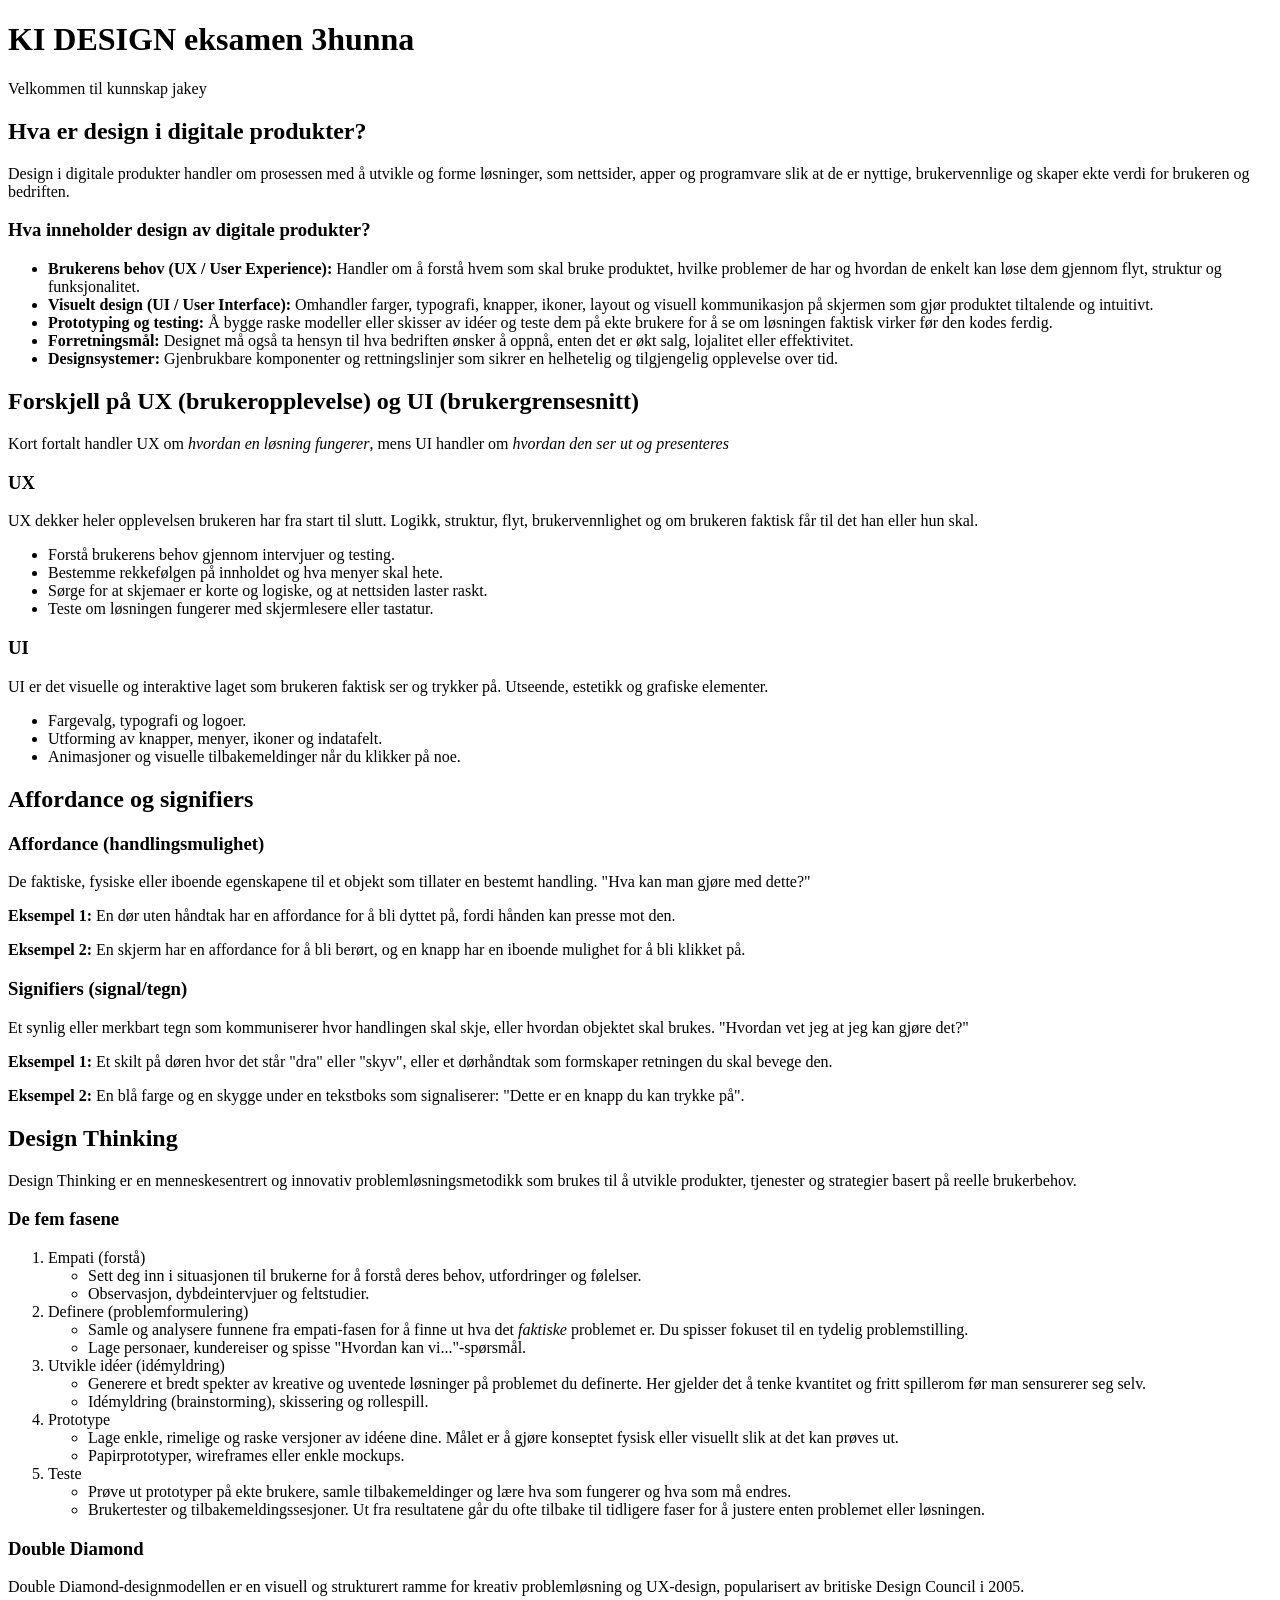
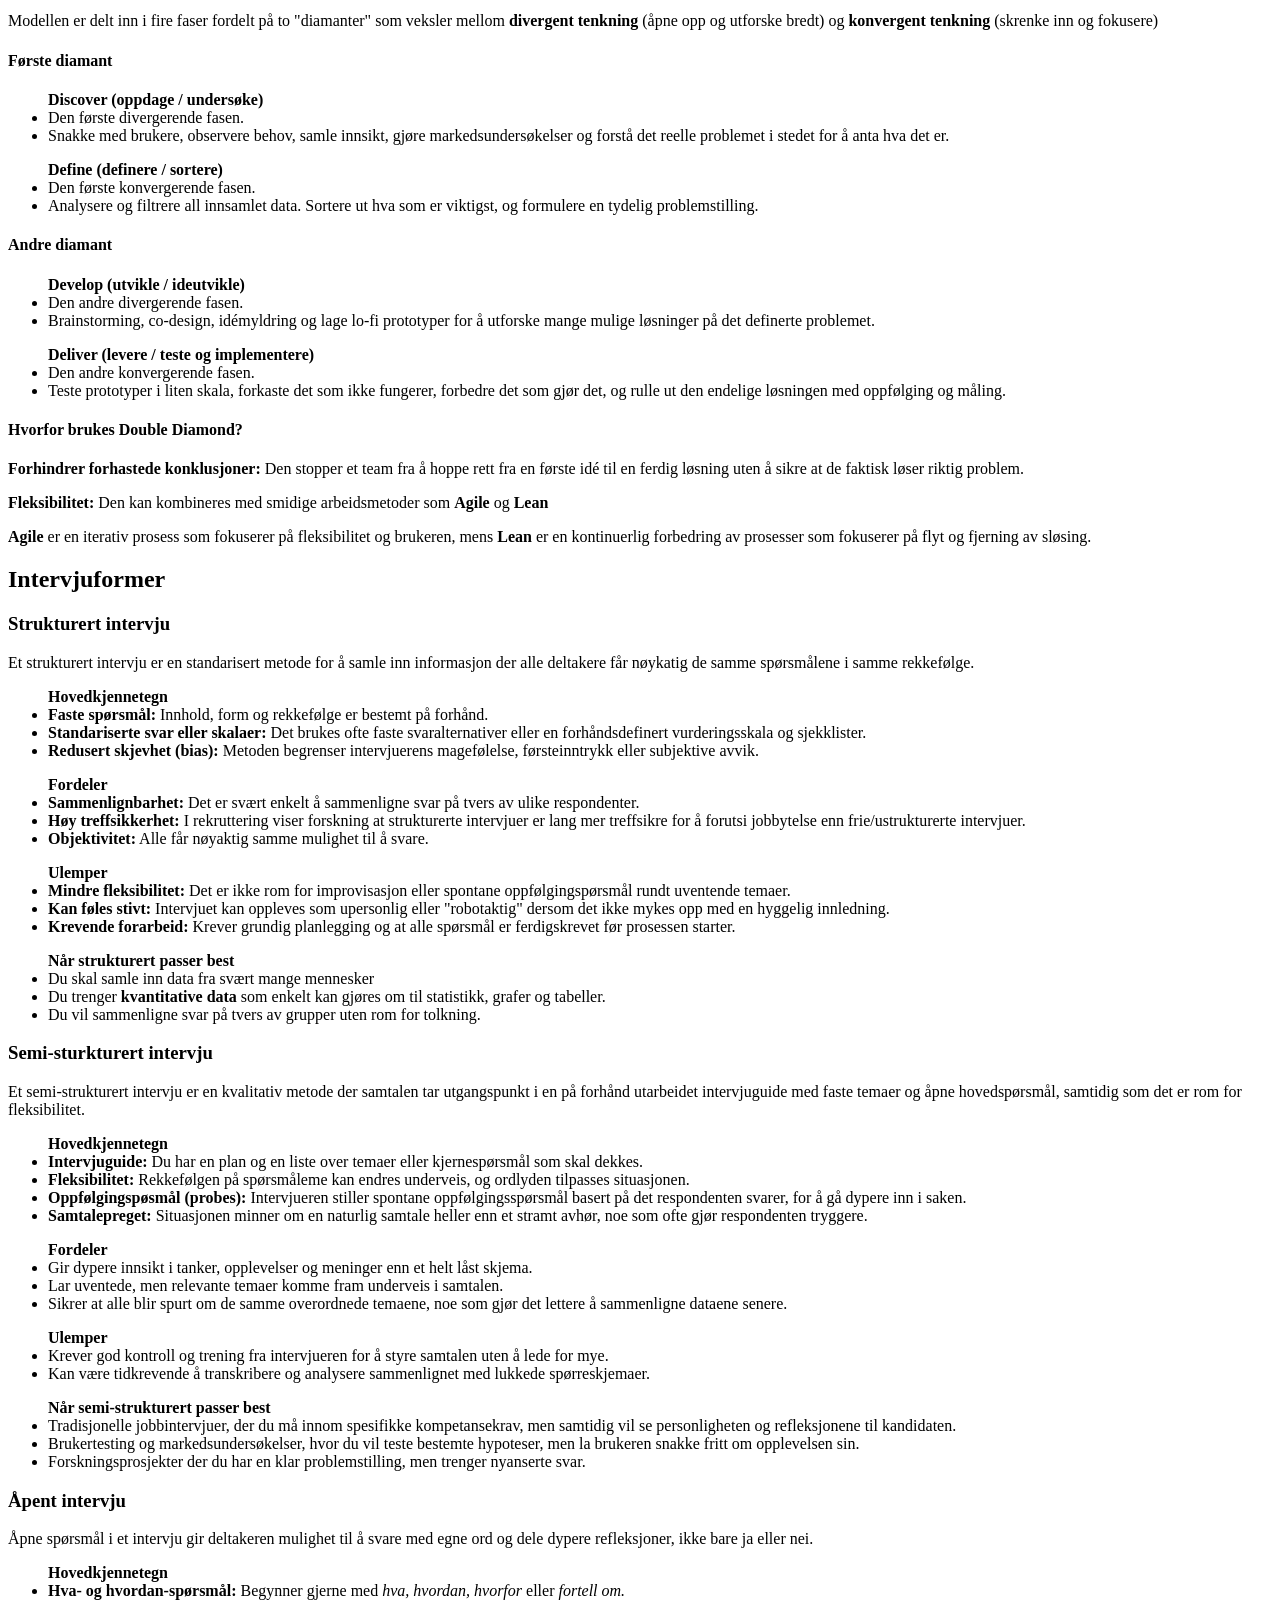
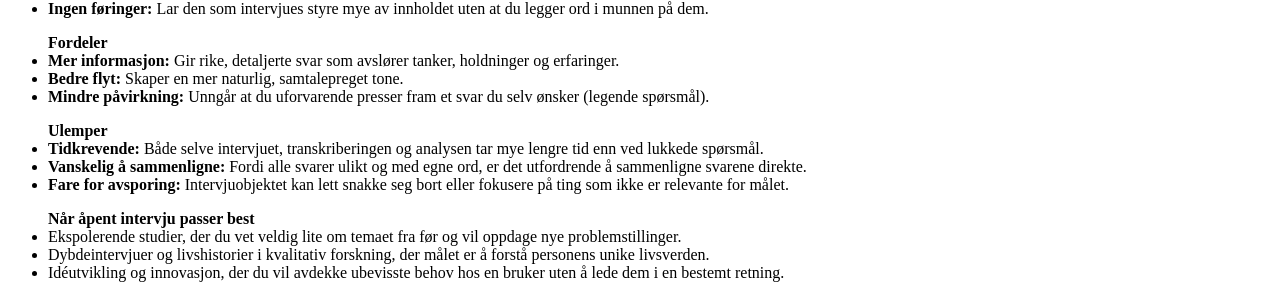
==== KI DESIGN/index.html @ b305fed8 "masse push greior KSKSKS" ====
<!DOCTYPE html>
<html lang="en">
<head>
    <meta charset="UTF-8">
    <meta name="viewport" content="width=device-width, initial-scale=1.0">
    <title>YingMan Practicesheet</title>
</head>
<body>
    <header>

    </header>
    <main>
        <h1>KI DESIGN eksamen 3hunna</h1>
        <p>Velkommen til kunnskap jakey</p>
        
        <article>
            <h2>Hva er design i digitale produkter?</h2>
            <p>
                Design i digitale produkter handler om prosessen med å utvikle
                og forme løsninger, som nettsider, apper og programvare
                slik at de er nyttige, brukervennlige og skaper ekte verdi for brukeren og bedriften.
            </p>
            <h3>Hva inneholder design av digitale produkter?</h3>
            <ul>
                <li>
                    <b>Brukerens behov &#40;UX / User Experience&#41;:</b>
                    Handler om å forstå hvem som skal bruke produktet, hvilke problemer de har
                    og hvordan de enkelt kan løse dem gjennom flyt, struktur og funksjonalitet.
                </li>
                <li>
                    <b>Visuelt design &#40;UI / User Interface&#41;:</b>
                    Omhandler farger, typografi, knapper, ikoner, layout og visuell
                    kommunikasjon på skjermen som gjør produktet tiltalende og intuitivt.
                </li>
                <li>
                    <b>Prototyping og testing:</b>
                    Å bygge raske modeller eller skisser av idéer og teste dem på ekte
                    brukere for å se om løsningen faktisk virker før den kodes ferdig.
                </li>
                <li>
                    <b>Forretningsmål:</b>
                    Designet må også ta hensyn til hva bedriften ønsker å oppnå,
                    enten det er økt salg, lojalitet eller effektivitet.
                </li>
                <li>
                    <b>Designsystemer:</b>
                    Gjenbrukbare komponenter og rettningslinjer som sikrer en helhetelig
                    og tilgjengelig opplevelse over tid.
                </li>
            </ul>
        </article>

        <article>
            <h2>Forskjell på UX &#40;brukeropplevelse&#41; og UI &#40;brukergrensesnitt&#41;</h2>
            <p>
                Kort fortalt handler UX om <i>hvordan en løsning fungerer</i>,
                mens UI handler om <i>hvordan den ser ut og presenteres</i>
            </p>
            <h3>UX</h3>
            <p>
                UX dekker heler opplevelsen brukeren har fra start til slutt. 
                Logikk, struktur, flyt, brukervennlighet og om brukeren
                faktisk får til det han eller hun skal.
            </p>
            <ul>
                <li>
                    Forstå brukerens behov gjennom intervjuer og testing.
                </li>
                <li>
                    Bestemme rekkefølgen på innholdet og hva menyer skal hete.
                </li>
                <li>
                    Sørge for at skjemaer er korte og logiske, og at nettsiden laster raskt.
                </li>
                <li>
                    Teste om løsningen fungerer med skjermlesere eller tastatur.
                </li>
            </ul>
            <h3>UI</h3>
            <p>
                UI er det visuelle og interaktive laget som brukeren faktisk ser og
                trykker på. Utseende, estetikk og grafiske elementer.
            </p>
            <ul>
                <li>
                    Fargevalg, typografi og logoer.
                </li>
                <li>
                    Utforming av knapper, menyer, ikoner og indatafelt.
                </li>
                <li>
                    Animasjoner og visuelle tilbakemeldinger når du klikker på noe.
                </li>
            </ul>
        </article>

        <article>
            <h2>Affordance og signifiers</h2>
            <h3>Affordance &#40;handlingsmulighet&#41;</h3>
            <p>
                De faktiske, fysiske eller iboende egenskapene
                til et objekt som tillater en bestemt handling.
                "Hva kan man gjøre med dette?"
            </p>
            <p>
                <b>Eksempel 1:</b> En dør uten håndtak har en affordance
                for å bli dyttet på, fordi hånden kan presse mot den.
            </p>
            <p>
                <b>Eksempel 2:</b> En skjerm har en affordance for å
                bli berørt, og en knapp har en iboende mulighet for å
                bli klikket på.
            </p>
            <h3>Signifiers &#40;signal/tegn&#41;</h3>
            <p>
                Et synlig eller merkbart tegn som kommuniserer hvor
                handlingen skal skje, eller hvordan objektet skal brukes.
                "Hvordan vet jeg at jeg kan gjøre det?"
            </p>
            <p>
                <b>Eksempel 1:</b> Et skilt på døren hvor det står "dra"
                eller "skyv", eller et dørhåndtak som formskaper retningen
                du skal bevege den.
            </p>
            <p>
                <b>Eksempel 2:</b> En blå farge og en skygge under en tekstboks
                som signaliserer: "Dette er en knapp du kan trykke på".
            </p>
        </article>

        <article>
            <h2>Design Thinking</h2>
            <p>
                Design Thinking er en menneskesentrert og innovativ
                problemløsningsmetodikk som brukes til å utvikle
                produkter, tjenester og strategier basert på reelle
                brukerbehov.
            </p>
            <h3>De fem fasene</h3>
            <ol>
                <li>Empati &#40;forstå&#41;</li>
                    <ul>
                        <li>
                        Sett deg inn i situasjonen til brukerne for å forstå
                        deres behov, utfordringer og følelser.
                        </li>
                        <li>
                        Observasjon, dybdeintervjuer og feltstudier.
                        </li>
                    </ul>
                <li>Definere &#40;problemformulering&#41;</li>
                    <ul>
                        <li>
                            Samle og analysere funnene fra empati-fasen
                            for å finne ut hva det <i>faktiske</i> problemet
                            er. Du spisser fokuset til en tydelig problemstilling.
                        </li>
                        <li>
                            Lage personaer, kundereiser og spisse "Hvordan
                            kan vi..."-spørsmål.
                        </li>
                    </ul>
                <li>Utvikle idéer &#40;idémyldring&#41;</li>
                    <ul>
                        <li>
                            Generere et bredt spekter av kreative og uventede
                            løsninger på problemet du definerte. Her gjelder
                            det å tenke kvantitet og fritt spillerom før man
                            sensurerer seg selv.
                        </li>
                        <li>
                            Idémyldring &#40;brainstorming&#41;, skissering
                            og rollespill.
                        </li>
                    </ul>
                <li>Prototype</li>
                    <ul>
                        <li>
                            Lage enkle, rimelige og raske versjoner av
                            idéene dine. Målet er å gjøre konseptet fysisk
                            eller visuellt slik at det kan prøves ut.
                        </li>
                        <li>
                            Papirprototyper, wireframes eller enkle mockups.
                        </li>
                    </ul>
                <li>Teste</li>
                    <ul>
                        <li>
                            Prøve ut prototyper på ekte brukere, samle tilbakemeldinger
                            og lære hva som fungerer og hva som må endres.
                        </li>
                        <li>
                            Brukertester og tilbakemeldingssesjoner. Ut fra
                            resultatene går du ofte tilbake til tidligere faser
                            for å justere enten problemet eller løsningen.
                        </li>
                    </ul>
            </ol>

            <h3>Double Diamond</h3>
            <p>
                Double Diamond-designmodellen er en visuell og strukturert
                ramme for kreativ problemløsning og UX-design, popularisert
                av britiske Design Council i 2005.
            </p>
            <p>
                Modellen er delt inn i fire faser fordelt på to "diamanter"
                som veksler mellom <b>divergent tenkning</b> &#40;åpne opp og
                utforske bredt&#41; og <b>konvergent tenkning</b> &#40;skrenke
                inn og fokusere&#41;
            </p>

            <h4>Første diamant</h4>
            <ul> <b>Discover &#40;oppdage / undersøke&#41;</b>
                <li>
                    Den første divergerende fasen.
                </li>
                <li>
                    Snakke med brukere, observere behov, samle innsikt,
                    gjøre markedsundersøkelser og forstå det reelle
                    problemet i stedet for å anta hva det er.
                </li>
            </ul>
            <ul> <b>Define &#40;definere / sortere&#41;</b>
                <li>
                    Den første konvergerende fasen.
                </li>
                <li>
                    Analysere og filtrere all innsamlet data. Sortere
                    ut hva som er viktigst, og formulere en tydelig
                    problemstilling.
                </li>
            </ul>

            <h4>Andre diamant</h4>
            <ul> <b>Develop &#40;utvikle / ideutvikle&#41;</b>
                <li>
                    Den andre divergerende fasen.
                </li>
                <li>
                    Brainstorming, co-design, idémyldring og lage lo-fi
                    prototyper for å utforske mange mulige løsninger
                    på det definerte problemet.
                </li>
            </ul>
            <ul> <b>Deliver &#40;levere / teste og implementere&#41;</b>
                <li>
                    Den andre konvergerende fasen.
                </li>
                <li>
                    Teste prototyper i liten skala, forkaste det som ikke
                    fungerer, forbedre det som gjør det, og rulle ut den
                    endelige løsningen med oppfølging og måling.
                </li>
            </ul>

            <h4>Hvorfor brukes Double Diamond?</h4>
            <p>
                <b>Forhindrer forhastede konklusjoner:</b> Den stopper et
                team fra å hoppe rett fra en første idé til en ferdig
                løsning uten å sikre at de faktisk løser riktig problem.
            </p>
            <p>
                <b>Fleksibilitet:</b> Den kan kombineres med smidige
                arbeidsmetoder som <b>Agile</b> og <b>Lean</b>
            </p>
            <p>
                <b>Agile</b> er en iterativ prosess som fokuserer på 
                fleksibilitet og brukeren, mens <b>Lean</b> er en
                kontinuerlig forbedring av prosesser som fokuserer 
                på flyt og fjerning av sløsing.
            </p>
        </article>

        <article>
            <h2>Intervjuformer</h2>
            <h3>Strukturert intervju</h3>
            <p>
                Et strukturert intervju er en standarisert metode
                for å samle inn informasjon der alle deltakere får
                nøykatig de samme spørsmålene i samme rekkefølge.
            </p>

            <ul> <b>Hovedkjennetegn</b>
                <li>
                    <b>Faste spørsmål:</b> Innhold, form og rekkefølge
                    er bestemt på forhånd. 
                </li>
                <li>
                    <b>Standariserte svar eller skalaer:</b> Det brukes
                    ofte faste svaralternativer eller en forhåndsdefinert
                    vurderingsskala og sjekklister.
                </li>
                <li>
                    <b>Redusert skjevhet &#40;bias&#41;:</b> Metoden begrenser
                    intervjuerens magefølelse, førsteinntrykk eller subjektive
                    avvik.
                </li>
            </ul>

            <ul> <b>Fordeler</b>
                <li>
                    <b>Sammenlignbarhet:</b> Det er svært enkelt å sammenligne
                    svar på tvers av ulike respondenter.
                </li>
                <li>
                    <b>Høy treffsikkerhet:</b> I rekruttering viser forskning
                    at strukturerte intervjuer er lang mer treffsikre for å
                    forutsi jobbytelse enn frie/ustrukturerte intervjuer.
                </li>
                <li>
                    <b>Objektivitet:</b> Alle får nøyaktig samme mulighet
                    til å svare.
                </li>
            </ul>

            <ul> <b>Ulemper</b>
                <li>
                    <b>Mindre fleksibilitet:</b> Det er ikke rom for improvisasjon
                    eller spontane oppfølgingspørsmål rundt uventende temaer.
                </li>
                <li>
                    <b>Kan føles stivt:</b> Intervjuet kan oppleves som upersonlig
                    eller "robotaktig" dersom det ikke mykes opp med en hyggelig
                    innledning.
                </li>
                <li>
                    <b>Krevende forarbeid:</b> Krever grundig planlegging og at
                    alle spørsmål er ferdigskrevet før prosessen starter.
                </li>
            </ul>

            <ul> <b>Når strukturert passer best</b>
                <li>
                    Du skal samle inn data fra svært mange mennesker
                </li>
                <li>
                    Du trenger <b>kvantitative data</b> som enkelt kan
                    gjøres om til statistikk, grafer og tabeller.
                </li>
                <li>
                    Du vil sammenligne svar på tvers av grupper uten
                    rom for tolkning.
                </li>
            </ul>

            <h3>Semi-sturkturert intervju</h3>
            <p>
                Et semi-strukturert intervju er en kvalitativ metode der
                samtalen tar utgangspunkt i en på forhånd utarbeidet
                intervjuguide med faste temaer og åpne hovedspørsmål,
                samtidig som det er rom for fleksibilitet.
            </p>

            <ul> <b>Hovedkjennetegn</b>
                <li>
                    <b>Intervjuguide:</b> Du har en plan og en liste over
                    temaer eller kjernespørsmål som skal dekkes.
                </li>
                <li>
                    <b>Fleksibilitet:</b> Rekkefølgen på spørsmåleme kan
                    endres underveis, og ordlyden tilpasses situasjonen.
                </li>
                <li>
                    <b>Oppfølgingspøsmål &#40;probes&#41;:</b> Intervjueren
                    stiller spontane oppfølgingsspørsmål basert på det
                    respondenten svarer, for å gå dypere inn i saken.
                </li>
                <li>
                    <b>Samtalepreget:</b> Situasjonen minner om en naturlig
                    samtale heller enn et stramt avhør, noe som ofte gjør
                    respondenten tryggere.
                </li>
            </ul>

            <ul> <b>Fordeler</b>
                <li>
                    Gir dypere innsikt i tanker, opplevelser og meninger
                    enn et helt låst skjema.
                </li>
                <li>
                    Lar uventede, men relevante temaer komme fram underveis
                    i samtalen.
                </li>
                <li>
                    Sikrer at alle blir spurt om de samme overordnede temaene,
                    noe som gjør det lettere å sammenligne dataene senere.
                </li>
            </ul>

            <ul> <b>Ulemper</b>
                <li>
                    Krever god kontroll og trening fra intervjueren for
                    å styre samtalen uten å lede for mye.
                </li>
                <li>
                    Kan være tidkrevende å transkribere og analysere
                    sammenlignet med lukkede spørreskjemaer.
                </li>
            </ul>

            <ul> <b>Når semi-strukturert passer best</b>
                <li>
                    Tradisjonelle jobbintervjuer, der du må innom spesifikke
                    kompetansekrav, men samtidig vil se personligheten og
                    refleksjonene til kandidaten.
                </li>
                <li>
                    Brukertesting og markedsundersøkelser, hvor du vil teste
                    bestemte hypoteser, men la brukeren snakke fritt om
                    opplevelsen sin.
                </li>
                <li>
                    Forskningsprosjekter der du har en klar problemstilling,
                    men trenger nyanserte svar.
                </li>
            </ul>

            <h3>Åpent intervju</h3>
            <p>
                Åpne spørsmål i et intervju gir deltakeren mulighet til
                å svare med egne ord og dele dypere refleksjoner, ikke bare
                ja eller nei.
            </p>

            <ul> <b>Hovedkjennetegn</b>
                <li>
                    <b>Hva- og hvordan-spørsmål:</b> Begynner gjerne med
                    <i>hva, hvordan, hvorfor</i> eller <i>fortell om.</i>
                </li>
                <li>
                    <b>Ingen føringer:</b> Lar den som intervjues styre
                    mye av innholdet uten at du legger ord i munnen på dem.
                </li>
            </ul>

            <ul> <b>Fordeler</b>
                <li>
                    <b>Mer informasjon:</b> Gir rike, detaljerte svar som
                    avslører tanker, holdninger og erfaringer.
                </li>
                <li>
                    <b>Bedre flyt:</b> Skaper en mer naturlig, samtalepreget
                    tone.
                </li>
                <li>
                    <b>Mindre påvirkning:</b> Unngår at du uforvarende
                    presser fram et svar du selv ønsker &#40;legende spørsmål&#41;.
                </li>
            </ul>

            <ul> <b>Ulemper</b>
                <li>
                    <b>Tidkrevende:</b> Både selve intervjuet, transkriberingen
                    og analysen tar mye lengre tid enn ved lukkede spørsmål.
                </li>
                <li>
                    <b>Vanskelig å sammenligne:</b> Fordi alle svarer ulikt og
                    med egne ord, er det utfordrende å sammenligne svarene
                    direkte.
                </li>
                <li>
                    <b>Fare for avsporing:</b> Intervjuobjektet kan lett snakke
                    seg bort eller fokusere på ting som ikke er relevante for målet.
                </li>
            </ul>

            <ul> <b>Når åpent intervju passer best</b>
                <li>
                    Ekspolerende studier, der du vet veldig lite om temaet
                    fra før og vil oppdage nye problemstillinger.
                </li>
                <li>
                    Dybdeintervjuer og livshistorier i kvalitativ forskning,
                    der målet er å forstå personens unike livsverden.
                </li>
                <li>
                    Idéutvikling og innovasjon, der du vil avdekke ubevisste
                    behov hos en bruker uten å lede dem i en bestemt retning.
                </li>
            </ul>
        </article>
    </main>


</body>
</html>
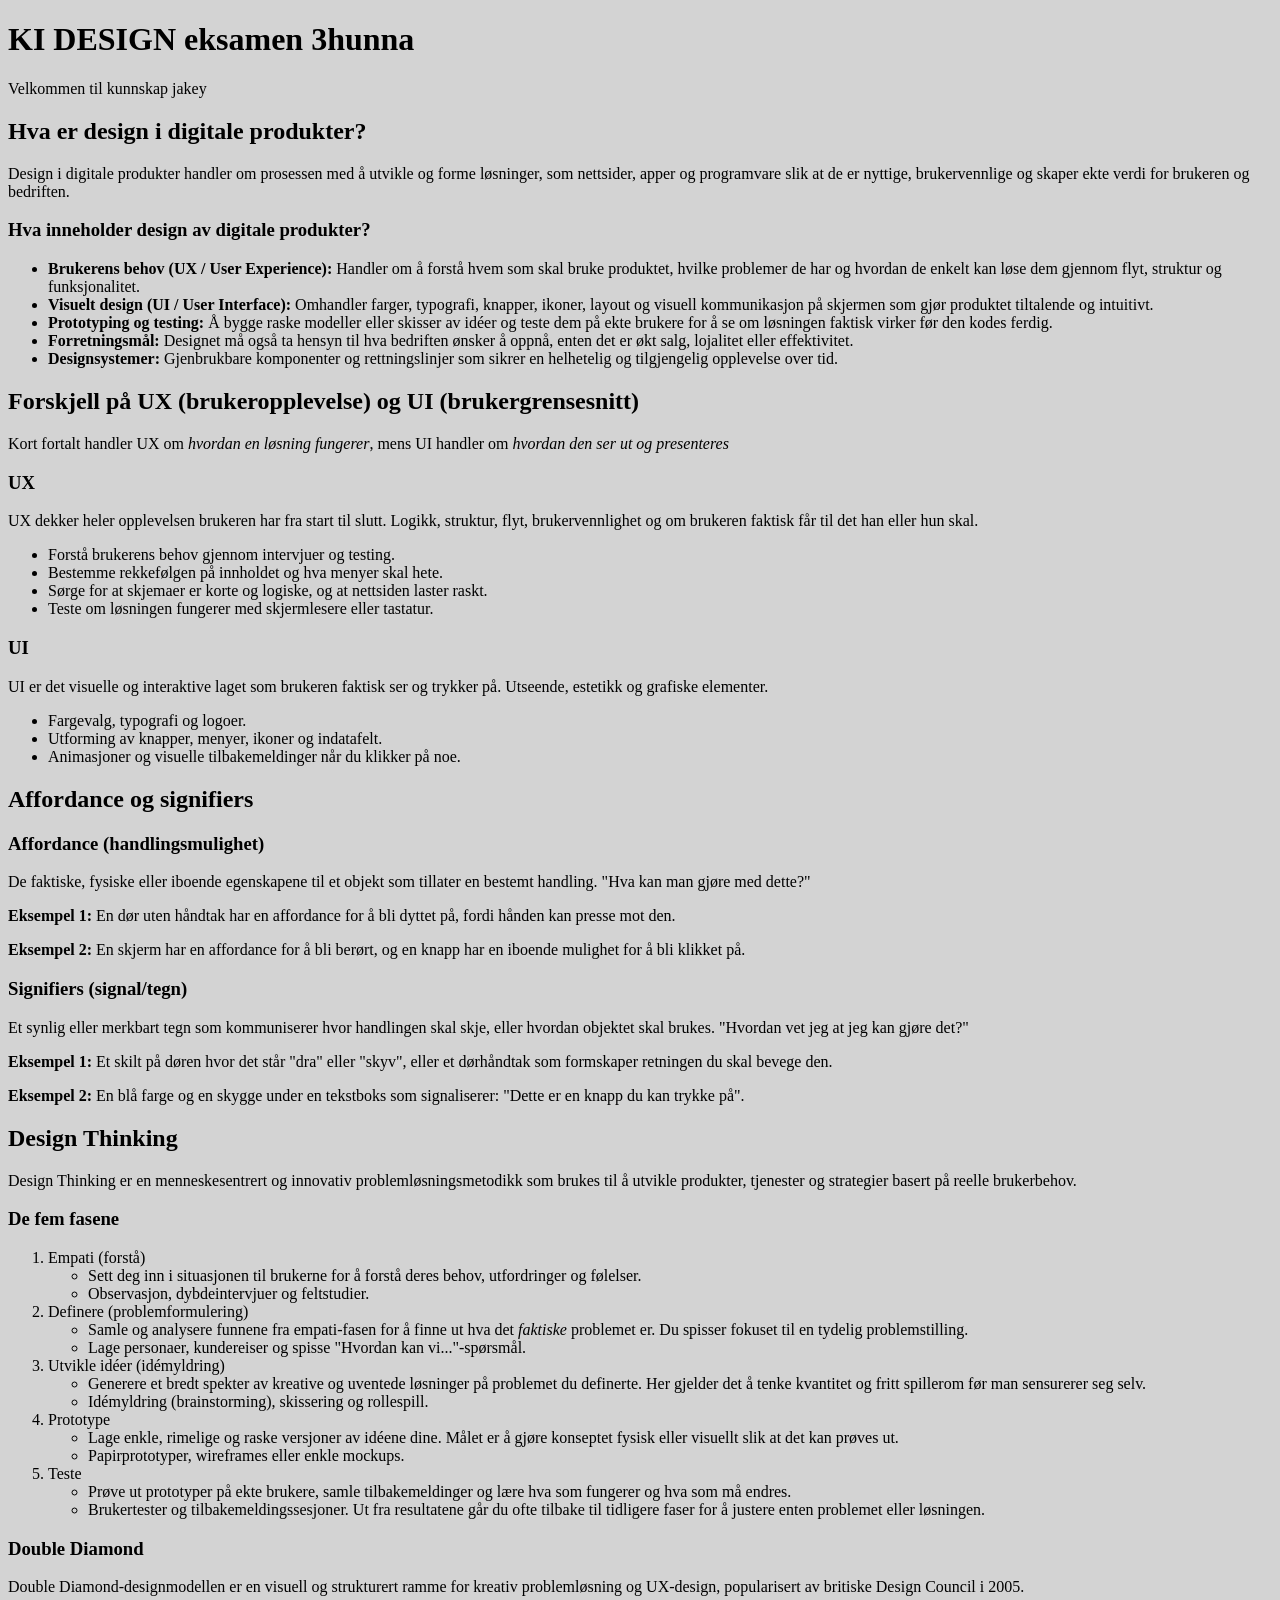
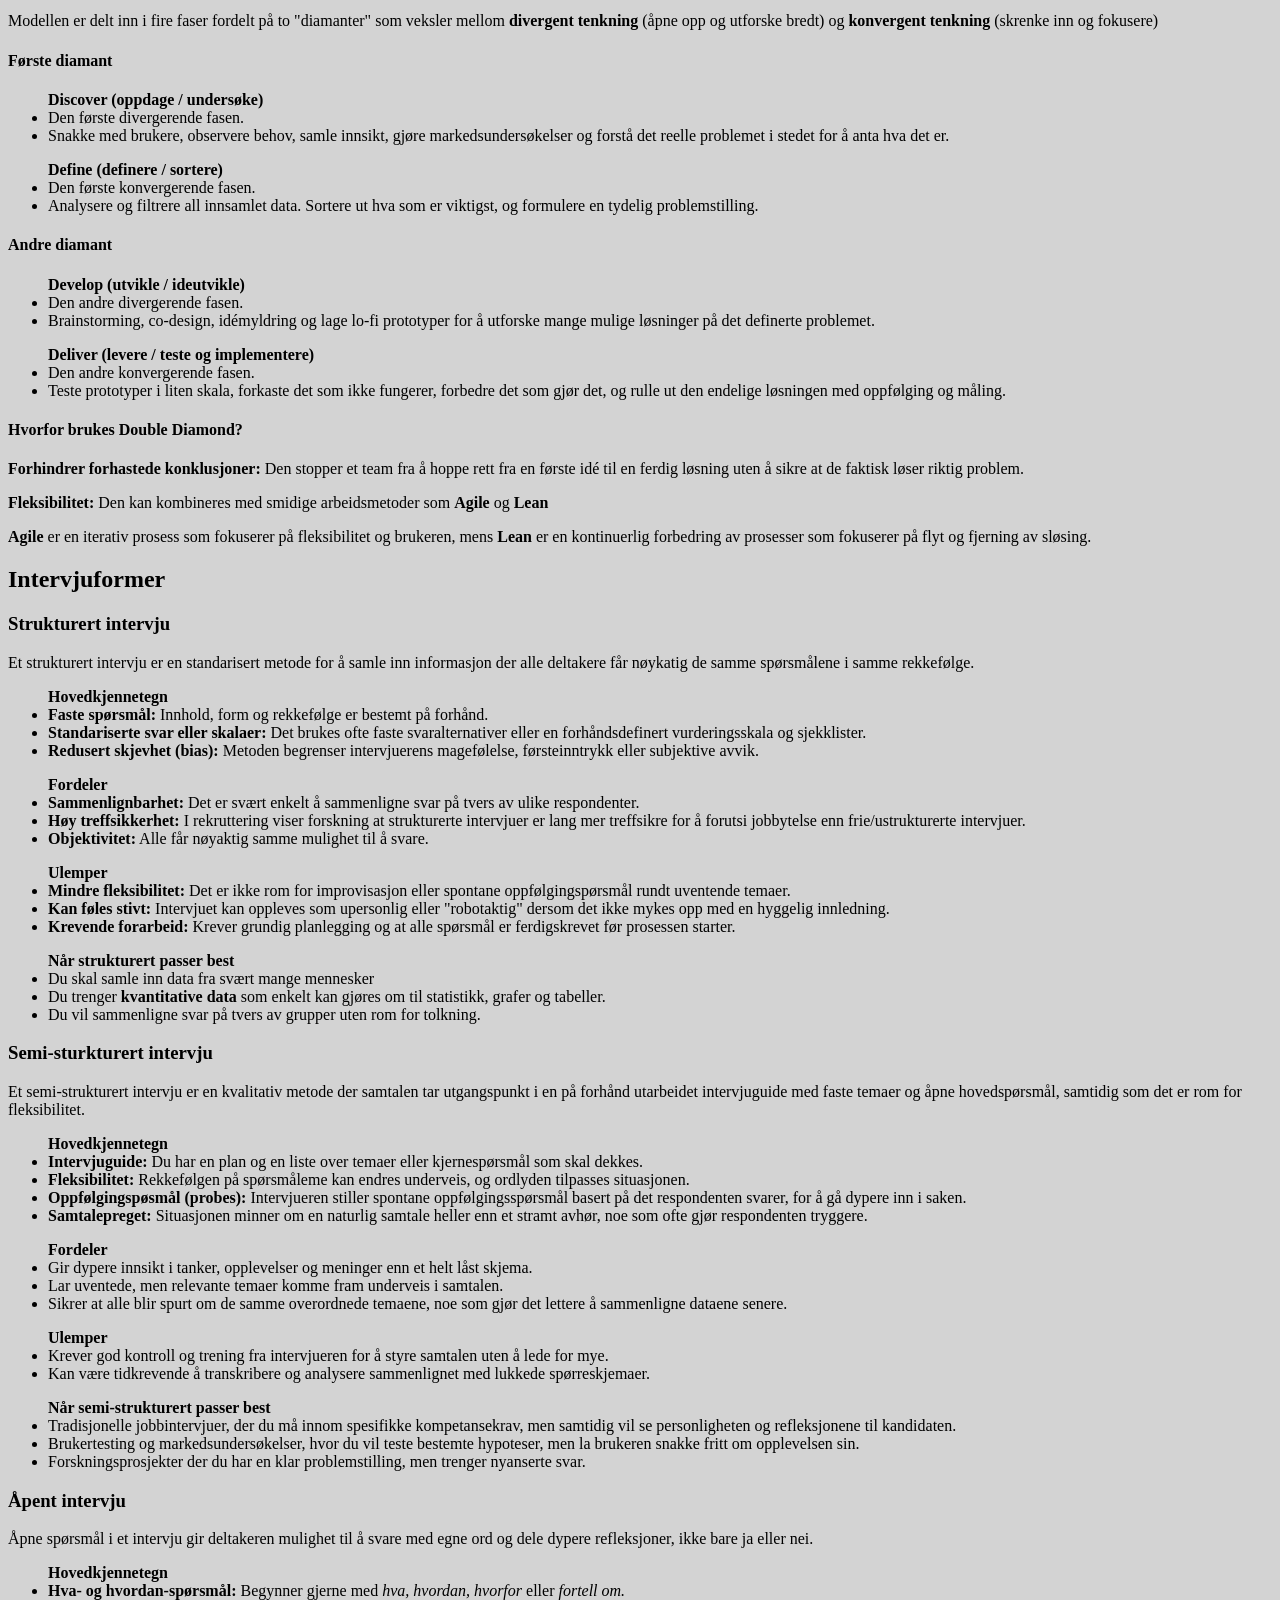
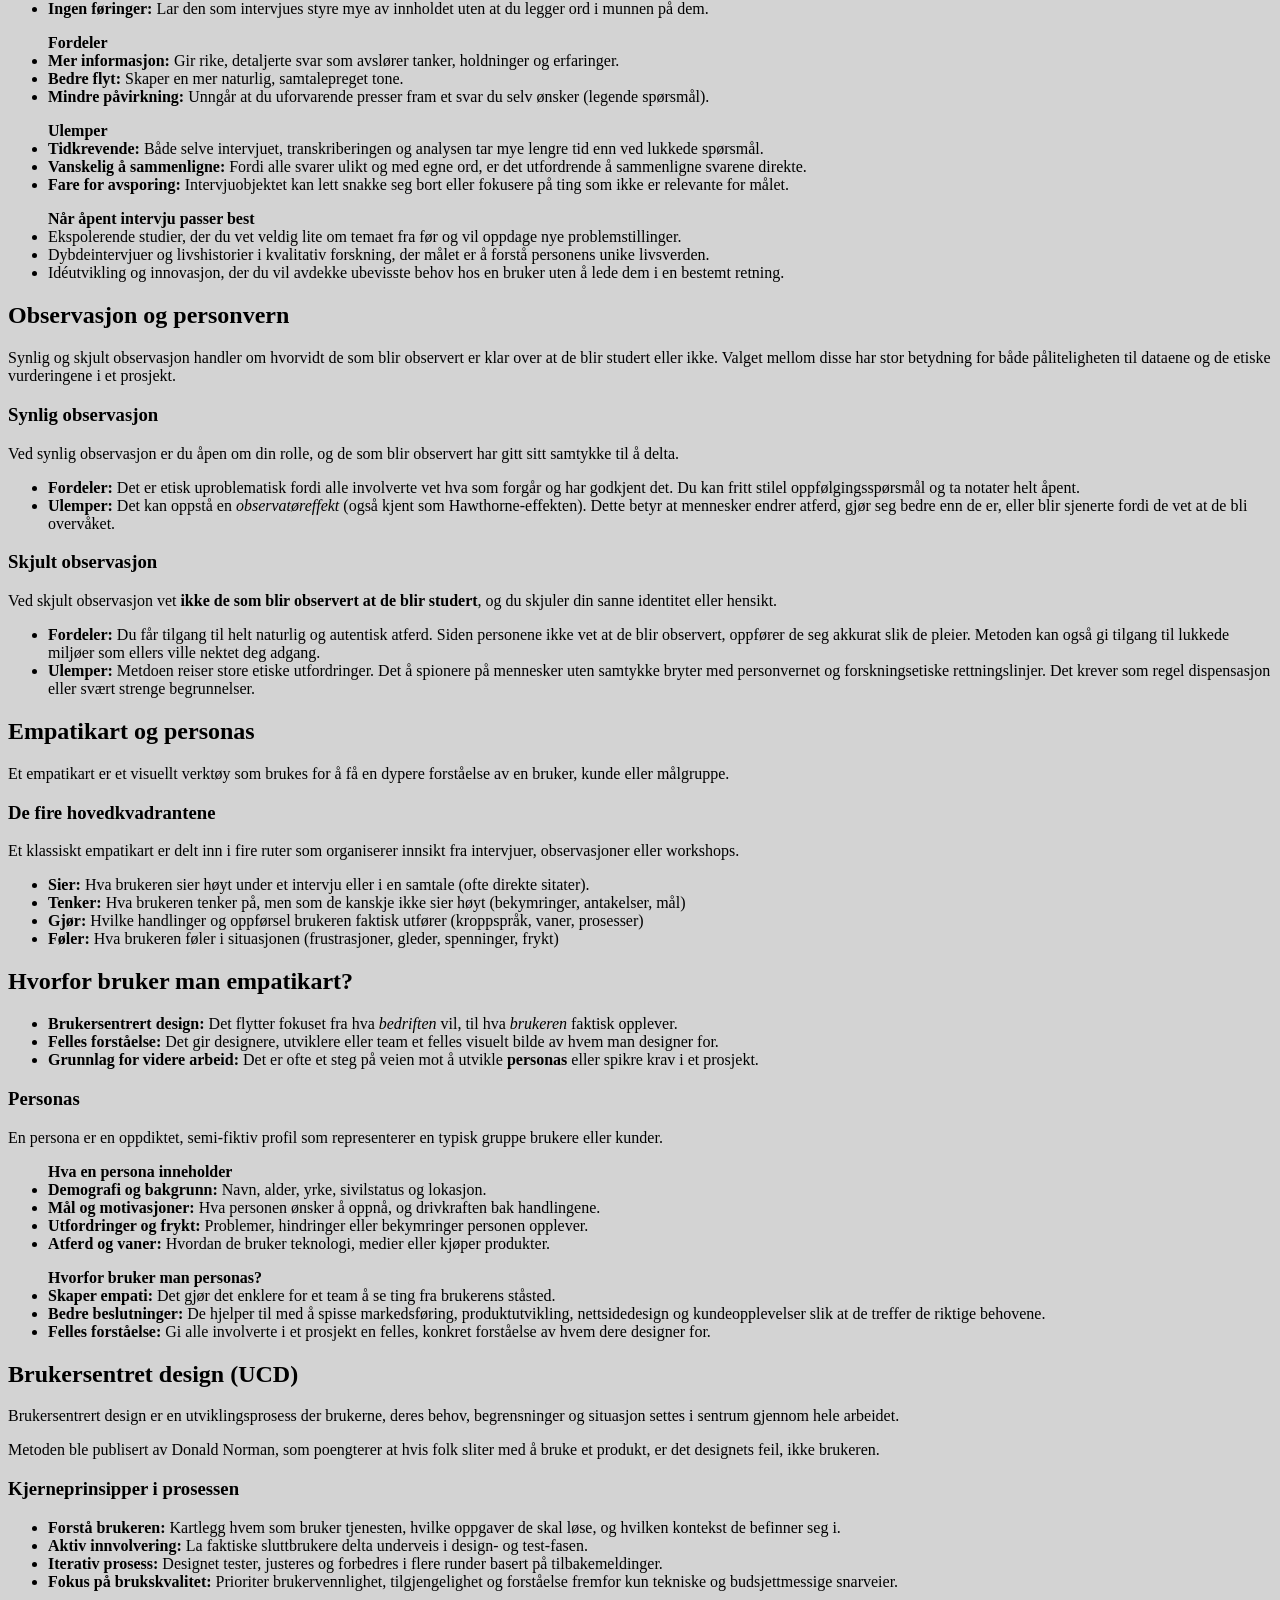
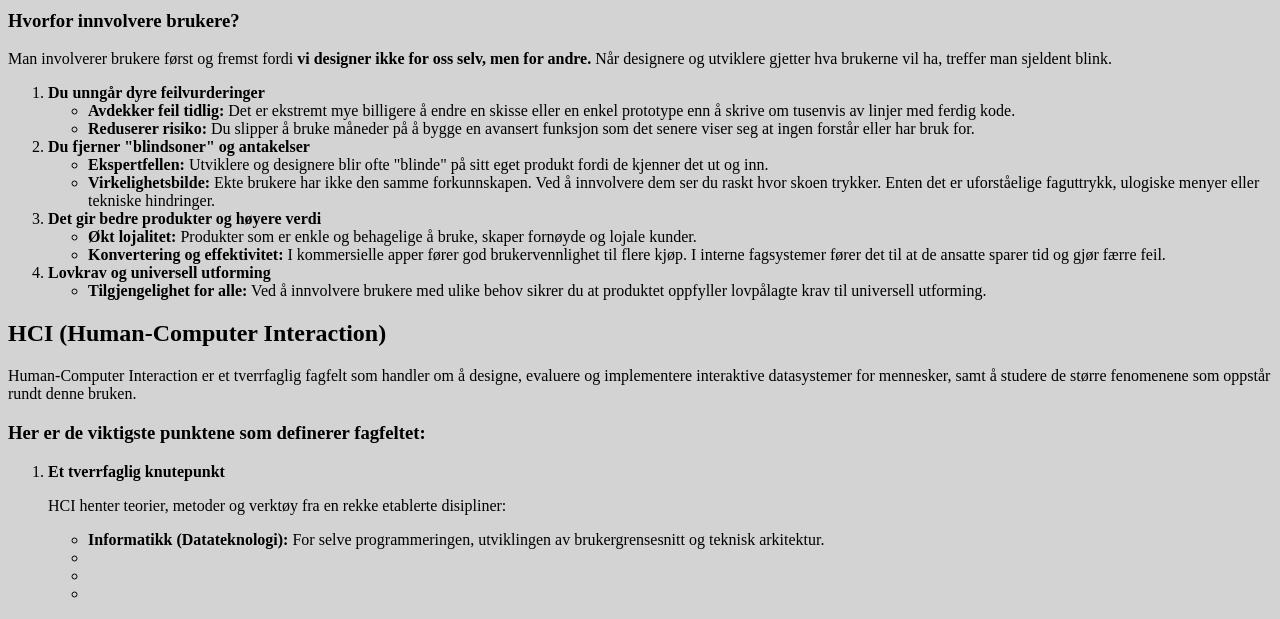
==== commit 6106f127: "Ny update" ====
--- a/KI DESIGN/index.html
+++ b/KI DESIGN/index.html
@@ -4,6 +4,7 @@
     <meta charset="UTF-8">
     <meta name="viewport" content="width=device-width, initial-scale=1.0">
     <title>YingMan Practicesheet</title>
+    <link rel="stylesheet" href="styles.css">
 </head>
 <body>
     <header>
@@ -481,6 +482,260 @@
                 </li>
             </ul>
         </article>
+
+        <article>
+            <h2>Observasjon og personvern</h2>
+            <p>
+                Synlig og skjult observasjon handler om hvorvidt de som blir
+                observert er klar over at de blir studert eller ikke. Valget
+                mellom disse har stor betydning for både påliteligheten til
+                dataene og de etiske vurderingene i et prosjekt.
+            </p>
+
+            <h3>Synlig observasjon</h3>
+            <p>
+                Ved synlig observasjon er du åpen om din rolle, og de som blir
+                observert har gitt sitt samtykke til å delta.
+            </p>
+            <ul>
+                <li>
+                    <b>Fordeler:</b> Det er etisk uproblematisk fordi alle
+                    involverte vet hva som forgår og har godkjent det.
+                    Du kan fritt stilel oppfølgingsspørsmål og ta notater
+                    helt åpent.
+                </li>
+                <li>
+                    <b>Ulemper:</b> Det kan oppstå en <i>observatøreffekt</i>
+                    &#40;også kjent som Hawthorne-effekten&#41;. Dette betyr
+                    at mennesker endrer atferd, gjør seg bedre enn de er, eller
+                    blir sjenerte fordi de vet at de bli overvåket.
+                </li>
+            </ul>
+
+            <h3>Skjult observasjon</h3>
+            <p>
+                Ved skjult observasjon vet <b>ikke de som blir observert at de
+                blir studert</b>, og du skjuler din sanne identitet eller hensikt.
+            </p>
+            <ul>
+                <li>
+                    <b>Fordeler:</b> Du får tilgang til helt naturlig og autentisk
+                    atferd. Siden personene ikke vet at de blir observert, oppfører
+                    de seg akkurat slik de pleier. Metoden kan også gi tilgang til
+                    lukkede miljøer som ellers ville nektet deg adgang.
+                </li>
+                <li>
+                    <b>Ulemper:</b> Metdoen reiser store etiske utfordringer.
+                    Det å spionere på mennesker uten samtykke bryter med
+                    personvernet og forskningsetiske rettningslinjer. Det krever
+                    som regel dispensasjon eller svært strenge begrunnelser.
+                </li>
+            </ul>
+        </article>
+
+        <article>
+            <h2>Empatikart og personas</h2>
+            <p>
+                Et empatikart er et visuellt verktøy som brukes for å få en dypere
+                forståelse av en bruker, kunde eller målgruppe.
+            </p>
+            <h3>De fire hovedkvadrantene</h3>
+            <p>
+                Et klassiskt empatikart er delt inn i fire ruter som organiserer
+                innsikt fra intervjuer, observasjoner eller workshops.
+            </p>
+            <ul>
+                <li>
+                    <b>Sier:</b> Hva brukeren sier høyt under et intervju eller
+                    i en samtale &#40;ofte direkte sitater&#41;.
+                </li>
+                <li>
+                    <b>Tenker:</b> Hva brukeren tenker på, men som de kanskje
+                    ikke sier høyt &#40;bekymringer, antakelser, mål&#41;
+                </li>
+                <li>
+                    <b>Gjør:</b> Hvilke handlinger og oppførsel brukeren faktisk
+                    utfører &#40;kroppspråk, vaner, prosesser&#41;
+                </li>
+                <li>
+                    <b>Føler:</b> Hva brukeren føler i situasjonen &#40;frustrasjoner,
+                    gleder, spenninger, frykt&#41;
+                </li>
+            </ul>
+            <h2>Hvorfor bruker man empatikart?</h2>
+            <ul>
+                <li>
+                    <b>Brukersentrert design:</b> Det flytter fokuset fra hva
+                    <i>bedriften</i> vil, til hva <i>brukeren</i> faktisk opplever.
+                </li>
+                <li>
+                    <b>Felles forståelse:</b> Det gir designere, utviklere eller
+                    team et felles visuelt bilde av hvem man designer for.
+                </li>
+                <li>
+                    <b>Grunnlag for videre arbeid:</b> Det er ofte et steg på
+                    veien mot å utvikle <b>personas</b> eller spikre krav i et
+                    prosjekt.
+                </li>
+            </ul>
+            <h3>Personas</h3>
+            <p>
+                En persona er en oppdiktet, semi-fiktiv profil som representerer
+                en typisk gruppe brukere eller kunder.
+            </p>
+            <ul> <b>Hva en persona inneholder</b>
+                <li>
+                    <b>Demografi og bakgrunn:</b> Navn, alder, yrke, sivilstatus
+                    og lokasjon.
+                </li>
+                <li>
+                    <b>Mål og motivasjoner:</b> Hva personen ønsker å oppnå, og
+                    drivkraften bak handlingene.
+                </li>
+                <li>
+                    <b>Utfordringer og frykt:</b> Problemer, hindringer eller
+                    bekymringer personen opplever.
+                </li>
+                <li>
+                    <b>Atferd og vaner:</b> Hvordan de bruker teknologi, medier
+                    eller kjøper produkter.
+                </li>
+            </ul>
+            <ul> <b>Hvorfor bruker man personas?</b>
+                <li>
+                    <b>Skaper empati:</b> Det gjør det enklere for et team å se
+                    ting fra brukerens ståsted.
+                </li>
+                <li>
+                    <b>Bedre beslutninger:</b> De hjelper til med å spisse markedsføring,
+                    produktutvikling, nettsidedesign og kundeopplevelser slik at
+                    de treffer de riktige behovene.
+                </li>
+                <li>
+                    <b>Felles forståelse:</b> Gi alle involverte i et prosjekt
+                    en felles, konkret forståelse av hvem dere designer for.
+                </li>
+            </ul>
+        </article>
+
+        <article>
+            <h2>Brukersentret design &#40;UCD&#41;</h2>
+            <p>
+                Brukersentrert design er en utviklingsprosess der brukerne, deres
+                behov, begrensninger og situasjon settes i sentrum gjennom hele
+                arbeidet.
+            </p>
+            <p>
+                Metoden ble publisert av Donald Norman, som poengterer at hvis
+                folk sliter med å bruke et produkt, er det designets feil, ikke
+                brukeren.
+            </p>
+            <h3>Kjerneprinsipper i prosessen</h3>
+            <ul>
+                <li>
+                    <b>Forstå brukeren:</b> Kartlegg hvem som bruker tjenesten,
+                    hvilke oppgaver de skal løse, og hvilken kontekst de befinner
+                    seg i.
+                </li>
+                <li>
+                    <b>Aktiv innvolvering:</b> La faktiske sluttbrukere delta
+                    underveis i design- og test-fasen.
+                </li>
+                <li>
+                    <b>Iterativ prosess:</b> Designet tester, justeres og forbedres
+                    i flere runder basert på tilbakemeldinger.
+                </li>
+                <li>
+                    <b>Fokus på brukskvalitet:</b> Prioriter brukervennlighet,
+                    tilgjengelighet og forståelse fremfor kun tekniske og
+                    budsjettmessige snarveier.
+                </li>
+            </ul>
+            <h3>Hvorfor innvolvere brukere?</h3>
+            <p>
+                Man involverer brukere først og fremst fordi <b>vi designer ikke
+                for oss selv, men for andre.</b> Når designere og utviklere gjetter
+                hva brukerne vil ha, treffer man sjeldent blink.
+            </p>
+            <ol>
+                <li><b>Du unngår dyre feilvurderinger</b></li>
+                    <ul>
+                        <li>
+                            <b>Avdekker feil tidlig:</b> Det er ekstremt mye billigere
+                            å endre en skisse eller en enkel prototype enn å skrive
+                            om tusenvis av linjer med ferdig kode.
+                        </li>
+                        <li>
+                            <b>Reduserer risiko:</b> Du slipper å bruke måneder
+                            på å bygge en avansert funksjon som det senere viser
+                            seg at ingen forstår eller har bruk for.
+                        </li>
+                    </ul>
+                <li><b>Du fjerner "blindsoner" og antakelser</b></li>
+                    <ul>
+                        <li>
+                            <b>Ekspertfellen:</b> Utviklere og designere blir
+                            ofte "blinde" på sitt eget produkt fordi de kjenner
+                            det ut og inn.
+                        </li>
+                        <li>
+                            <b>Virkelighetsbilde:</b> Ekte brukere har ikke den
+                            samme forkunnskapen. Ved å innvolvere dem ser du raskt
+                            hvor skoen trykker. Enten det er uforståelige faguttrykk,
+                            ulogiske menyer eller tekniske hindringer.
+                        </li>
+                    </ul>
+                <li><b>Det gir bedre produkter og høyere verdi</b></li>
+                    <ul>
+                        <li>
+                            <b>Økt lojalitet:</b> Produkter som er enkle og
+                            behagelige å bruke, skaper fornøyde og lojale kunder.
+                        </li>
+                        <li>
+                            <b>Konvertering og effektivitet:</b> I kommersielle
+                            apper fører god brukervennlighet til flere kjøp.
+                            I interne fagsystemer fører det til at de ansatte
+                            sparer tid og gjør færre feil.
+                        </li>
+                    </ul>
+                <li><b>Lovkrav og universell utforming</b></li>
+                    <ul>
+                        <li>
+                            <b>Tilgjengelighet for alle:</b> Ved å innvolvere
+                            brukere med ulike behov sikrer du at produktet
+                            oppfyller lovpålagte krav til universell utforming.
+                        </li>
+                    </ul>
+            </ol>
+        </article>
+
+        <article>
+            <h2>HCI &#40;Human-Computer Interaction&#41;</h2>
+            <p>
+                Human-Computer Interaction er et tverrfaglig fagfelt som handler
+                om å designe, evaluere og implementere interaktive datasystemer
+                for mennesker, samt å studere de større fenomenene som oppstår
+                rundt denne bruken.
+            </p>
+            <h3>Her er de viktigste punktene som definerer fagfeltet:</h3>
+            <ol>
+                <li><b>Et tverrfaglig knutepunkt</b></li>
+                <p>
+                    HCI henter teorier, metoder og verktøy fra en rekke
+                    etablerte disipliner:
+                </p>
+                    <ul>
+                        <li>
+                            <b>Informatikk &#40;Datateknologi&#41;:</b> For selve
+                            programmeringen, utviklingen av brukergrensesnitt og
+                            teknisk arkitektur.
+                        </li>
+                        <li></li>
+                        <li></li>
+                        <li></li>
+                    </ul>
+            </ol>
+        </article>
     </main>
 
 
--- a/KI DESIGN/styles.css
+++ b/KI DESIGN/styles.css
@@ -0,0 +1,3 @@
+* {
+    background-color: lightgray;
+}
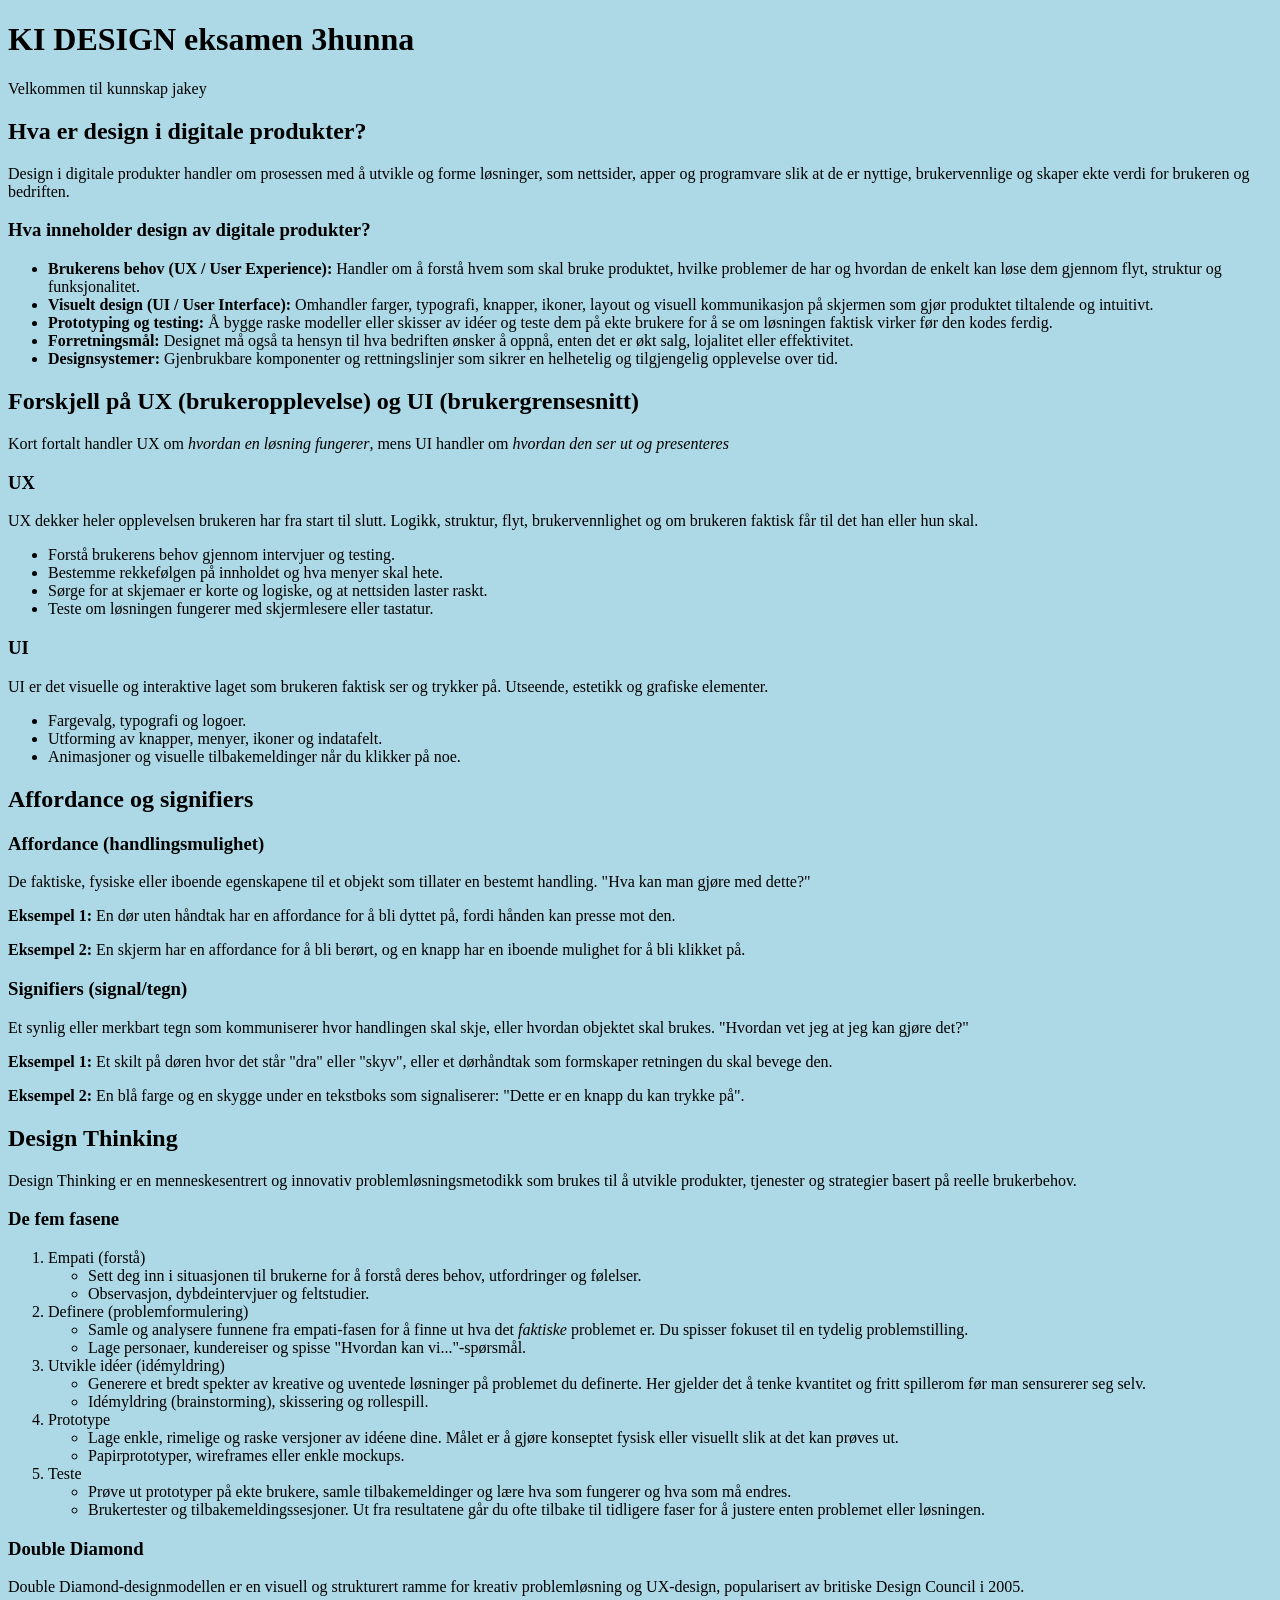
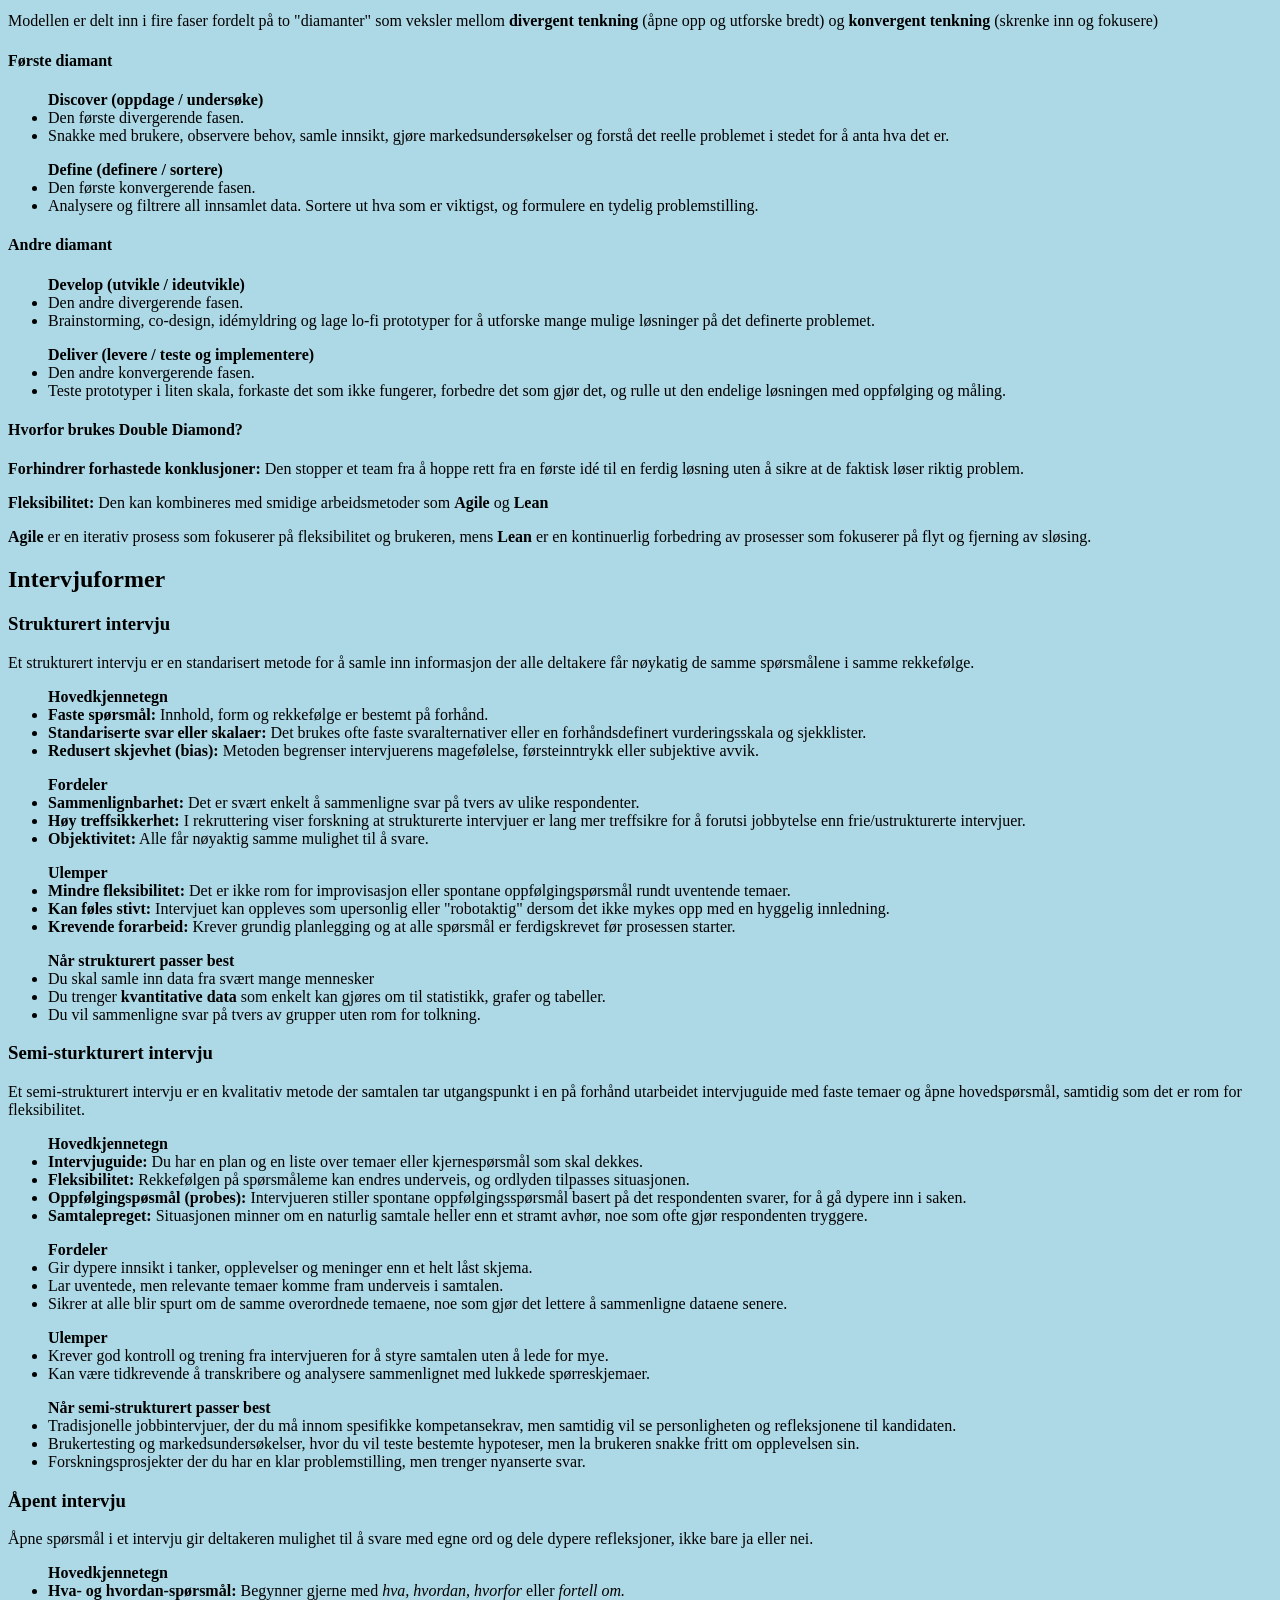
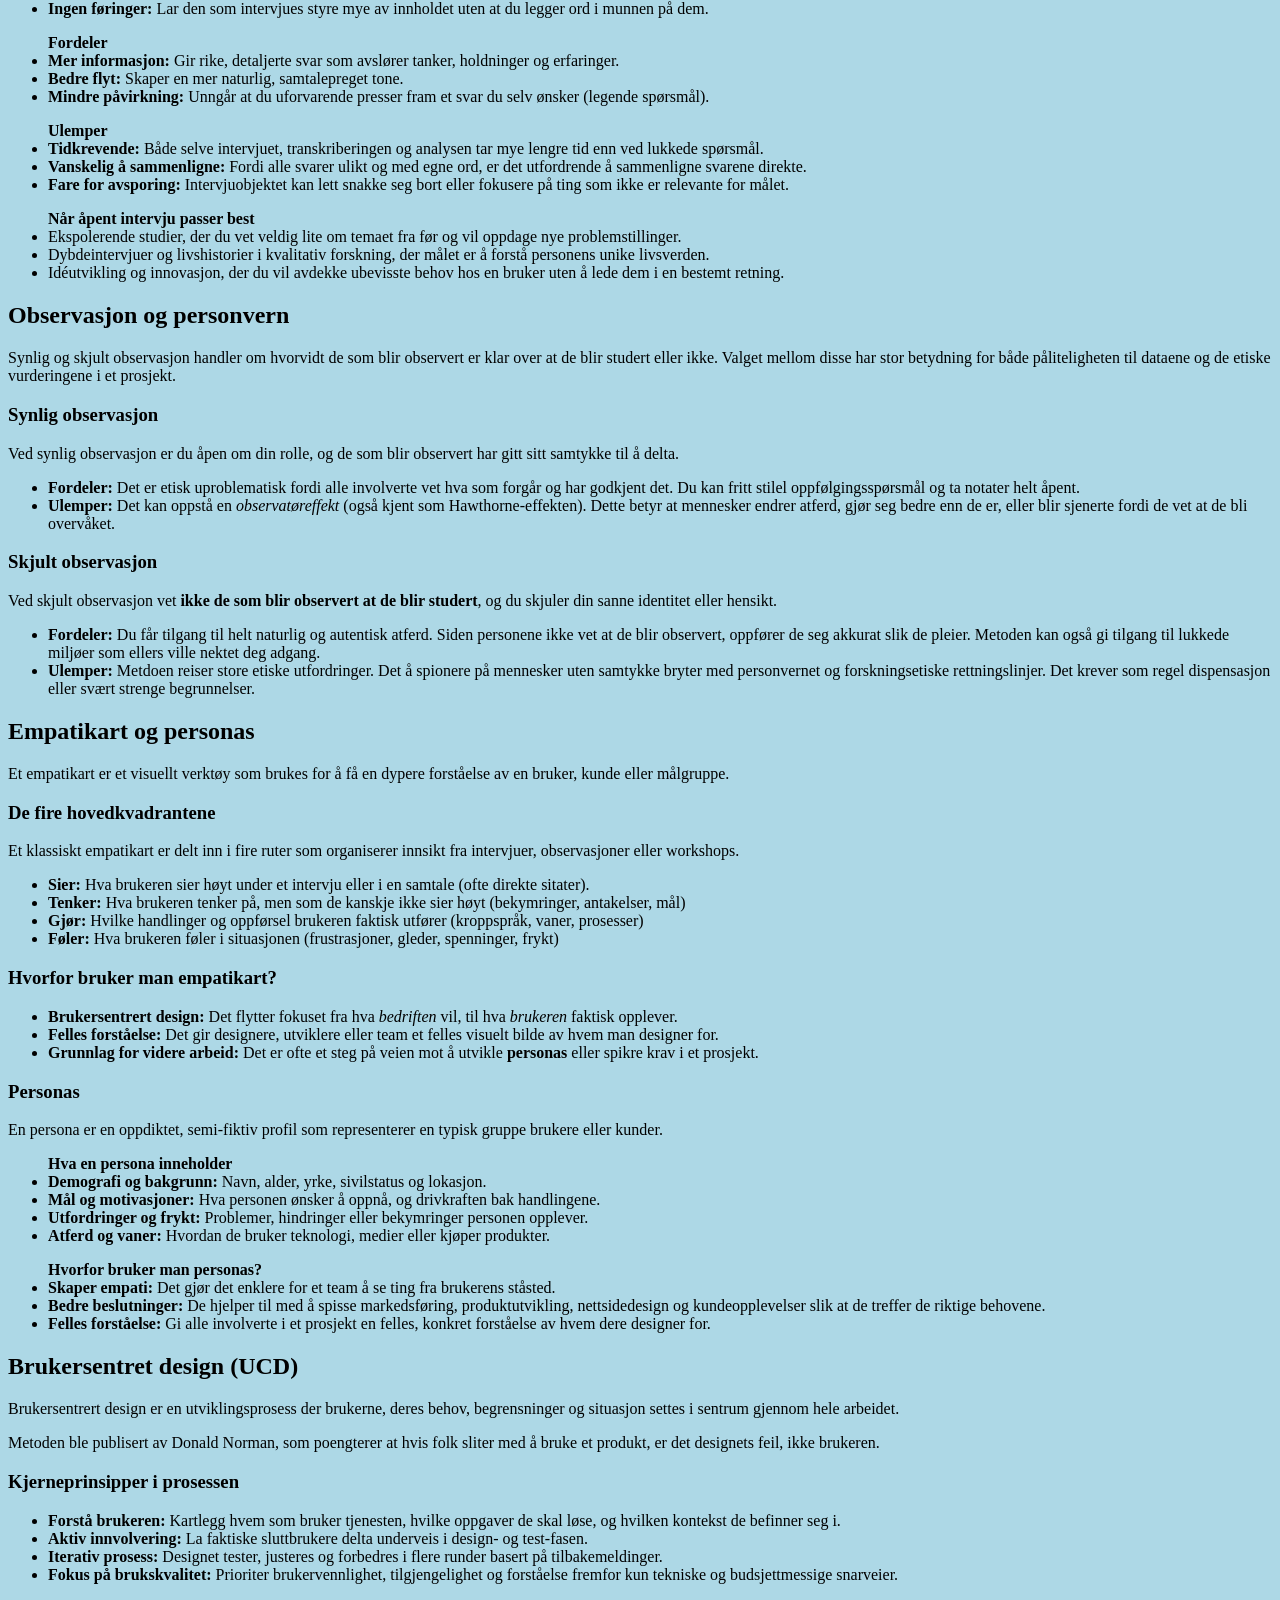
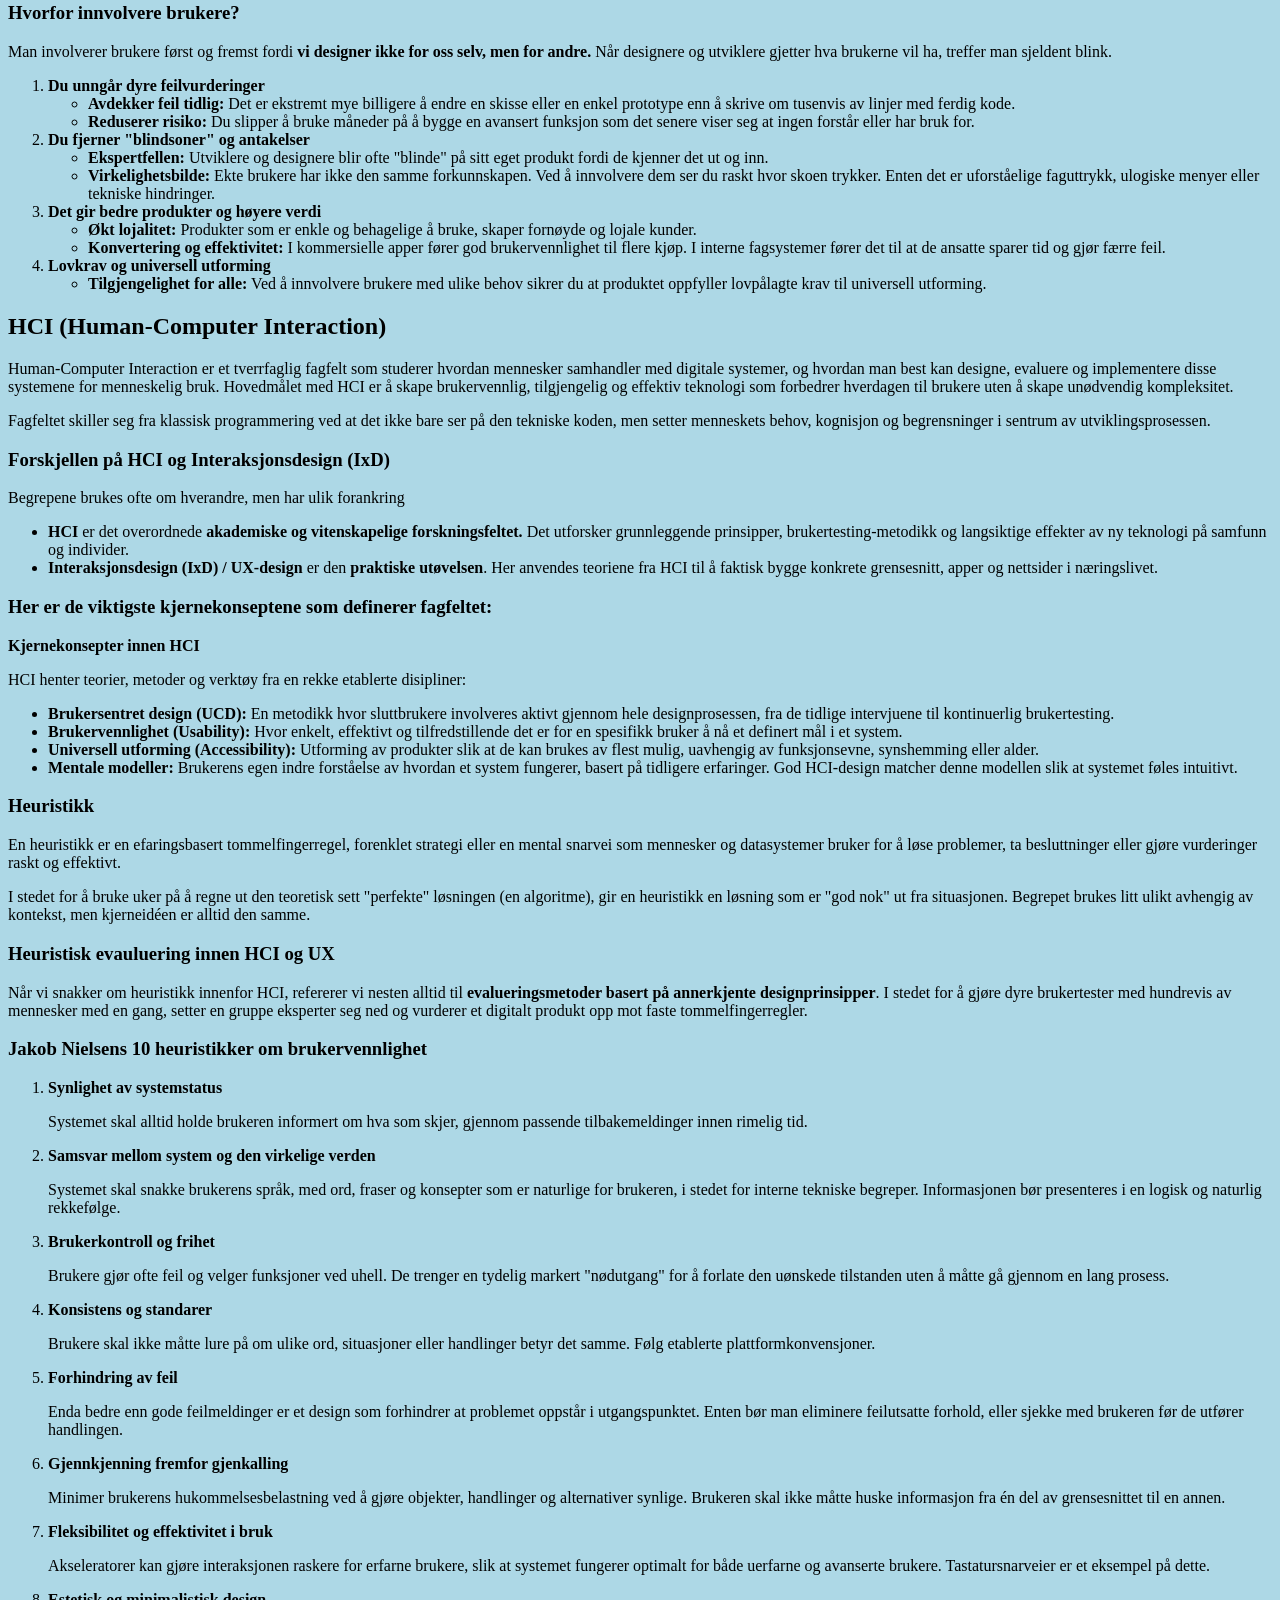
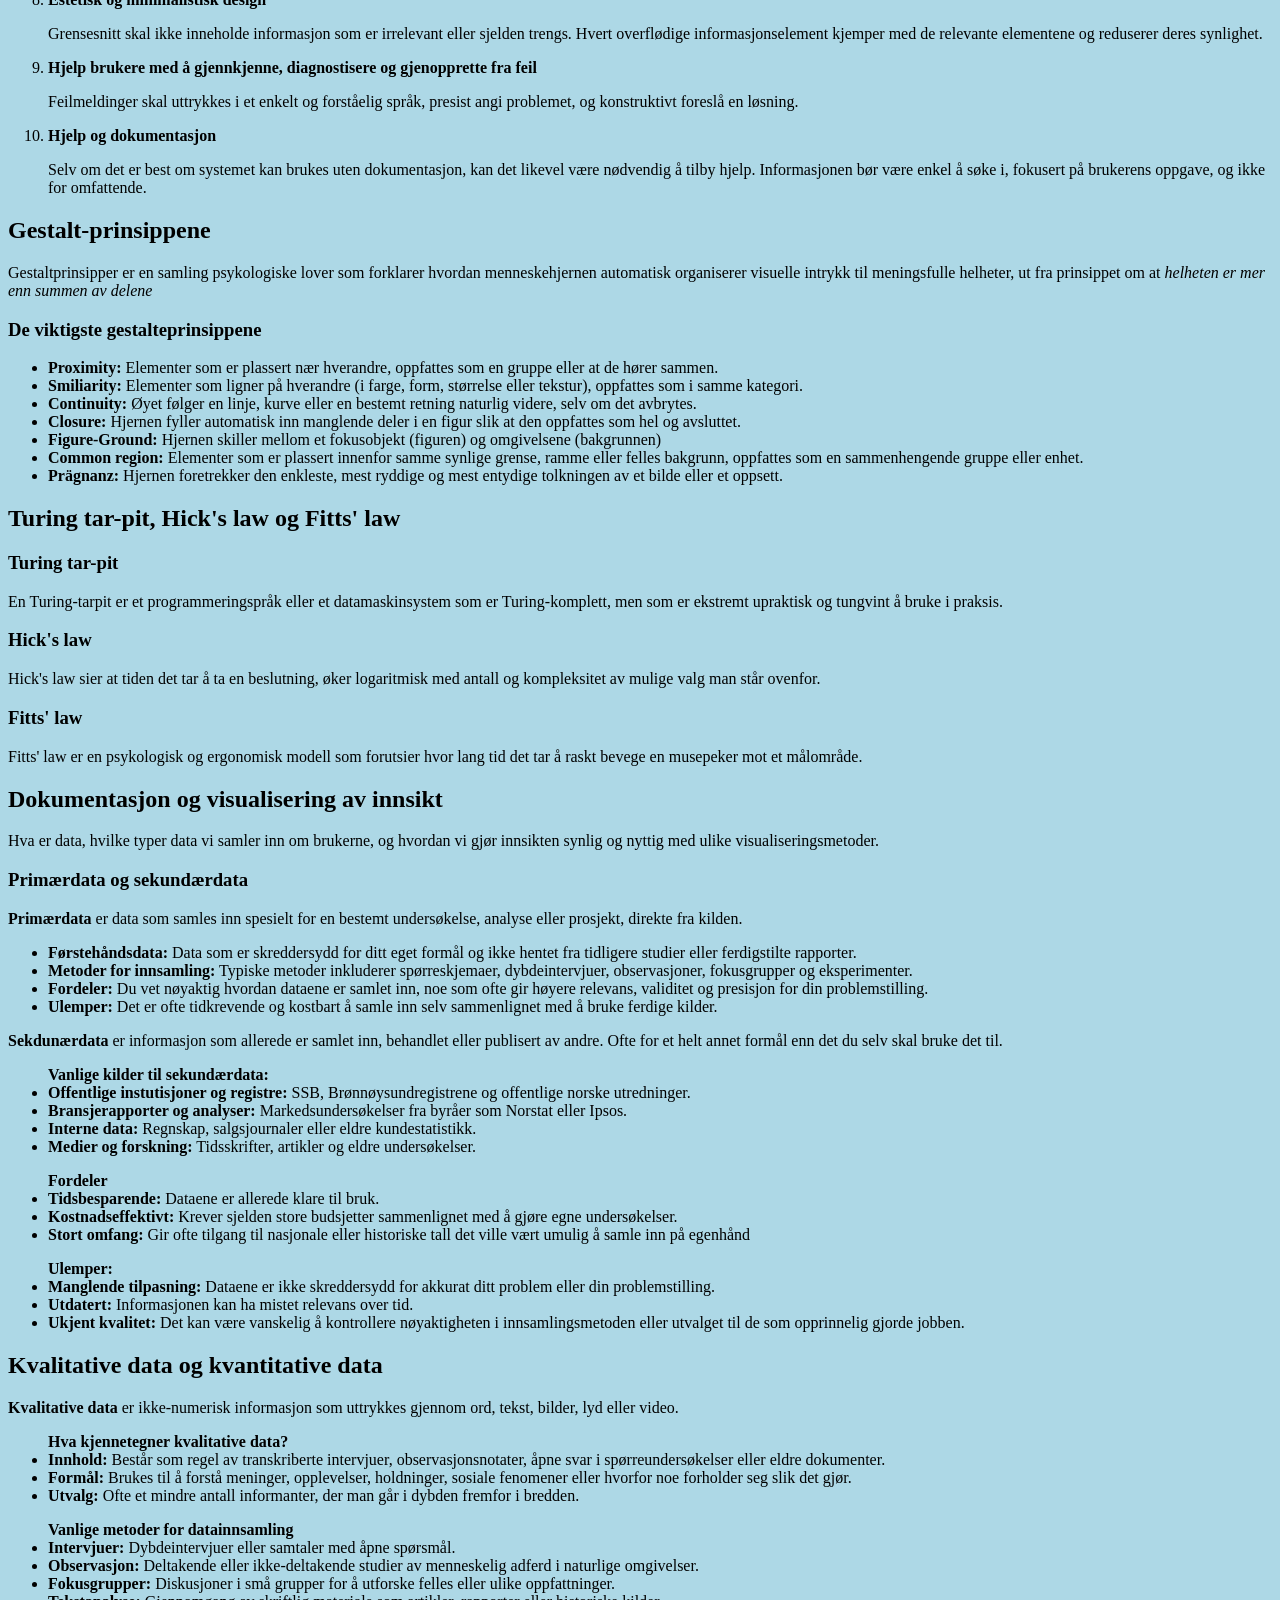
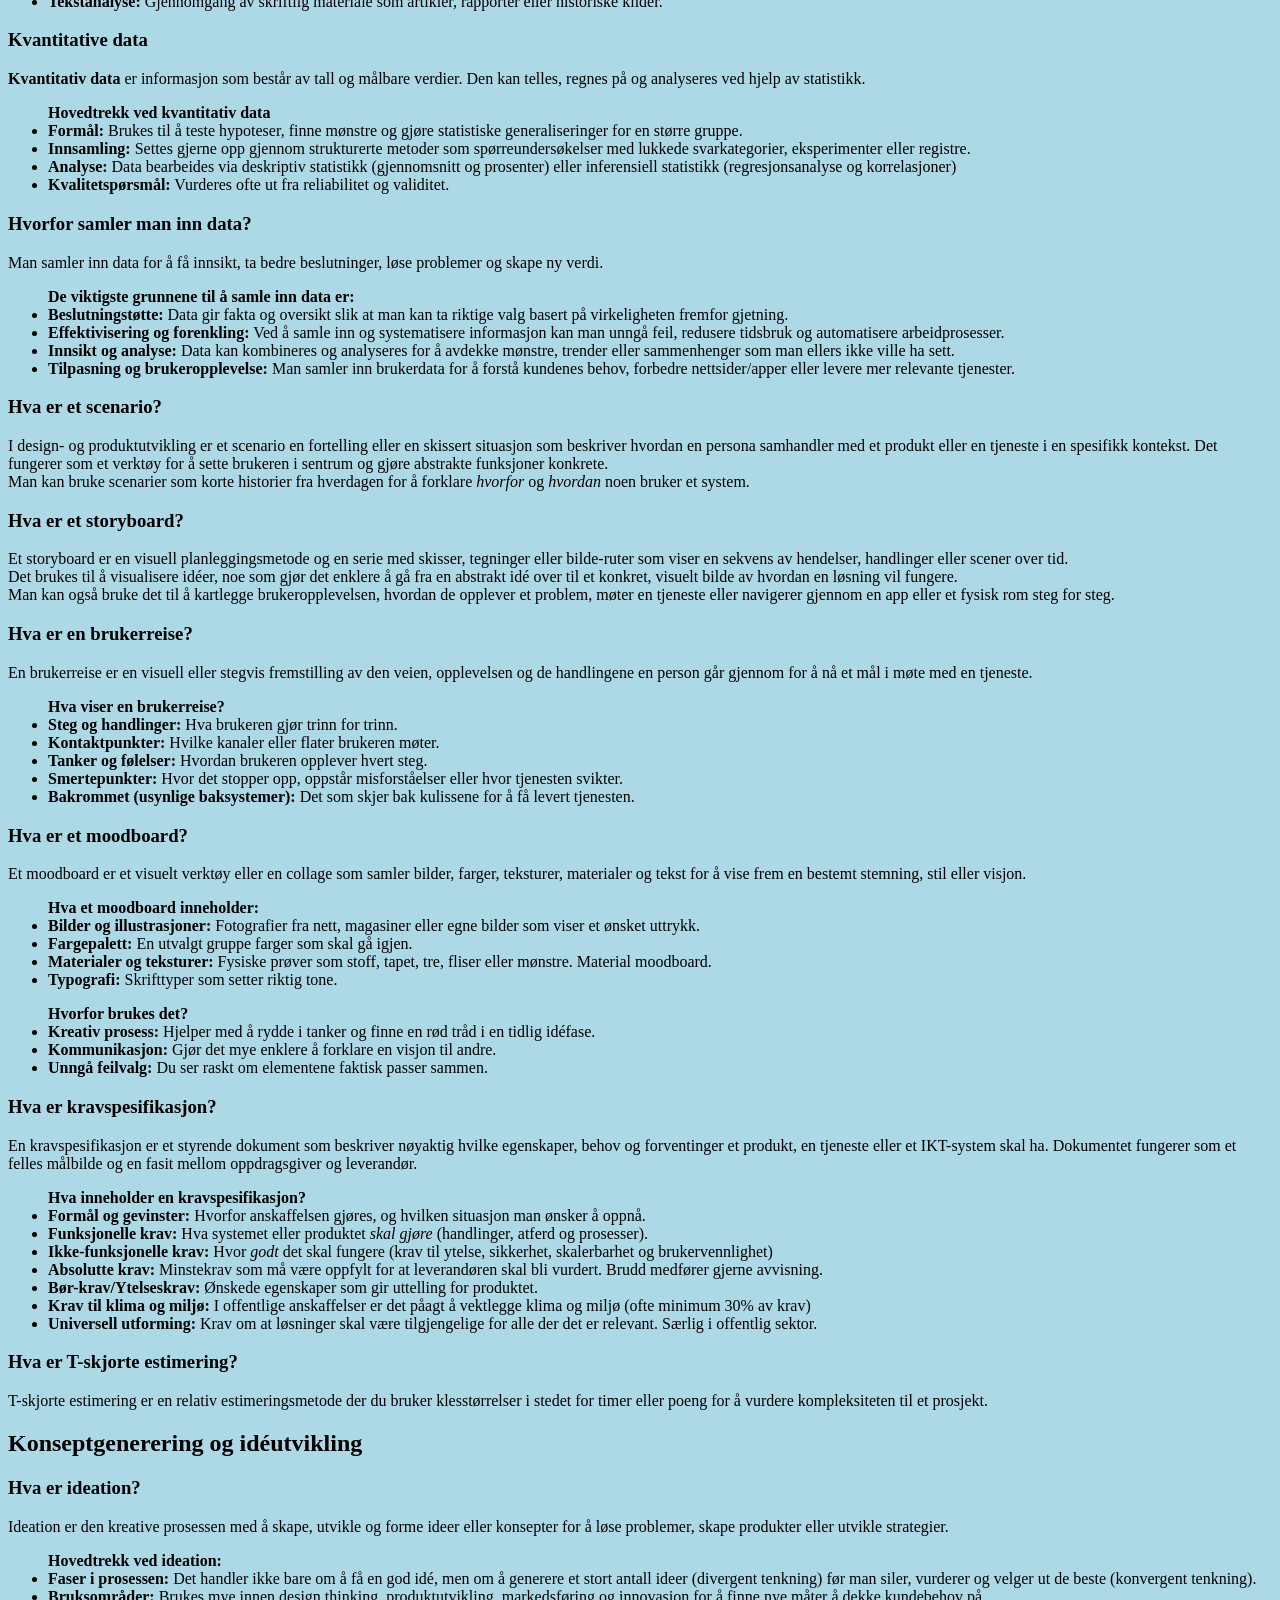
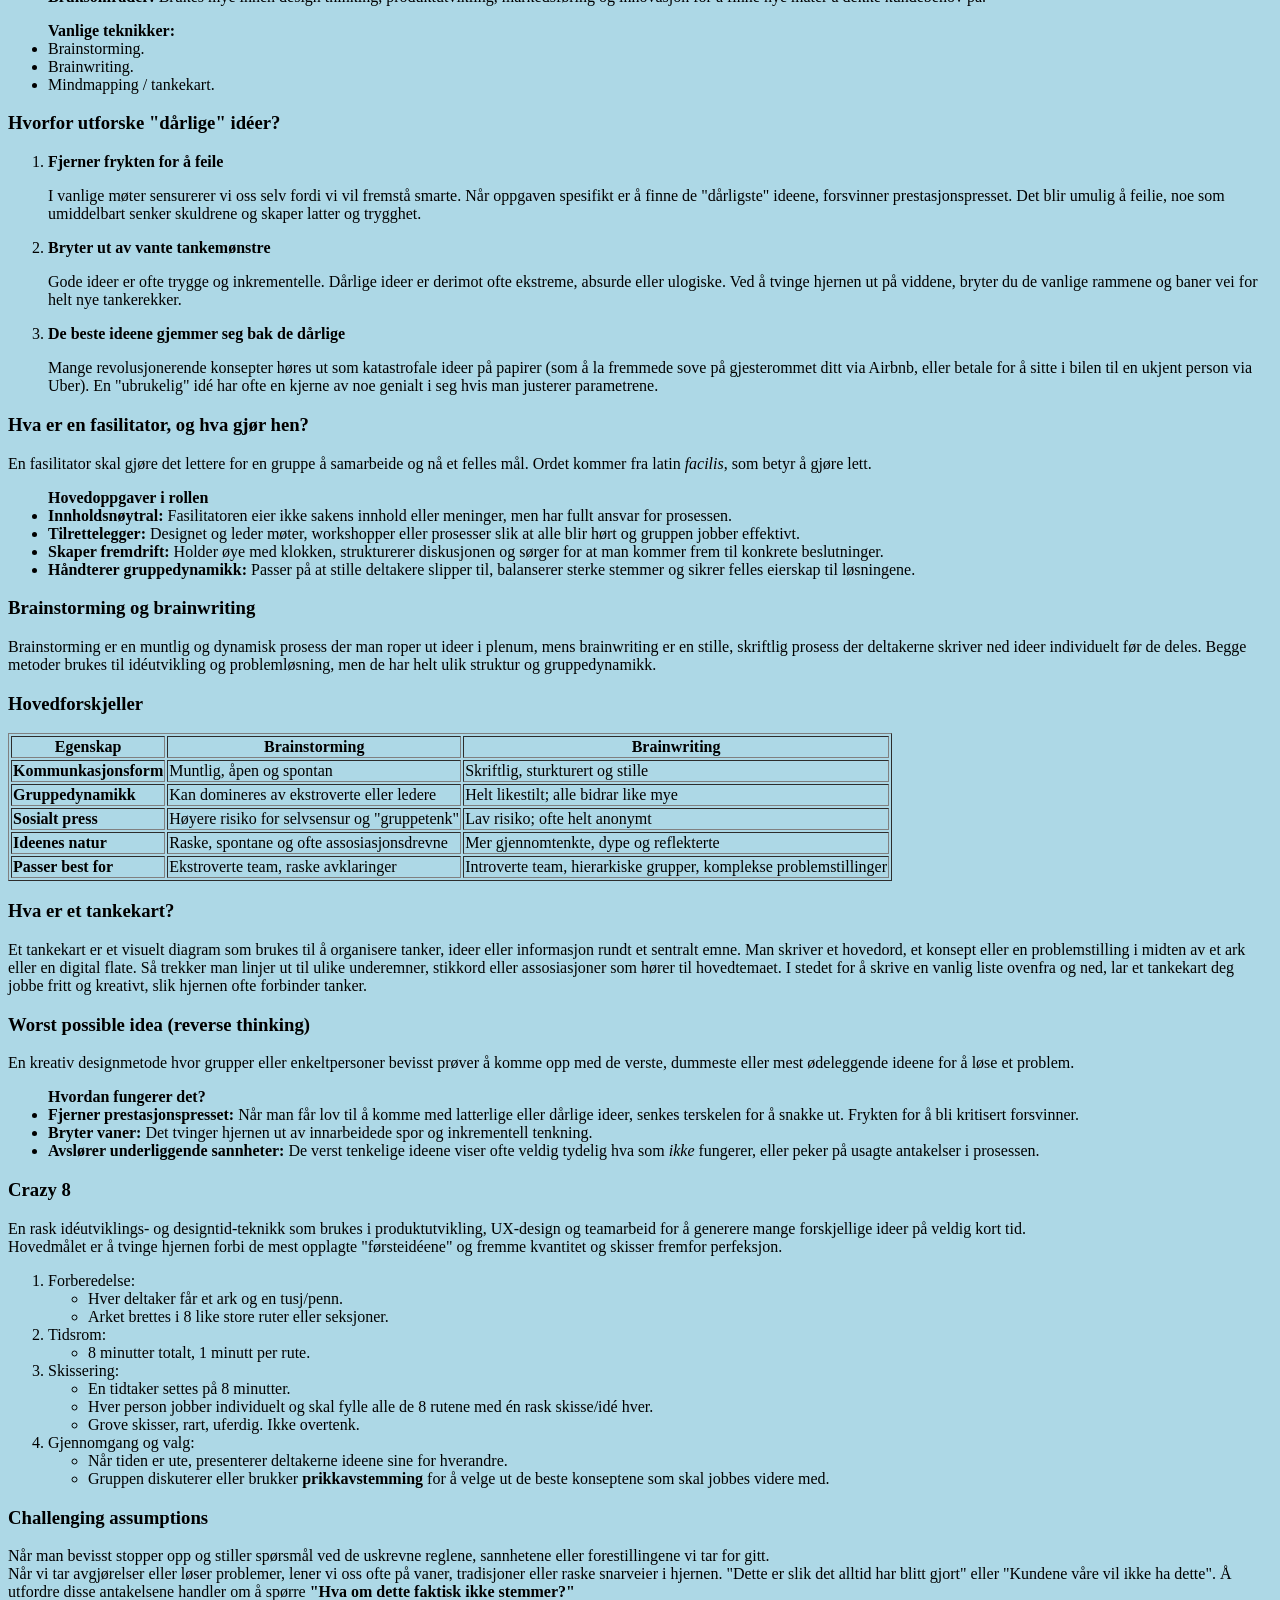
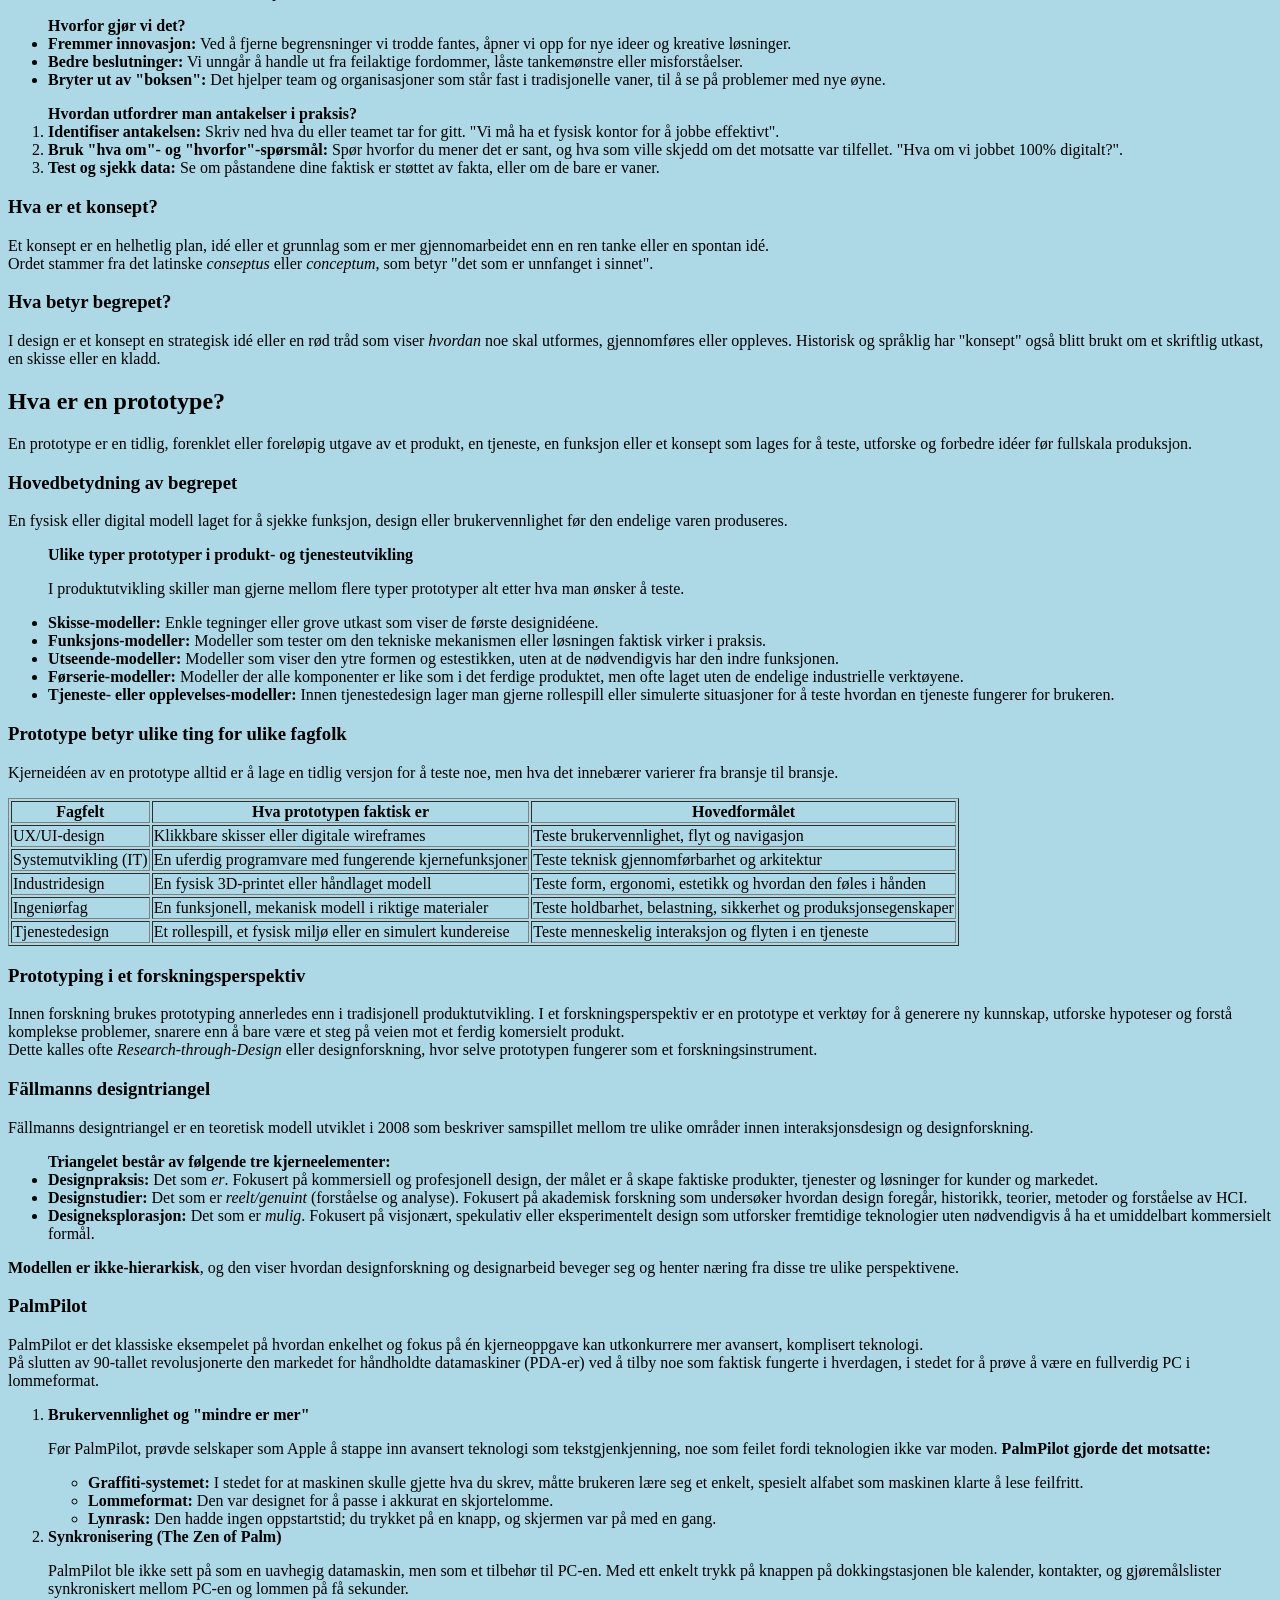
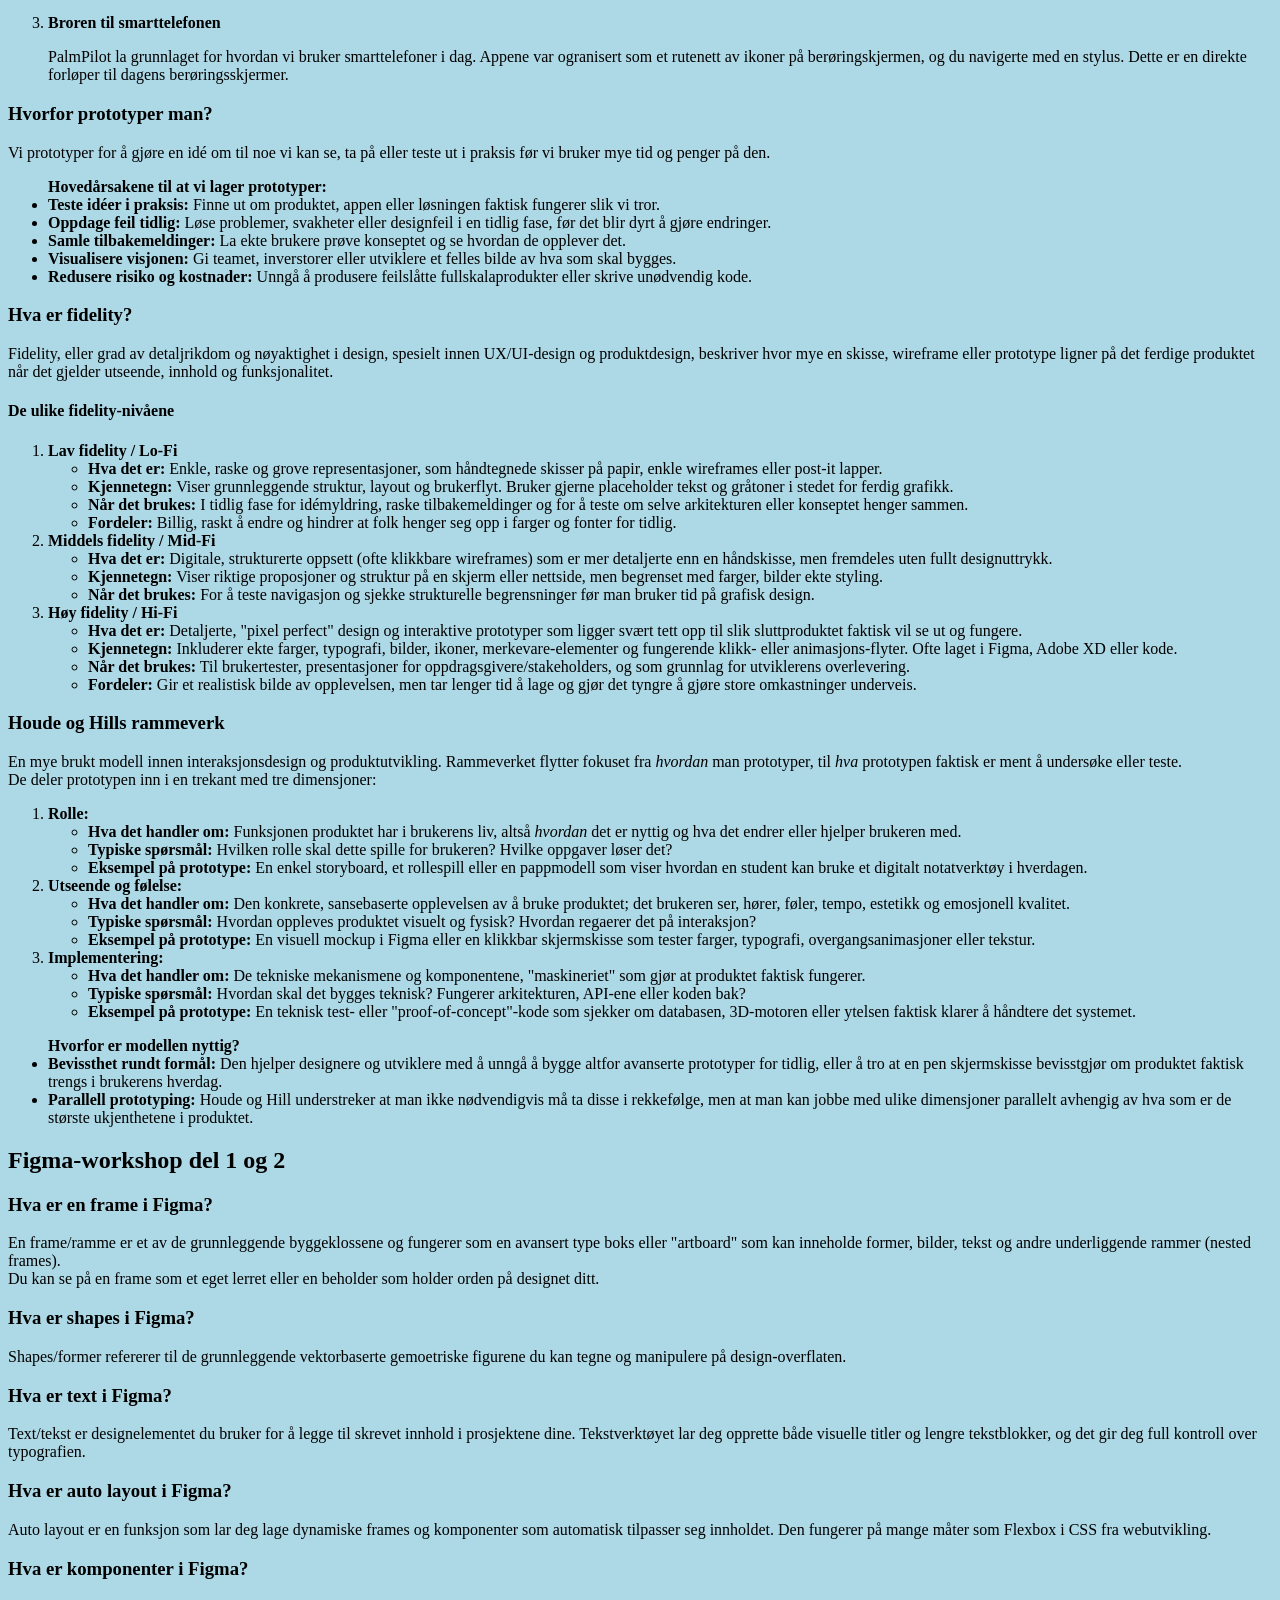
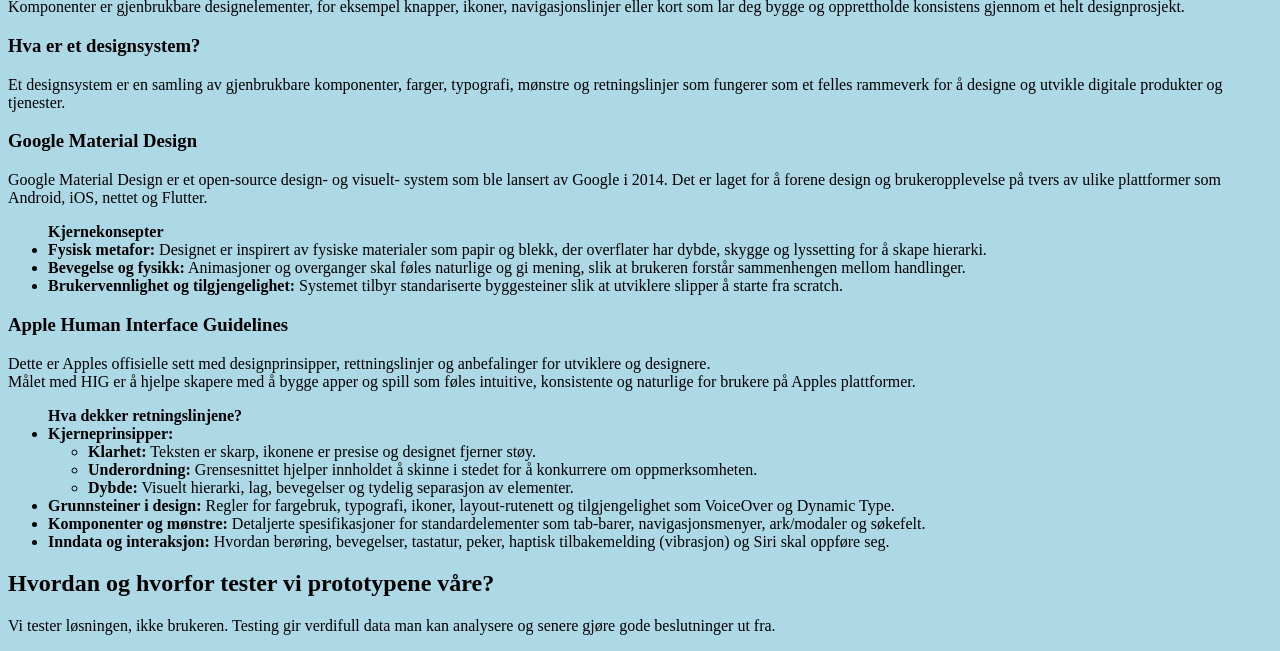
==== commit 02b711f9: "Mer kode" ====
--- a/KI DESIGN/index.html
+++ b/KI DESIGN/index.html
@@ -562,7 +562,7 @@
                     gleder, spenninger, frykt&#41;
                 </li>
             </ul>
-            <h2>Hvorfor bruker man empatikart?</h2>
+            <h3>Hvorfor bruker man empatikart?</h3>
             <ul>
                 <li>
                     <b>Brukersentrert design:</b> Det flytter fokuset fra hva
@@ -712,29 +712,1380 @@
         <article>
             <h2>HCI &#40;Human-Computer Interaction&#41;</h2>
             <p>
-                Human-Computer Interaction er et tverrfaglig fagfelt som handler
-                om å designe, evaluere og implementere interaktive datasystemer
-                for mennesker, samt å studere de større fenomenene som oppstår
-                rundt denne bruken.
-            </p>
-            <h3>Her er de viktigste punktene som definerer fagfeltet:</h3>
+                Human-Computer Interaction er et tverrfaglig fagfelt som studerer
+                hvordan mennesker samhandler med digitale systemer, og hvordan
+                man best kan designe, evaluere og implementere disse systemene
+                for menneskelig bruk. Hovedmålet med HCI er å skape brukervennlig,
+                tilgjengelig og effektiv teknologi som forbedrer hverdagen til
+                brukere uten å skape unødvendig kompleksitet.
+            </p>
+            <p>
+                Fagfeltet skiller seg fra klassisk programmering ved at det ikke
+                bare ser på den tekniske koden, men setter menneskets behov,
+                kognisjon og begrensninger i sentrum av utviklingsprosessen.
+            </p>
+            <h3>Forskjellen på HCI og Interaksjonsdesign &#40;IxD&#41;</h3>
+            <p>
+                Begrepene brukes ofte om hverandre, men har ulik forankring
+            </p>
+            <ul>
+                <li>
+                    <b>HCI</b> er det overordnede <b>akademiske og vitenskapelige
+                    forskningsfeltet.</b> Det utforsker grunnleggende prinsipper,
+                    brukertesting-metodikk og langsiktige effekter av ny teknologi
+                    på samfunn og individer.
+                </li>
+                <li>
+                    <b>Interaksjonsdesign &#40;IxD&#41; / UX-design</b> er den
+                    <b>praktiske utøvelsen</b>. Her anvendes teoriene fra HCI til
+                    å faktisk bygge konkrete grensesnitt, apper og nettsider i
+                    næringslivet.
+                </li>
+            </ul>
+            <h3>Her er de viktigste kjernekonseptene som definerer fagfeltet:</h3>
+
+            <p><b>Kjernekonsepter innen HCI</b></p>
+            <p>
+                HCI henter teorier, metoder og verktøy fra en rekke
+                etablerte disipliner:
+            </p>
+                <ul>
+                    <li>
+                        <b>Brukersentret design &#40;UCD&#41;:</b> En metodikk
+                        hvor sluttbrukere involveres aktivt gjennom hele
+                        designprosessen, fra de tidlige intervjuene til
+                        kontinuerlig brukertesting.
+                    </li>
+                    <li>
+                        <b>Brukervennlighet &#40;Usability&#41;:</b> Hvor enkelt,
+                        effektivt og tilfredstillende det er for en spesifikk
+                        bruker å nå et definert mål i et system. 
+                    </li>
+                    <li>
+                        <b>Universell utforming &#40;Accessibility&#41;:</b>
+                        Utforming av produkter slik at de kan brukes av flest
+                        mulig, uavhengig av funksjonsevne, synshemming eller alder.
+                    </li>
+                    <li>
+                        <b>Mentale modeller:</b> Brukerens egen indre forståelse
+                        av hvordan et system fungerer, basert på tidligere erfaringer.
+                        God HCI-design matcher denne modellen slik at systemet
+                        føles intuitivt.
+                    </li>
+                </ul>
+            <h3>Heuristikk</h3>
+            <p>
+                En heuristikk er en efaringsbasert tommelfingerregel,
+                forenklet strategi eller en mental snarvei som mennesker
+                og datasystemer bruker for å løse problemer, ta
+                besluttninger eller gjøre vurderinger raskt og effektivt.
+            </p>
+            <p>
+                I stedet for å bruke uker på å regne ut den teoretisk sett
+                "perfekte" løsningen &#40;en algoritme&#41;, gir en heuristikk
+                en løsning som er "god nok" ut fra situasjonen. Begrepet brukes
+                litt ulikt avhengig av kontekst, men kjerneidéen er alltid
+                den samme.
+            </p>
+            <h3>Heuristisk evauluering innen HCI og UX</h3>
+            <p>
+                Når vi snakker om heuristikk innenfor HCI, refererer
+                vi nesten alltid til <b>evalueringsmetoder basert på
+                annerkjente designprinsipper</b>. I stedet for å gjøre
+                dyre brukertester med hundrevis av mennesker med en gang,
+                setter en gruppe eksperter seg ned og vurderer et digitalt
+                produkt opp mot faste tommelfingerregler.
+            </p>
+            <h3>Jakob Nielsens 10 heuristikker om brukervennlighet</h3>
             <ol>
-                <li><b>Et tverrfaglig knutepunkt</b></li>
+                <li>
+                    <b>Synlighet av systemstatus</b>
+                    <p>
+                        Systemet skal alltid holde brukeren informert om
+                        hva som skjer, gjennom passende tilbakemeldinger
+                        innen rimelig tid.
+                    </p>
+                </li>
+                <li>
+                    <b>Samsvar mellom system og den virkelige verden</b>
+                    <p>
+                        Systemet skal snakke brukerens språk, med ord,
+                        fraser og konsepter som er naturlige for brukeren,
+                        i stedet for interne tekniske begreper. Informasjonen
+                        bør presenteres i en logisk og naturlig rekkefølge.
+                    </p>
+                </li>
+                <li>
+                    <b>Brukerkontroll og frihet</b>
+                    <p>
+                        Brukere gjør ofte feil og velger funksjoner ved uhell.
+                        De trenger en tydelig markert "nødutgang" for å forlate
+                        den uønskede tilstanden uten å måtte gå gjennom en
+                        lang prosess.
+                    </p>
+                </li>
+                <li>
+                    <b>Konsistens og standarer</b>
+                    <p>
+                        Brukere skal ikke måtte lure på om ulike ord, situasjoner
+                        eller handlinger betyr det samme. Følg etablerte
+                        plattformkonvensjoner.
+                    </p>
+                </li>
+                <li>
+                    <b>Forhindring av feil</b>
+                    <p>
+                        Enda bedre enn gode feilmeldinger er et design som forhindrer
+                        at problemet oppstår i utgangspunktet. Enten bør man eliminere
+                        feilutsatte forhold, eller sjekke med brukeren før de utfører
+                        handlingen.
+                    </p>
+                </li>
+                <li>
+                    <b>Gjennkjenning fremfor gjenkalling</b>
+                    <p>
+                        Minimer brukerens hukommelsesbelastning ved å gjøre objekter,
+                        handlinger og alternativer synlige. Brukeren skal ikke måtte
+                        huske informasjon fra én del av grensesnittet til en annen.
+                    </p>
+                </li>
+                <li>
+                    <b>Fleksibilitet og effektivitet i bruk</b>
+                    <p>
+                        Akseleratorer kan gjøre interaksjonen raskere for erfarne
+                        brukere, slik at systemet fungerer optimalt for både uerfarne
+                        og avanserte brukere. Tastatursnarveier er et eksempel på dette.
+                    </p>
+                </li>
+                <li>
+                    <b>Estetisk og minimalistisk design</b>
+                    <p>
+                        Grensesnitt skal ikke inneholde informasjon som er irrelevant
+                        eller sjelden trengs. Hvert overflødige informasjonselement
+                        kjemper med de relevante elementene og reduserer deres
+                        synlighet.
+                    </p>
+                </li>
+                <li>
+                    <b>Hjelp brukere med å gjennkjenne, diagnostisere og gjenopprette fra feil</b>
+                    <p>
+                        Feilmeldinger skal uttrykkes i et enkelt og forståelig språk,
+                        presist angi problemet, og konstruktivt foreslå en løsning.
+                    </p>
+                </li>
+                <li>
+                    <b>Hjelp og dokumentasjon</b>
+                    <p>
+                        Selv om det er best om systemet kan brukes uten dokumentasjon,
+                        kan det likevel være nødvendig å tilby hjelp. Informasjonen
+                        bør være enkel å søke i, fokusert på brukerens oppgave, og
+                        ikke for omfattende.
+                    </p>
+                </li>
+            </ol>
+        </article>
+
+        <article>
+            <h2>Gestalt-prinsippene</h2>
+            <p>
+                Gestaltprinsipper er en samling psykologiske lover som forklarer
+                hvordan menneskehjernen automatisk organiserer visuelle intrykk
+                til meningsfulle helheter, ut fra prinsippet om at <i>helheten
+                er mer enn summen av delene</i>
+            </p>
+            <h3>De viktigste gestalteprinsippene</h3>
+            <ul>
+                <li> <b>Proximity:</b>
+                    Elementer som er plassert nær hverandre, oppfattes
+                    som en gruppe eller at de hører sammen.
+                </li>
+                <li> <b>Smiliarity:</b>
+                    Elementer som ligner på hverandre &#40;i farge, form, størrelse
+                    eller tekstur&#41;, oppfattes som i samme kategori.
+                </li>
+                <li> <b>Continuity:</b>
+                    Øyet følger en linje, kurve eller en bestemt retning naturlig
+                    videre, selv om det avbrytes.
+                </li>
+                <li> <b>Closure:</b>
+                    Hjernen fyller automatisk inn manglende deler i en figur slik
+                    at den oppfattes som hel og avsluttet.
+                </li>
+                <li> <b>Figure-Ground:</b>
+                    Hjernen skiller mellom et fokusobjekt &#40;figuren&#41; og
+                    omgivelsene &#40;bakgrunnen&#41;
+                </li>
+                <li> <b>Common region:</b>
+                    Elementer som er plassert innenfor samme synlige grense,
+                    ramme eller felles bakgrunn, oppfattes som en sammenhengende
+                    gruppe eller enhet.
+                </li>
+                <li> <b>Prägnanz:</b>
+                    Hjernen foretrekker den enkleste, mest ryddige og mest entydige
+                    tolkningen av et bilde eller et oppsett.
+                </li>
+            </ul>
+        </article>
+
+        <article>
+            <h2>Turing tar-pit, Hick's law og Fitts' law</h2>
+            <h3>Turing tar-pit</h3>
+            <p>
+                En Turing-tarpit er et programmeringspråk eller et
+                datamaskinsystem som er Turing-komplett, men som er
+                ekstremt upraktisk og tungvint å bruke i praksis.
+            </p>
+            <h3>Hick's law</h3>
+            <p>
+                Hick's law sier at tiden det tar å ta en beslutning,
+                øker logaritmisk med antall og kompleksitet av mulige
+                valg man står ovenfor.
+            </p>
+            <h3>Fitts' law</h3>
+            <p>
+                Fitts' law er en psykologisk og ergonomisk modell som
+                forutsier hvor lang tid det tar å raskt bevege en musepeker
+                mot et målområde.
+            </p>
+        </article>
+
+        <article>
+            <h2>Dokumentasjon og visualisering av innsikt</h2>
+            <p>
+                Hva er data, hvilke typer data vi samler inn om brukerne,
+                og hvordan vi gjør innsikten synlig og nyttig med ulike
+                visualiseringsmetoder.
+            </p>
+            <h3>Primærdata og sekundærdata</h3>
+            <p>
+                <b>Primærdata</b> er data som samles inn spesielt for en bestemt
+                undersøkelse, analyse eller prosjekt, direkte fra kilden.
+            </p>
+            <ul>
+                <li>
+                    <b>Førstehåndsdata:</b> Data som er skreddersydd for
+                    ditt eget formål og ikke hentet fra tidligere studier
+                    eller ferdigstilte rapporter.
+                </li>
+                <li>
+                    <b>Metoder for innsamling:</b> Typiske metoder inkluderer
+                    spørreskjemaer, dybdeintervjuer, observasjoner, fokusgrupper
+                    og eksperimenter.
+                </li>
+                <li> <b>Fordeler:</b>
+                    Du vet nøyaktig hvordan dataene er samlet inn, noe som ofte
+                    gir høyere relevans, validitet og presisjon for din
+                    problemstilling.
+                </li>
+                <li>
+                    <b>Ulemper:</b> Det er ofte tidkrevende og kostbart
+                    å samle inn selv sammenlignet med å bruke ferdige kilder.
+                </li>
+            </ul>
+            <p>
+                <b>Sekdunærdata</b> er informasjon som allerede er samlet inn,
+                behandlet eller publisert av andre. Ofte for et helt annet formål
+                enn det du selv skal bruke det til.
+            </p>
+            <ul> <b>Vanlige kilder til sekundærdata:</b>
+                <li>
+                    <b>Offentlige instutisjoner og registre:</b> SSB,
+                    Brønnøysundregistrene og offentlige norske utredninger.
+                </li>
+                <li>
+                    <b>Bransjerapporter og analyser:</b> Markedsundersøkelser
+                    fra byråer som Norstat eller Ipsos.
+                </li>
+                <li>
+                    <b>Interne data:</b> Regnskap, salgsjournaler eller
+                    eldre kundestatistikk.
+                </li>
+                <li>
+                    <b>Medier og forskning:</b> Tidsskrifter, artikler og eldre
+                    undersøkelser.
+                </li>
+            </ul>
+
+            <ul> <b>Fordeler</b>
+                <li>
+                    <b>Tidsbesparende:</b> Dataene er allerede klare til bruk.
+                </li>
+                <li>
+                    <b>Kostnadseffektivt:</b> Krever sjelden store budsjetter
+                    sammenlignet med å gjøre egne undersøkelser.
+                </li>
+                <li>
+                    <b>Stort omfang:</b> Gir ofte tilgang til nasjonale eller
+                    historiske tall det ville vært umulig å samle inn på
+                    egenhånd
+                </li>
+            </ul>
+
+            <ul> <b>Ulemper:</b>
+                <li>
+                    <b>Manglende tilpasning:</b> Dataene er ikke skreddersydd
+                    for akkurat ditt problem eller din problemstilling.
+                </li>
+                <li>
+                    <b>Utdatert:</b> Informasjonen kan ha mistet relevans
+                    over tid.
+                </li>
+                <li>
+                    <b>Ukjent kvalitet:</b> Det kan være vanskelig å kontrollere
+                    nøyaktigheten i innsamlingsmetoden eller utvalget til de som
+                    opprinnelig gjorde jobben.
+                </li>
+            </ul>
+        </article>
+
+        <article>
+            <h2>Kvalitative data og kvantitative data</h2>
+            <p>
+                <b>Kvalitative data</b> er ikke-numerisk informasjon som
+                uttrykkes gjennom ord, tekst, bilder, lyd eller video.
+            </p>
+            <ul> <b>Hva kjennetegner kvalitative data?</b>
+                <li>
+                    <b>Innhold:</b> Består som regel av transkriberte
+                    intervjuer, observasjonsnotater, åpne svar i
+                    spørreundersøkelser eller eldre dokumenter.
+                </li>
+                <li>
+                    <b>Formål:</b> Brukes til å forstå meninger, opplevelser,
+                    holdninger, sosiale fenomener eller hvorfor noe forholder
+                    seg slik det gjør.
+                </li>
+                <li>
+                    <b>Utvalg:</b> Ofte et mindre antall informanter, der man
+                    går i dybden fremfor i bredden.
+                </li>
+            </ul>
+            
+            <ul> <b>Vanlige metoder for datainnsamling</b>
+                <li>
+                    <b>Intervjuer:</b> Dybdeintervjuer eller samtaler
+                    med åpne spørsmål.
+                </li>
+                <li>
+                    <b>Observasjon:</b> Deltakende eller ikke-deltakende
+                    studier av menneskelig adferd i naturlige omgivelser.
+                </li>
+                <li>
+                    <b>Fokusgrupper:</b> Diskusjoner i små grupper for å utforske
+                    felles eller ulike oppfattninger.
+                </li>
+                <li>
+                    <b>Tekstanalyse:</b> Gjennomgang av skriftlig materiale som
+                    artikler, rapporter eller historiske kilder.
+                </li>
+            </ul>
+
+            <h3>Kvantitative data</h3>
+            <p>
+                <b>Kvantitativ data</b> er informasjon som består av tall og
+                målbare verdier. Den kan telles, regnes på og analyseres ved
+                hjelp av statistikk.
+            </p>
+            <ul> <b>Hovedtrekk ved kvantitativ data</b>
+                <li>
+                    <b>Formål:</b> Brukes til å teste hypoteser, finne mønstre
+                    og gjøre statistiske generaliseringer for en større gruppe.
+                </li>
+                <li>
+                    <b>Innsamling:</b> Settes gjerne opp gjennom strukturerte
+                    metoder som spørreundersøkelser med lukkede svarkategorier,
+                    eksperimenter eller registre.
+                </li>
+                <li>
+                    <b>Analyse:</b> Data bearbeides via deskriptiv statistikk &#40;gjennomsnitt
+                    og prosenter&#41; eller inferensiell statistikk &#40;regresjonsanalyse
+                    og korrelasjoner&#41;
+                </li>
+                <li>
+                    <b>Kvalitetspørsmål:</b> Vurderes ofte ut fra reliabilitet
+                    og validitet.
+                </li>
+            </ul>
+
+            <h3>Hvorfor samler man inn data?</h3>
+            <p>
+                Man samler inn data for å få innsikt, ta bedre beslutninger,
+                løse problemer og skape ny verdi.
+            </p>
+            <ul> <b>De viktigste grunnene til å samle inn data er:</b>
+                <li>
+                    <b>Beslutningstøtte:</b> Data gir fakta og oversikt slik
+                    at man kan ta riktige valg basert på virkeligheten fremfor
+                    gjetning.
+                </li>
+                <li>
+                    <b>Effektivisering og forenkling:</b> Ved å samle inn og
+                    systematisere informasjon kan man unngå feil, redusere
+                    tidsbruk og automatisere arbeidprosesser.
+                </li>
+                <li>
+                    <b>Innsikt og analyse:</b> Data kan kombineres og analyseres
+                    for å avdekke mønstre, trender eller sammenhenger som man
+                    ellers ikke ville ha sett.
+                </li>
+                <li>
+                    <b>Tilpasning og brukeropplevelse:</b> Man samler inn brukerdata
+                    for å forstå kundenes behov, forbedre nettsider/apper eller
+                    levere mer relevante tjenester.
+                </li>
+            </ul>
+
+            <h3>Hva er et scenario?</h3>
+            <p>
+                I design- og produktutvikling er et scenario en fortelling
+                eller en skissert situasjon som beskriver hvordan en persona
+                samhandler med et produkt eller en tjeneste i en spesifikk
+                kontekst. Det fungerer som et verktøy for å sette brukeren i
+                sentrum og gjøre abstrakte funksjoner konkrete.
+                <br>
+                Man kan bruke scenarier som korte historier fra hverdagen
+                for å forklare <i>hvorfor</i> og <i>hvordan</i> noen bruker
+                et system.
+            </p>
+            <h3>Hva er et storyboard?</h3>
+            <p>
+                Et storyboard er en visuell planleggingsmetode og en serie
+                med skisser, tegninger eller bilde-ruter som viser en
+                sekvens av hendelser, handlinger eller scener over tid.
+                <br>
+                Det brukes til å visualisere idéer, noe som gjør det enklere
+                å gå fra en abstrakt idé over til et konkret, visuelt bilde
+                av hvordan en løsning vil fungere.
+                <br>
+                Man kan også bruke det til å kartlegge brukeropplevelsen,
+                hvordan de opplever et problem, møter en tjeneste eller
+                navigerer gjennom en app eller et fysisk rom steg for steg.
+            </p>
+
+            <h3>Hva er en brukerreise?</h3>
+            <p>
+                En brukerreise er en visuell eller stegvis fremstilling av
+                den veien, opplevelsen og de handlingene en person går gjennom
+                for å nå et mål i møte med en tjeneste.
+            </p>
+            <ul> <b>Hva viser en brukerreise?</b>
+                <li>
+                    <b>Steg og handlinger:</b> Hva brukeren gjør trinn
+                    for trinn.
+                </li>
+                <li>
+                    <b>Kontaktpunkter:</b> Hvilke kanaler eller flater
+                    brukeren møter.
+                </li>
+                <li>
+                    <b>Tanker og følelser:</b> Hvordan brukeren opplever
+                    hvert steg.
+                </li>
+                <li>
+                    <b>Smertepunkter:</b> Hvor det stopper opp, oppstår
+                    misforståelser eller hvor tjenesten svikter.
+                </li>
+                <li>
+                    <b>Bakrommet &#40;usynlige baksystemer&#41;:</b>
+                    Det som skjer bak kulissene for å få levert tjenesten.
+                </li>
+            </ul>
+            <h3>Hva er et moodboard?</h3>
+            <p>
+                Et moodboard er et visuelt verktøy eller en collage
+                som samler bilder, farger, teksturer, materialer og tekst
+                for å vise frem en bestemt stemning, stil eller visjon.
+            </p>
+            <ul> <b>Hva et moodboard inneholder:</b>
+                <li>
+                    <b>Bilder og illustrasjoner:</b> Fotografier fra
+                    nett, magasiner eller egne bilder som viser et
+                    ønsket uttrykk.
+                </li>
+                <li>
+                    <b>Fargepalett:</b> En utvalgt gruppe farger som
+                    skal gå igjen.
+                </li>
+                <li>
+                    <b>Materialer og teksturer:</b> Fysiske prøver som
+                    stoff, tapet, tre, fliser eller mønstre. Material moodboard.
+                </li>
+                <li>
+                    <b>Typografi:</b> Skrifttyper som setter riktig tone.
+                </li>
+            </ul>
+
+            <ul> <b>Hvorfor brukes det?</b>
+                <li>
+                    <b>Kreativ prosess:</b> Hjelper med å rydde i tanker
+                    og finne en rød tråd i en tidlig idéfase.
+                </li>
+                <li>
+                    <b>Kommunikasjon:</b> Gjør det mye enklere å forklare
+                    en visjon til andre.
+                </li>
+                <li>
+                    <b>Unngå feilvalg:</b> Du ser raskt om elementene
+                    faktisk passer sammen.
+                </li>
+            </ul>
+
+            <h3>Hva er kravspesifikasjon?</h3>
+            <p>
+                En kravspesifikasjon er et styrende dokument som beskriver
+                nøyaktig hvilke egenskaper, behov og forventinger et produkt,
+                en tjeneste eller et IKT-system skal ha. Dokumentet fungerer
+                som et felles målbilde og en fasit mellom oppdragsgiver og
+                leverandør.
+            </p>
+
+            <ul> <b>Hva inneholder en kravspesifikasjon?</b>
+                <li>
+                    <b>Formål og gevinster:</b> Hvorfor anskaffelsen gjøres,
+                    og hvilken situasjon man ønsker å oppnå.
+                </li>
+                <li>
+                    <b>Funksjonelle krav:</b> Hva systemet eller produktet
+                    <i>skal gjøre</i> &#40;handlinger, atferd og prosesser&#41;.
+                </li>
+                <li>
+                    <b>Ikke-funksjonelle krav:</b> Hvor <i>godt</i> det skal
+                    fungere &#40;krav til ytelse, sikkerhet, skalerbarhet
+                    og brukervennlighet&#41;
+                </li>
+                <li>
+                    <b>Absolutte krav:</b> Minstekrav som må være oppfylt
+                    for at leverandøren skal bli vurdert. Brudd medfører
+                    gjerne avvisning.
+                </li>
+                <li>
+                    <b>Bør-krav/Ytelseskrav:</b> Ønskede egenskaper som
+                    gir uttelling for produktet.
+                </li>
+                <li>
+                    <b>Krav til klima og miljø:</b> I offentlige anskaffelser
+                    er det påagt å vektlegge klima og miljø &#40;ofte minimum
+                    30% av krav&#41;
+                </li>
+                <li>
+                    <b>Universell utforming:</b> Krav om at løsninger skal
+                    være tilgjengelige for alle der det er relevant. Særlig
+                    i offentlig sektor.
+                </li>
+            </ul>
+
+            <h3>Hva er T-skjorte estimering?</h3>
+            <p>
+                T-skjorte estimering er en relativ estimeringsmetode
+                der du bruker klesstørrelser i stedet for timer eller poeng
+                for å vurdere kompleksiteten til et prosjekt.
+            </p>
+        </article>
+
+        <article>
+            <h2>Konseptgenerering og idéutvikling</h2>
+            <h3>Hva er ideation?</h3>
+            <p>
+                Ideation er den kreative prosessen med å skape, utvikle
+                og forme ideer eller konsepter for å løse problemer,
+                skape produkter eller utvikle strategier.
+            </p>
+            <ul> <b>Hovedtrekk ved ideation:</b>
+                <li>
+                    <b>Faser i prosessen:</b> Det handler ikke bare om å
+                    få en god idé, men om å generere et stort antall ideer
+                    &#40;divergent tenkning&#41; før man siler, vurderer
+                    og velger ut de beste &#40;konvergent tenkning&#41;.
+                </li>
+                <li>
+                    <b>Bruksområder:</b> Brukes mye innen design thinking,
+                    produktutvikling, markedsføring og innovasjon for å
+                    finne nye måter å dekke kundebehov på.
+                </li>
+            </ul>
+                
+            <ul> <b>Vanlige teknikker:</b>
+                <li>
+                    Brainstorming.
+                </li>
+                <li>
+                    Brainwriting.
+                </li>
+                <li>
+                    Mindmapping / tankekart.
+                </li>
+            </ul>
+
+        <h3>Hvorfor utforske "dårlige" idéer?</h3>
+        <ol>
+            <li><b>Fjerner frykten for å feile</b></li>
+            <p>
+                I vanlige møter sensurerer vi oss selv fordi vi vil
+                fremstå smarte. Når oppgaven spesifikt er å finne
+                de "dårligste" ideene, forsvinner prestasjonspresset.
+                Det blir umulig å feilie, noe som umiddelbart senker
+                skuldrene og skaper latter og trygghet.
+            </p>
+            <li><b>Bryter ut av vante tankemønstre</b></li>
+            <p>
+                Gode ideer er ofte trygge og inkrementelle. Dårlige
+                ideer er derimot ofte ekstreme, absurde eller ulogiske.
+                Ved å tvinge hjernen ut på viddene, bryter du de vanlige
+                rammene og baner vei for helt nye tankerekker.
+            </p>
+            <li><b>De beste ideene gjemmer seg bak de dårlige</b></li>
+            <p>
+                Mange revolusjonerende konsepter høres ut som
+                katastrofale ideer på papirer &#40;som å la fremmede
+                sove på gjesterommet ditt via Airbnb, eller betale
+                for å sitte i bilen til en ukjent person via Uber&#41;.
+                En "ubrukelig" idé har ofte en kjerne av noe genialt i
+                seg hvis man justerer parametrene.
+            </p>
+        </ol>
+
+        <h3>Hva er en fasilitator, og hva gjør hen?</h3>
+        <p>
+            En fasilitator skal gjøre det lettere for en gruppe
+            å samarbeide og nå et felles mål. Ordet kommer fra latin
+            <i>facilis</i>, som betyr å gjøre lett.
+        </p>
+        <ul> <b>Hovedoppgaver i rollen</b>
+            <li>
+                <b>Innholdsnøytral:</b> Fasilitatoren eier ikke sakens
+                innhold eller meninger, men har fullt ansvar for prosessen.
+            </li>
+            <li>
+                <b>Tilrettelegger:</b> Designet og leder møter, workshopper
+                eller prosesser slik at alle blir hørt og gruppen jobber
+                effektivt.
+            </li>
+            <li>
+                <b>Skaper fremdrift:</b> Holder øye med klokken, strukturerer
+                diskusjonen og sørger for at man kommer frem til konkrete
+                beslutninger.
+            </li>
+            <li>
+                <b>Håndterer gruppedynamikk:</b> Passer på at stille deltakere
+                slipper til, balanserer sterke stemmer og sikrer felles eierskap
+                til løsningene.
+            </li>
+        </ul>
+        <h3>Brainstorming og brainwriting</h3>
+        <p>
+            Brainstorming er en muntlig og dynamisk prosess der man
+            roper ut ideer i plenum, mens brainwriting er en stille,
+            skriftlig prosess der deltakerne skriver ned ideer individuelt
+            før de deles. Begge metoder brukes til idéutvikling og problemløsning,
+            men de har helt ulik struktur og gruppedynamikk.
+        </p>
+        <h3>Hovedforskjeller</h3>
+        <table border="1">
+            <thead>
+                <tr>
+                    <th>Egenskap</th>
+                    <th>Brainstorming</th>
+                    <th>Brainwriting</th>
+                </tr>
+            </thead>
+            <tbody>
+                <tr>
+                    <td><b>Kommunkasjonsform</b></td>
+                    <td>Muntlig, åpen og spontan</td>
+                    <td>Skriftlig, sturkturert og stille</td>
+                </tr>
+                <tr>
+                    <td><b>Gruppedynamikk</b></td>
+                    <td>Kan domineres av ekstroverte eller ledere</td>
+                    <td>Helt likestilt; alle bidrar like mye</td>
+                </tr>
+                <tr>
+                    <td><b>Sosialt press</b></td>
+                    <td>Høyere risiko for selvsensur og "gruppetenk"</td>
+                    <td>Lav risiko; ofte helt anonymt</td>
+                </tr>
+                <tr>
+                    <td><b>Ideenes natur</b></td>
+                    <td>Raske, spontane og ofte assosiasjonsdrevne</td>
+                    <td>Mer gjennomtenkte, dype og reflekterte</td>
+                </tr>
+                <tr>
+                    <td><b>Passer best for</b></td>
+                    <td>Ekstroverte team, raske avklaringer</td>
+                    <td>Introverte team, hierarkiske grupper, komplekse problemstillinger</td>
+                </tr>
+            </tbody>
+        </table>
+        <h3>Hva er et tankekart?</h3>
+        <p>
+            Et tankekart er et visuelt diagram som brukes til å organisere
+            tanker, ideer eller informasjon rundt et sentralt emne.
+            Man skriver et hovedord, et konsept eller en problemstilling
+            i midten av et ark eller en digital flate. Så trekker man linjer
+            ut til ulike underemner, stikkord eller assosiasjoner som hører
+            til hovedtemaet. I stedet for å skrive en vanlig liste ovenfra og
+            ned, lar et tankekart deg jobbe fritt og kreativt, slik hjernen ofte
+            forbinder tanker.
+        </p>
+        <h3>Worst possible idea &#40;reverse thinking&#41;</h3>
+        <p>
+            En kreativ designmetode hvor grupper eller enkeltpersoner
+            bevisst prøver å komme opp med de verste, dummeste eller
+            mest ødeleggende ideene for å løse et problem.
+        </p>
+        <ul> <b>Hvordan fungerer det?</b>
+            <li>
+                <b>Fjerner prestasjonspresset:</b> Når man får lov
+                til å komme med latterlige eller dårlige ideer,
+                senkes terskelen for å snakke ut. Frykten for å
+                bli kritisert forsvinner.
+            </li>
+            <li>
+                <b>Bryter vaner:</b> Det tvinger hjernen ut av innarbeidede
+                spor og inkrementell tenkning.
+            </li>
+            <li>
+                <b>Avslører underliggende sannheter:</b> De verst tenkelige
+                ideene viser ofte veldig tydelig hva som <i>ikke</i> fungerer,
+                eller peker på usagte antakelser i prosessen.
+            </li>
+        </ul>
+        <h3>Crazy 8</h3>
+        <p>
+            En rask idéutviklings- og designtid-teknikk som brukes i
+            produktutvikling, UX-design og teamarbeid for å generere
+            mange forskjellige ideer på veldig kort tid.
+            <br>
+            Hovedmålet er å tvinge hjernen forbi de mest opplagte
+            "førsteidéene" og fremme kvantitet og skisser fremfor
+            perfeksjon.
+        </p>
+        <ol>
+            <li>Forberedelse:</li>
+            <ul>
+                <li>Hver deltaker får et ark og en tusj/penn.</li>
+                <li>Arket brettes i 8 like store ruter eller seksjoner.</li>
+            </ul>
+            <li>Tidsrom:</li>
+            <ul>
+                <li>8 minutter totalt, 1 minutt per rute.</li>
+            </ul>
+            <li>Skissering:</li>    
+                <ul>
+                    <li>En tidtaker settes på 8 minutter.</li>
+                    <li>
+                        Hver person jobber individuelt og skal fylle
+                        alle de 8 rutene med én rask skisse/idé hver.
+                    </li>
+                    <li>
+                        Grove skisser, rart, uferdig. Ikke overtenk.
+                    </li>
+                </ul>
+            <li>Gjennomgang og valg:</li>
+            <ul>
+                <li>
+                    Når tiden er ute, presenterer deltakerne
+                    ideene sine for hverandre.
+                </li>
+                <li>
+                    Gruppen diskuterer eller brukker <b>prikkavstemming</b>
+                    for å velge ut de beste konseptene som skal jobbes
+                    videre med.
+                </li>
+            </ul>
+        </ol>
+
+        <h3>Challenging assumptions</h3>
+        <p>
+            Når man bevisst stopper opp og stiller spørsmål ved
+            de uskrevne reglene, sannhetene eller forestillingene
+            vi tar for gitt.
+            <br>
+            Når vi tar avgjørelser eller løser problemer, lener vi oss
+            ofte på vaner, tradisjoner eller raske snarveier i hjernen.
+            "Dette er slik det alltid har blitt gjort" eller "Kundene våre
+            vil ikke ha dette". Å utfordre disse antakelsene handler
+            om å spørre <b>"Hva om dette faktisk ikke stemmer?"</b>
+        </p>
+        <ul> <b>Hvorfor gjør vi det?</b>
+            <li>
+                <b>Fremmer innovasjon:</b> Ved å fjerne begrensninger
+                vi trodde fantes, åpner vi opp for nye ideer og kreative
+                løsninger.
+            </li>
+            <li>
+                <b>Bedre beslutninger:</b> Vi unngår å handle ut fra
+                feilaktige fordommer, låste tankemønstre eller misforståelser.
+            </li>
+            <li>
+                <b>Bryter ut av "boksen":</b> Det hjelper team og organisasjoner
+                som står fast i tradisjonelle vaner, til å se på problemer
+                med nye øyne.
+            </li>
+        </ul>
+
+        <ol> <b>Hvordan utfordrer man antakelser i praksis?</b>
+            <li>
+                <b>Identifiser antakelsen:</b> Skriv ned hva du eller
+                teamet tar for gitt. "Vi må ha et fysisk kontor for
+                å jobbe effektivt".
+            </li>
+            <li>
+                <b>Bruk "hva om"- og "hvorfor"-spørsmål:</b> Spør hvorfor
+                du mener det er sant, og hva som ville skjedd om det motsatte
+                var tilfellet. "Hva om vi jobbet 100% digitalt?".
+            </li>
+            <li>
+                <b>Test og sjekk data:</b> Se om påstandene dine faktisk er
+                støttet av fakta, eller om de bare er vaner.
+            </li>
+        </ol>
+
+        <h3>Hva er et konsept?</h3>
+        <p>
+            Et konsept er en helhetlig plan, idé eller et grunnlag som
+            er mer gjennomarbeidet enn en ren tanke eller en spontan idé.
+            <br>
+            Ordet stammer fra det latinske <i>conseptus</i> eller <i>conceptum</i>,
+            som betyr "det som er unnfanget i sinnet".
+        </p>
+        <h3>Hva betyr begrepet?</h3>
+        <p>
+            I design er et konsept en strategisk idé eller en rød tråd
+            som viser <i>hvordan</i> noe skal utformes, gjennomføres eller
+            oppleves. Historisk og språklig har "konsept" også blitt brukt
+            om et skriftlig utkast, en skisse eller en kladd.
+        </p>
+        </article>
+
+        <article>
+            <h2>Hva er en prototype?</h2>
+            <p>
+                En prototype er en tidlig, forenklet eller foreløpig
+                utgave av et produkt, en tjeneste, en funksjon eller
+                et konsept som lages for å teste, utforske og forbedre
+                idéer før fullskala produksjon.
+            </p>
+            <h3>Hovedbetydning av begrepet</h3>
+            <p>
+                En fysisk eller digital modell laget for å sjekke
+                funksjon, design eller brukervennlighet før den
+                endelige varen produseres.
+            </p>
+            <ul> <b>Ulike typer prototyper i produkt- og tjenesteutvikling</b>
                 <p>
-                    HCI henter teorier, metoder og verktøy fra en rekke
-                    etablerte disipliner:
+                    I produktutvikling skiller man gjerne mellom flere
+                    typer prototyper alt etter hva man ønsker å teste.
                 </p>
+                <li>
+                    <b>Skisse-modeller:</b> Enkle tegninger eller grove
+                    utkast som viser de første designidéene.
+                </li>
+                <li>
+                    <b>Funksjons-modeller:</b> Modeller som tester om den
+                    tekniske mekanismen eller løsningen faktisk virker
+                    i praksis.
+                </li>
+                <li>
+                    <b>Utseende-modeller:</b> Modeller som viser den
+                    ytre formen og estestikken, uten at de nødvendigvis
+                    har den indre funksjonen.
+                </li>
+                <li>
+                    <b>Førserie-modeller:</b> Modeller der alle
+                    komponenter er like som i det ferdige produktet,
+                    men ofte laget uten de endelige industrielle
+                    verktøyene.
+                </li>
+                <li>
+                    <b>Tjeneste- eller opplevelses-modeller:</b>
+                    Innen tjenestedesign lager man gjerne rollespill eller
+                    simulerte situasjoner for å teste hvordan en tjeneste
+                    fungerer for brukeren.
+                </li>
+            </ul>
+
+            <h3>Prototype betyr ulike ting for ulike fagfolk</h3>
+            <p>
+                Kjerneidéen av en prototype alltid er å lage en
+                tidlig versjon for å teste noe, men hva det innebærer
+                varierer fra bransje til bransje.
+            </p>
+            <table border="1">
+                <thead>
+                    <tr>
+                        <th>Fagfelt</th>
+                        <th>Hva prototypen faktisk er</th>
+                        <th>Hovedformålet</th>
+                    </tr>
+                </thead>
+                <tbody>
+                    <tr>
+                        <td>UX/UI-design</td>
+                        <td>Klikkbare skisser eller digitale wireframes</td>
+                        <td>Teste brukervennlighet, flyt og navigasjon</td>
+                    </tr>
+                    <tr>
+                        <td>Systemutvikling &#40;IT&#41;</td>
+                        <td>En uferdig programvare med fungerende kjernefunksjoner</td>
+                        <td>Teste teknisk gjennomførbarhet og arkitektur</td>
+                    </tr>
+                    <tr>
+                        <td>Industridesign</td>
+                        <td>En fysisk 3D-printet eller håndlaget modell</td>
+                        <td>Teste form, ergonomi, estetikk og hvordan den føles i hånden</td>
+                    </tr>
+                    <tr>
+                        <td>Ingeniørfag</td>
+                        <td>En funksjonell, mekanisk modell i riktige materialer</td>
+                        <td>Teste holdbarhet, belastning, sikkerhet og produksjonsegenskaper</td>
+                    </tr>
+                    <tr>
+                        <td>Tjenestedesign</td>
+                        <td>Et rollespill, et fysisk miljø eller en simulert kundereise</td>
+                        <td>Teste menneskelig interaksjon og flyten i en tjeneste</td>
+                    </tr>
+                </tbody>
+            </table>
+
+            <h3>Prototyping i et forskningsperspektiv</h3>
+            <p>
+                Innen forskning brukes prototyping annerledes enn i tradisjonell
+                produktutvikling. I et forskningsperspektiv er en prototype
+                et verktøy for å generere ny kunnskap, utforske hypoteser og
+                forstå komplekse problemer, snarere enn å bare være et steg
+                på veien mot et ferdig komersielt produkt.
+                <br>
+                Dette kalles ofte <i>Research-through-Design</i> eller designforskning,
+                hvor selve prototypen fungerer som et forskningsinstrument.
+            </p>
+
+            <h3>Fällmanns designtriangel</h3>
+            <p>
+                Fällmanns designtriangel er en teoretisk modell utviklet i 2008
+                som beskriver samspillet mellom tre ulike områder innen
+                interaksjonsdesign og designforskning.
+            </p>
+            <ul> <b>Triangelet består av følgende tre kjerneelementer:</b>
+                <li>
+                    <b>Designpraksis:</b> Det som <i>er</i>. Fokusert
+                    på kommersiell og profesjonell design, der målet
+                    er å skape faktiske produkter, tjenester og løsninger
+                    for kunder og markedet.
+                </li>
+                <li>
+                    <b>Designstudier:</b> Det som er <i>reelt/genuint</i>
+                    &#40;forståelse og analyse&#41;. Fokusert på akademisk
+                    forskning som undersøker hvordan design foregår,
+                    historikk, teorier, metoder og forståelse av HCI.
+                </li>
+                <li>
+                    <b>Designeksplorasjon:</b> Det som er <i>mulig</i>.
+                    Fokusert på visjonært, spekulativ eller eksperimentelt
+                    design som utforsker fremtidige teknologier uten
+                    nødvendigvis å ha et umiddelbart kommersielt formål.
+                </li>
+            </ul>
+            <p>
+                <b>Modellen er ikke-hierarkisk</b>, og den viser hvordan
+                designforskning og designarbeid beveger seg og henter
+                næring fra disse tre ulike perspektivene.
+            </p>
+
+            <h3>PalmPilot</h3>
+            <p>
+                PalmPilot er det klassiske eksempelet på hvordan enkelhet og
+                fokus på én kjerneoppgave kan utkonkurrere mer avansert,
+                komplisert teknologi.
+                <br>
+                På slutten av 90-tallet revolusjonerte den markedet for håndholdte
+                datamaskiner &#40;PDA-er&#41; ved å tilby noe som faktisk fungerte
+                i hverdagen, i stedet for å prøve å være en fullverdig PC i
+                lommeformat.
+            </p>
+            <ol>
+                <li><b>Brukervennlighet og "mindre er mer"</b></li>
+                <p>
+                    Før PalmPilot, prøvde selskaper som Apple å stappe
+                    inn avansert teknologi som tekstgjenkjenning, noe
+                    som feilet fordi teknologien ikke var moden.
+                    <b>PalmPilot gjorde det motsatte:</b>
+                </p>
+                <ul>
+                    <li>
+                        <b>Graffiti-systemet:</b> I stedet for at maskinen
+                        skulle gjette hva du skrev, måtte brukeren lære seg
+                        et enkelt, spesielt alfabet som maskinen klarte
+                        å lese feilfritt.
+                    </li>
+                    <li>
+                        <b>Lommeformat:</b> Den var designet for å passe i
+                        akkurat en skjortelomme.
+                    </li>
+                    <li>
+                        <b>Lynrask:</b> Den hadde ingen oppstartstid; du trykket
+                        på en knapp, og skjermen var på med en gang.
+                    </li>
+                </ul>
+                <li><b>Synkronisering &#40;The Zen of Palm&#41;</b></li>
+                <p>
+                    PalmPilot ble ikke sett på som en uavhegig datamaskin,
+                    men som et tilbehør til PC-en. Med ett enkelt trykk på
+                    knappen på dokkingstasjonen ble kalender, kontakter,
+                    og gjøremålslister synkroniskert mellom PC-en og
+                    lommen på få sekunder.
+                </p>
+                <li><b>Broren til smarttelefonen</b></li>
+                <p>
+                    PalmPilot la grunnlaget for hvordan vi bruker smarttelefoner
+                    i dag. Appene var ogranisert som et rutenett av ikoner på
+                    berøringskjermen, og du navigerte med en stylus. Dette er
+                    en direkte forløper til dagens berøringsskjermer.
+                </p>
+            </ol>
+
+            <h3>Hvorfor prototyper man?</h3>
+            <p>
+                Vi prototyper for å gjøre en idé om til noe vi kan se,
+                ta på eller teste ut i praksis før vi bruker mye tid og
+                penger på den.
+            </p>
+            <ul> <b>Hovedårsakene til at vi lager prototyper:</b>
+                <li>
+                    <b>Teste idéer i praksis:</b> Finne ut om produktet,
+                    appen eller løsningen faktisk fungerer slik vi tror.
+                </li>
+                <li>
+                    <b>Oppdage feil tidlig:</b> Løse problemer, svakheter
+                    eller designfeil i en tidlig fase, før det blir dyrt
+                    å gjøre endringer.
+                </li>
+                <li>
+                    <b>Samle tilbakemeldinger:</b> La ekte brukere
+                    prøve konseptet og se hvordan de opplever det.
+                </li>
+                <li>
+                    <b>Visualisere visjonen:</b> Gi teamet, inverstorer
+                    eller utviklere et felles bilde av hva som skal bygges.
+                </li>
+                <li>
+                    <b>Redusere risiko og kostnader:</b> Unngå å
+                    produsere feilslåtte fullskalaprodukter eller
+                    skrive unødvendig kode.
+                </li>
+            </ul>
+
+            <h3>Hva er fidelity?</h3>
+            <p>
+                Fidelity, eller grad av detaljrikdom og nøyaktighet i
+                design, spesielt innen UX/UI-design og produktdesign,
+                beskriver hvor mye en skisse, wireframe eller
+                prototype ligner på det ferdige produktet når
+                det gjelder utseende, innhold og funksjonalitet.
+            </p>
+            <h4>De ulike fidelity-nivåene</h4>
+            <ol>
+                <li><b>Lav fidelity / Lo-Fi</b></li>
+                <ul>
+                    <li>
+                        <b>Hva det er:</b> Enkle, raske og grove
+                        representasjoner, som håndtegnede skisser
+                        på papir, enkle wireframes eller post-it
+                        lapper.
+                    </li>
+                    <li>
+                        <b>Kjennetegn:</b> Viser grunnleggende
+                        struktur, layout og brukerflyt. Bruker
+                        gjerne placeholder tekst og gråtoner
+                        i stedet for ferdig grafikk.
+                    </li>
+                    <li>
+                        <b>Når det brukes:</b> I tidlig fase
+                        for idémyldring, raske tilbakemeldinger
+                        og for å teste om selve arkitekturen
+                        eller konseptet henger sammen.
+                    </li>
+                    <li>
+                        <b>Fordeler:</b> Billig, raskt å endre
+                        og hindrer at folk henger seg opp i
+                        farger og fonter for tidlig.
+                    </li>
+                </ul>
+                <li><b>Middels fidelity / Mid-Fi</b></li>
+                <ul>
+                    <li>
+                        <b>Hva det er:</b> Digitale, strukturerte
+                        oppsett &#40;ofte klikkbare wireframes&#41;
+                        som er mer detaljerte enn en håndskisse,
+                        men fremdeles uten fullt designuttrykk.
+                    </li>
+                    <li>
+                        <b>Kjennetegn:</b> Viser riktige proposjoner
+                        og struktur på en skjerm eller nettside,
+                        men begrenset med farger, bilder ekte
+                        styling.
+                    </li>
+                    <li>
+                        <b>Når det brukes:</b> For å teste
+                        navigasjon og sjekke strukturelle
+                        begrensninger før man bruker tid
+                        på grafisk design.
+                    </li>
+                </ul>
+                <li><b>Høy fidelity / Hi-Fi</b></li>
+                <ul>
+                    <li>
+                        <b>Hva det er:</b> Detaljerte, "pixel perfect"
+                        design og interaktive prototyper som ligger
+                        svært tett opp til slik sluttproduktet
+                        faktisk vil se ut og fungere.
+                    </li>
+                    <li>
+                        <b>Kjennetegn:</b> Inkluderer ekte farger,
+                        typografi, bilder, ikoner, merkevare-elementer
+                        og fungerende klikk- eller animasjons-flyter.
+                        Ofte laget i Figma, Adobe XD eller kode.
+                    </li>
+                    <li>
+                        <b>Når det brukes:</b> Til brukertester,
+                        presentasjoner for oppdragsgivere/stakeholders,
+                        og som grunnlag for utviklerens overlevering.
+                    </li>
+                    <li>
+                        <b>Fordeler:</b> Gir et realistisk bilde
+                        av opplevelsen, men tar lenger tid å lage
+                        og gjør det tyngre å gjøre store omkastninger
+                        underveis.
+                    </li>
+                </ul>
+            </ol>
+
+            <h3>Houde og Hills rammeverk</h3>
+            <p>
+                En mye brukt modell innen interaksjonsdesign
+                og produktutvikling. Rammeverket flytter fokuset
+                fra <i>hvordan</i> man prototyper, til <i>hva</i>
+                prototypen faktisk er ment å undersøke eller teste.
+                <br>
+                De deler prototypen inn i en trekant med tre
+                dimensjoner:
+            </p>
+            <ol>
+                <li><b>Rolle:</b></li>
+                <ul>
+                    <li>
+                        <b>Hva det handler om:</b> Funksjonen
+                        produktet har i brukerens liv, altså
+                        <i>hvordan</i> det er nyttig og hva
+                        det endrer eller hjelper brukeren
+                        med.
+                    </li>
+                    <li>
+                        <b>Typiske spørsmål:</b> Hvilken rolle
+                        skal dette spille for brukeren?
+                        Hvilke oppgaver løser det?
+                    </li>
+                    <li>
+                        <b>Eksempel på prototype:</b> En enkel
+                        storyboard, et rollespill eller en pappmodell
+                        som viser hvordan en student kan bruke
+                        et digitalt notatverktøy i hverdagen.
+                    </li>
+                </ul>
+                <li><b>Utseende og følelse:</b></li>
+                <ul>
+                    <li>
+                        <b>Hva det handler om:</b> Den konkrete,
+                        sansebaserte opplevelsen av å bruke
+                        produktet; det brukeren ser, hører,
+                        føler, tempo, estetikk og emosjonell
+                        kvalitet.
+                    </li>
+                    <li>
+                        <b>Typiske spørsmål:</b> Hvordan oppleves
+                        produktet visuelt og fysisk? Hvordan
+                        regaerer det på interaksjon?
+                    </li>
+                    <li>
+                        <b>Eksempel på prototype:</b> En visuell
+                        mockup i Figma eller en klikkbar skjermskisse
+                        som tester farger, typografi, overgangsanimasjoner
+                        eller tekstur.
+                    </li>
+                </ul>
+                <li><b>Implementering:</b></li>
+                <ul>
+                    <li>
+                        <b>Hva det handler om:</b> De tekniske
+                        mekanismene og komponentene, "maskineriet"
+                        som gjør at produktet faktisk fungerer.
+                    </li>
+                    <li>
+                        <b>Typiske spørsmål:</b> Hvordan skal det
+                        bygges teknisk? Fungerer arkitekturen,
+                        API-ene eller koden bak?
+                    </li>
+                    <li>
+                        <b>Eksempel på prototype:</b> En teknisk
+                        test- eller "proof-of-concept"-kode som
+                        sjekker om databasen, 3D-motoren eller
+                        ytelsen faktisk klarer å håndtere det
+                        systemet.
+                    </li>
+                </ul>
+            </ol>
+
+            <ul> <b>Hvorfor er modellen nyttig?</b>
+                <li>
+                    <b>Bevissthet rundt formål:</b> Den hjelper
+                    designere og utviklere med å unngå å bygge
+                    altfor avanserte prototyper for tidlig,
+                    eller å tro at en pen skjermskisse
+                    bevisstgjør om produktet faktisk trengs
+                    i brukerens hverdag.
+                </li>
+                <li>
+                    <b>Parallell prototyping:</b> Houde og Hill
+                    understreker at man ikke nødvendigvis må ta
+                    disse i rekkefølge, men at man kan jobbe
+                    med ulike dimensjoner parallelt avhengig
+                    av hva som er de største ukjenthetene i
+                    produktet.
+                </li>
+            </ul>
+        </article>
+
+        <article>
+            <h2>Figma-workshop del 1 og 2</h2>
+            <h3>Hva er en frame i Figma?</h3>
+            <p>
+                En frame/ramme er et av de grunnleggende byggeklossene
+                og fungerer som en avansert type boks eller "artboard"
+                som kan inneholde former, bilder, tekst og andre
+                underliggende rammer &#40;nested frames&#41;.
+                <br>
+                Du kan se på en frame som et eget lerret eller
+                en beholder som holder orden på designet ditt.
+            </p>
+            <h3>Hva er shapes i Figma?</h3>
+            <p>
+                Shapes/former refererer til de grunnleggende
+                vektorbaserte gemoetriske figurene du kan
+                tegne og manipulere på design-overflaten.
+            </p>
+            <h3>Hva er text i Figma?</h3>
+            <p>
+                Text/tekst er designelementet du bruker for
+                å legge til skrevet innhold i prosjektene dine.
+                Tekstverktøyet lar deg opprette både visuelle
+                titler og lengre tekstblokker, og det gir deg
+                full kontroll over typografien.
+            </p>
+            <h3>Hva er auto layout i Figma?</h3>
+            <p>
+                Auto layout er en funksjon som lar deg lage
+                dynamiske frames og komponenter som automatisk
+                tilpasser seg innholdet. Den fungerer på mange
+                måter som Flexbox i CSS fra webutvikling.
+            </p>
+            <h3>Hva er komponenter i Figma?</h3>
+            <p>
+                Komponenter er gjenbrukbare designelementer,
+                for eksempel knapper, ikoner, navigasjonslinjer
+                eller kort som lar deg bygge og opprettholde
+                konsistens gjennom et helt designprosjekt.
+            </p>
+
+            <h3>Hva er et designsystem?</h3>
+            <p>
+                Et designsystem er en samling av gjenbrukbare
+                komponenter, farger, typografi, mønstre og
+                retningslinjer som fungerer som et felles
+                rammeverk for å designe og utvikle digitale
+                produkter og tjenester.
+            </p>
+            <h3>Google Material Design</h3>
+            <p>
+                Google Material Design er et open-source design-
+                og visuelt- system som ble lansert av Google i
+                2014. Det er laget for å forene design og
+                brukeropplevelse på tvers av ulike plattformer som
+                Android, iOS, nettet og Flutter.
+            </p>
+            <ul> <b>Kjernekonsepter</b>
+                <li>
+                    <b>Fysisk metafor:</b> Designet er inspirert av
+                    fysiske materialer som papir og blekk, der
+                    overflater har dybde, skygge og lyssetting
+                    for å skape hierarki.
+                </li>
+                <li>
+                    <b>Bevegelse og fysikk:</b> Animasjoner og
+                    overganger skal føles naturlige og gi mening,
+                    slik at brukeren forstår sammenhengen mellom handlinger.
+                </li>
+                <li>
+                    <b>Brukervennlighet og tilgjengelighet:</b>
+                    Systemet tilbyr standariserte byggesteiner slik
+                    at utviklere slipper å starte fra scratch.
+                </li>
+            </ul>
+            <h3>Apple Human Interface Guidelines</h3>
+            <p>
+                Dette er Apples offisielle sett med designprinsipper,
+                rettningslinjer og anbefalinger for utviklere
+                og designere.
+                <br>
+                Målet med HIG er å hjelpe skapere med å bygge
+                apper og spill som føles intuitive, konsistente
+                og naturlige for brukere på Apples plattformer.
+            </p>
+            <ul> <b>Hva dekker retningslinjene?</b>
+                <li>
+                    <b>Kjerneprinsipper:</b>
                     <ul>
                         <li>
-                            <b>Informatikk &#40;Datateknologi&#41;:</b> For selve
-                            programmeringen, utviklingen av brukergrensesnitt og
-                            teknisk arkitektur.
+                            <b>Klarhet:</b> Teksten er skarp,
+                            ikonene er presise og designet
+                            fjerner støy.
                         </li>
-                        <li></li>
-                        <li></li>
-                        <li></li>
+                        <li>
+                            <b>Underordning:</b> Grensesnittet
+                            hjelper innholdet å skinne i stedet
+                            for å konkurrere om oppmerksomheten.
+                        </li>
+                        <li>
+                            <b>Dybde:</b> Visuelt hierarki, lag,
+                            bevegelser og tydelig separasjon av
+                            elementer.
+                        </li>
                     </ul>
-            </ol>
+                </li>
+                <li>
+                    <b>Grunnsteiner i design:</b> Regler for fargebruk,
+                    typografi, ikoner, layout-rutenett og tilgjengelighet
+                    som VoiceOver og Dynamic Type.
+                </li>
+                <li>
+                    <b>Komponenter og mønstre:</b> Detaljerte spesifikasjoner
+                    for standardelementer som tab-barer, navigasjonsmenyer,
+                    ark/modaler og søkefelt.
+                </li>
+                <li>
+                    <b>Inndata og interaksjon:</b> Hvordan berøring,
+                    bevegelser, tastatur, peker, haptisk tilbakemelding
+                    &#40;vibrasjon&#41; og Siri skal oppføre seg.
+                </li>
+            </ul>
+        </article>
+
+        <article>
+            <h2>Hvordan og hvorfor tester vi prototypene våre?</h2>
+            <p>
+                Vi tester løsningen, ikke brukeren. Testing gir
+                verdifull data man kan analysere og senere
+                gjøre gode beslutninger ut fra.
+            </p>
         </article>
     </main>
 
--- a/KI DESIGN/styles.css
+++ b/KI DESIGN/styles.css
@@ -1,3 +1,4 @@
 * {
-    background-color: lightgray;
-}+    background-color: lightblue;
+    font-family: Georgia, 'Times New Roman', Times, serif;
+}
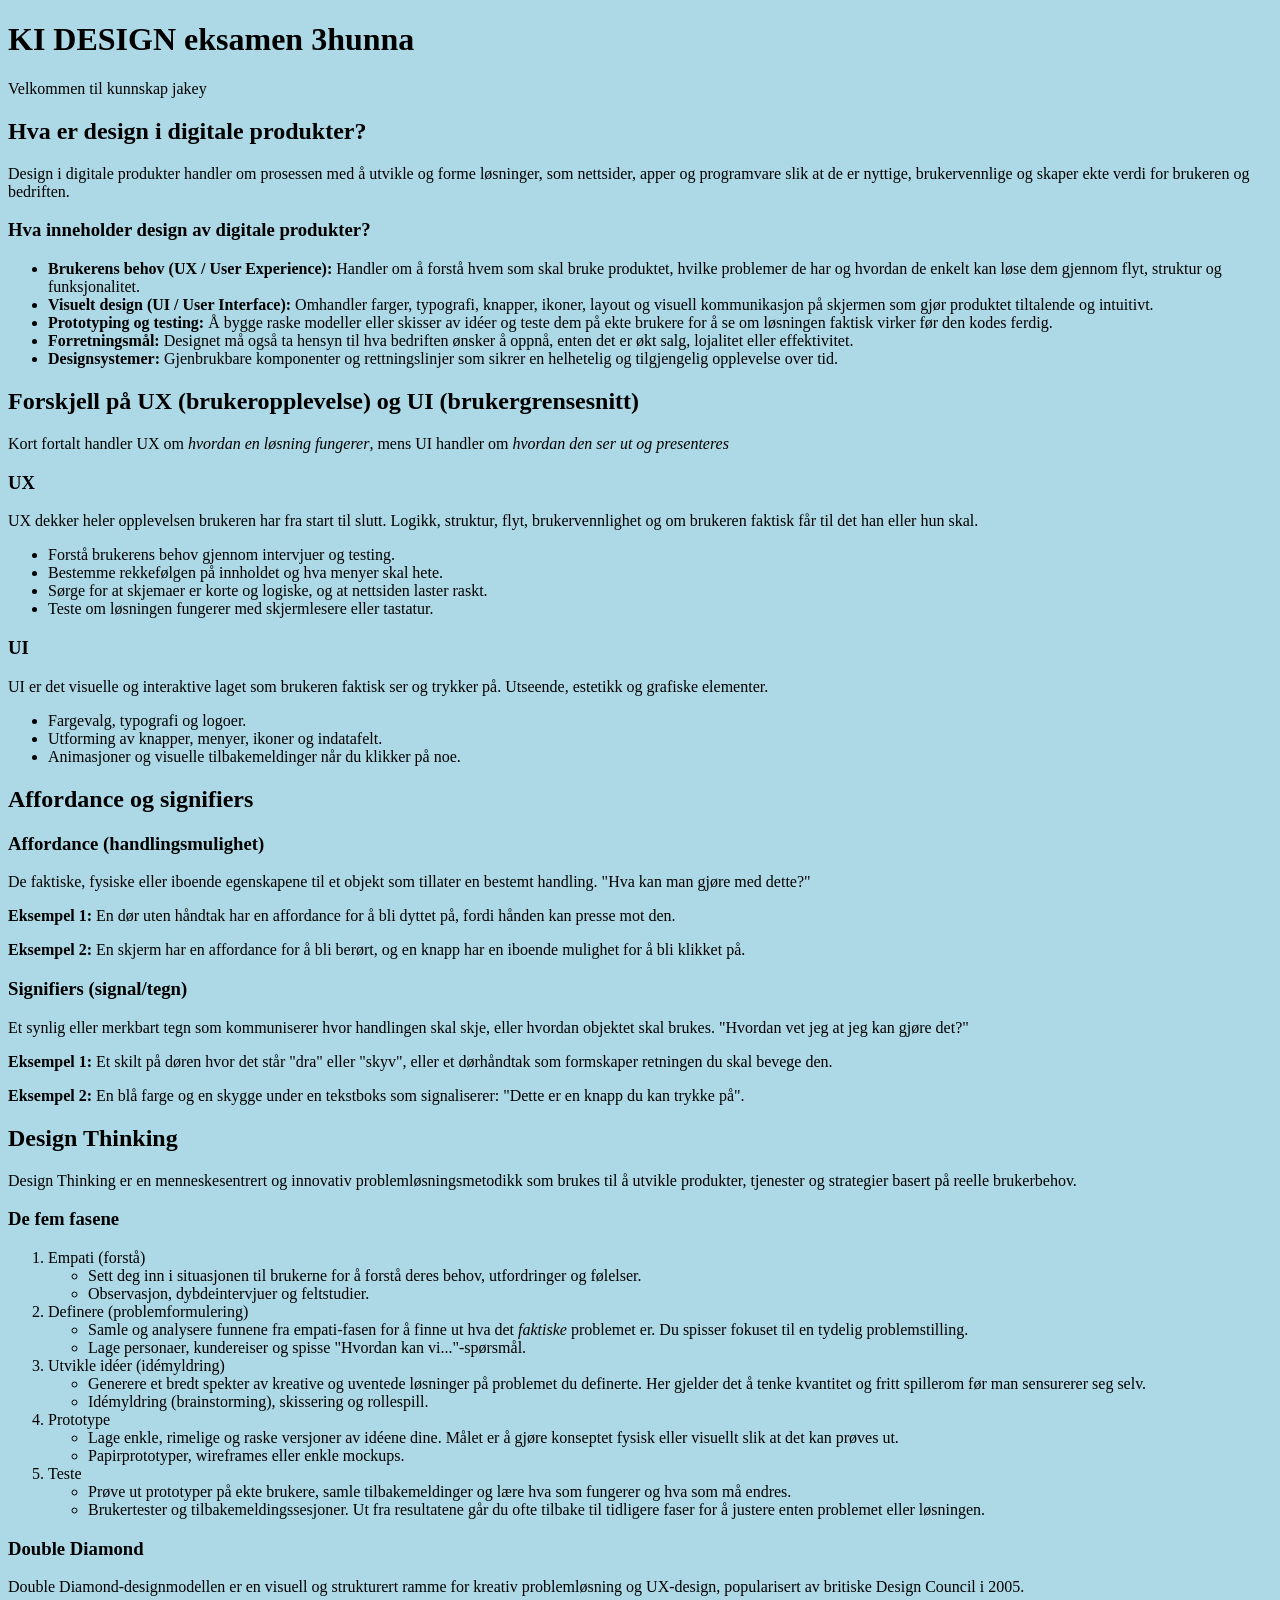
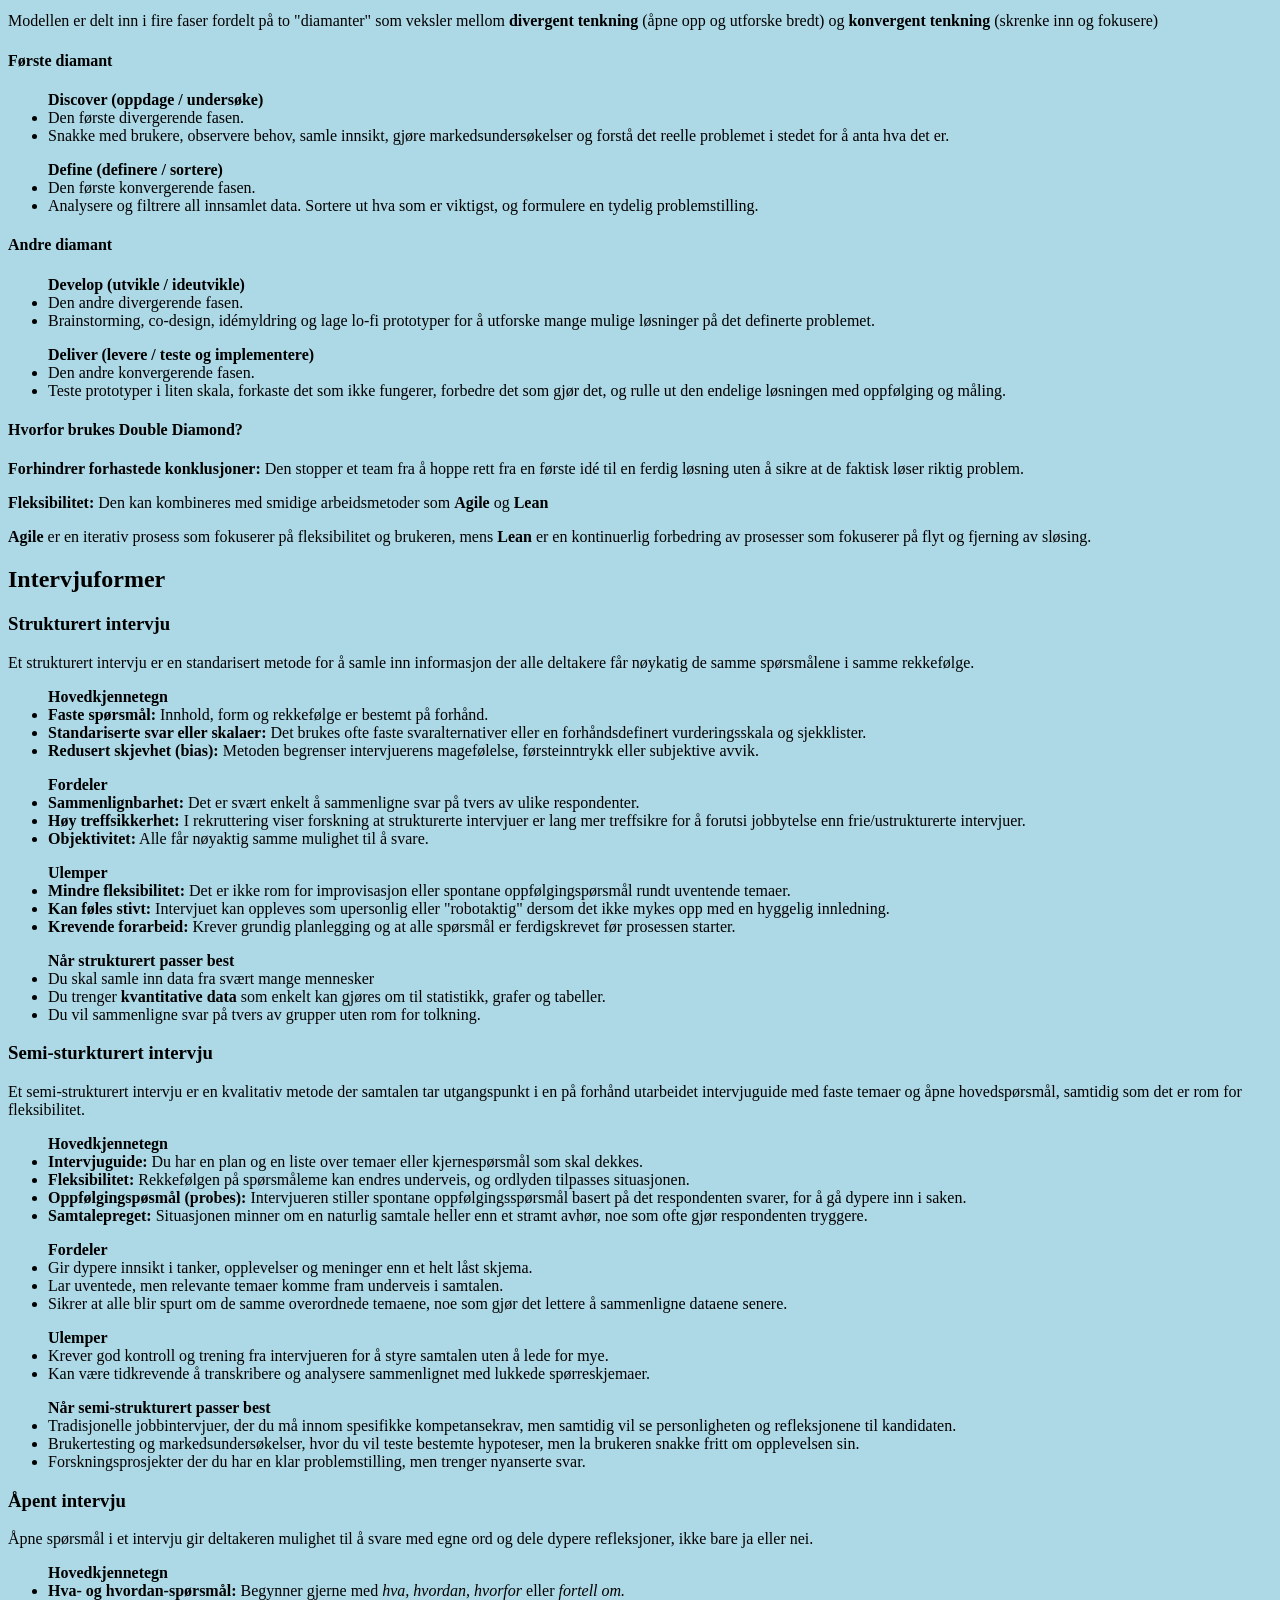
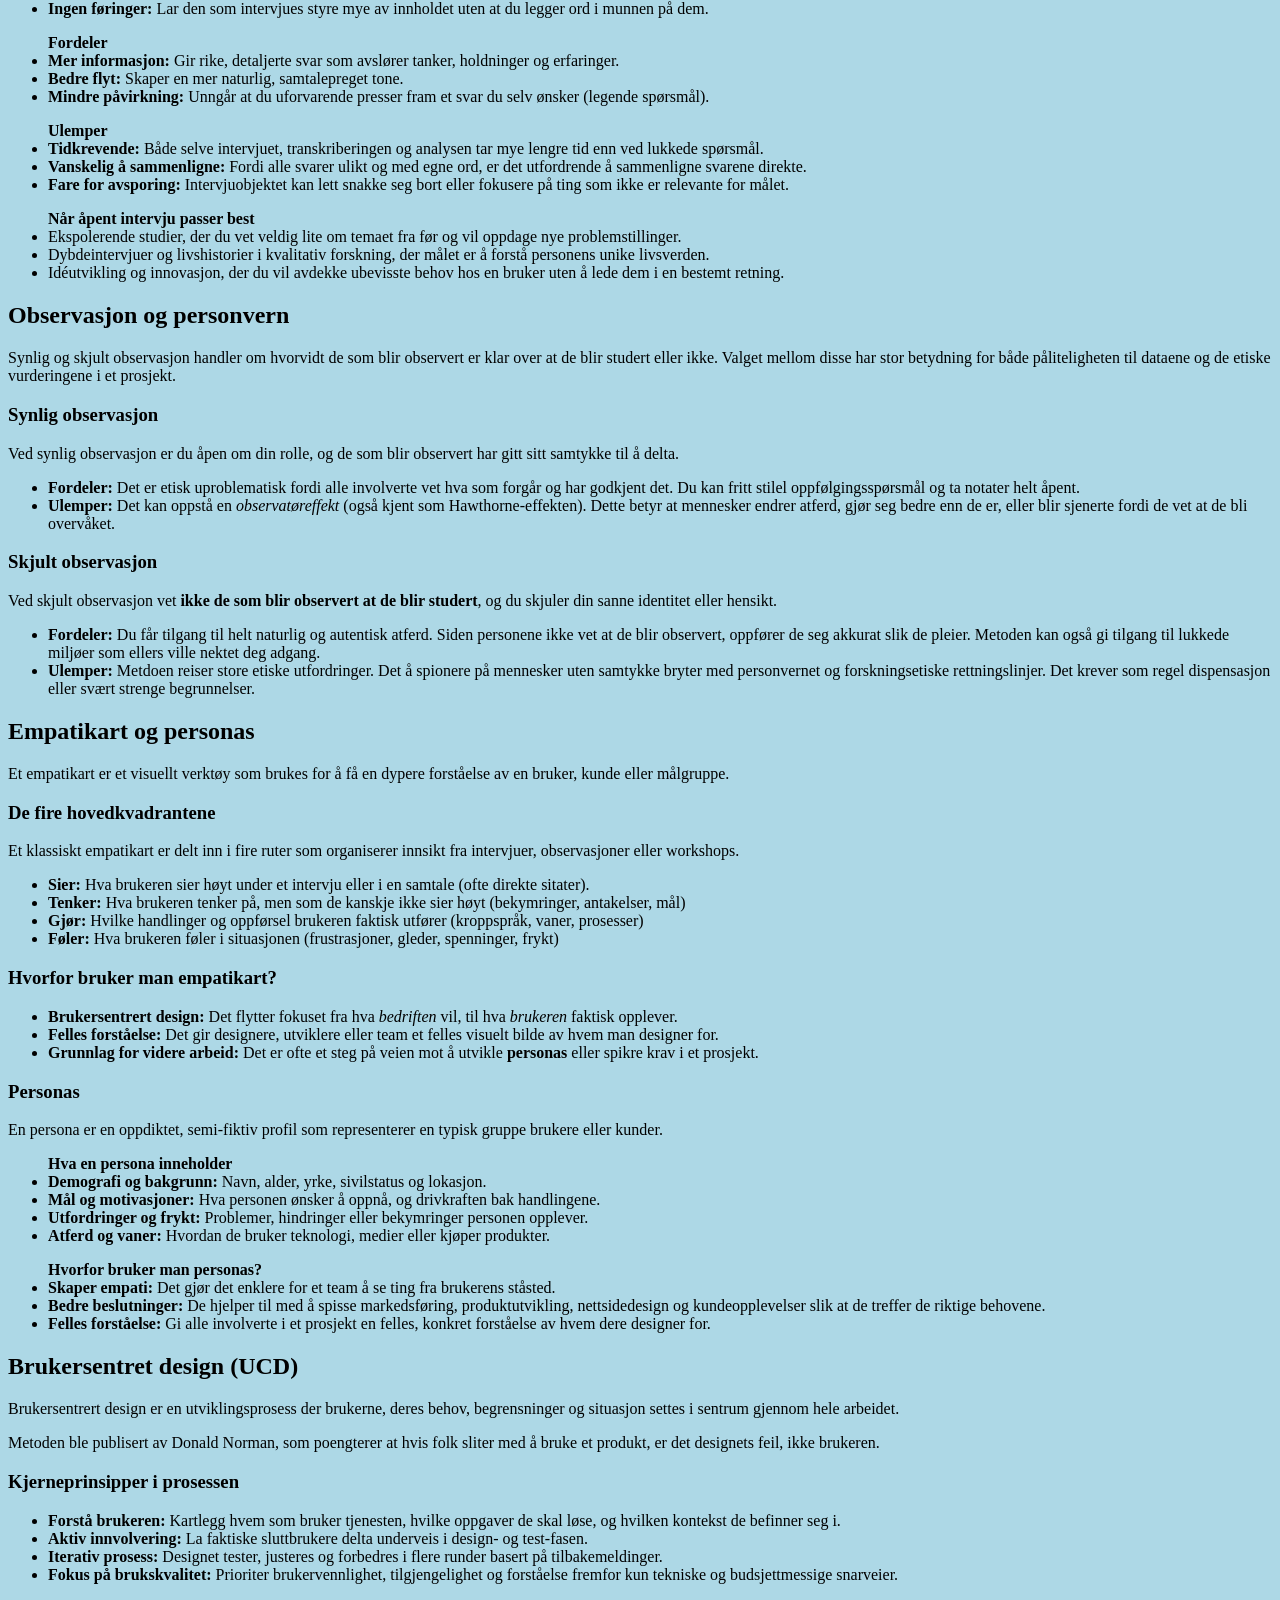
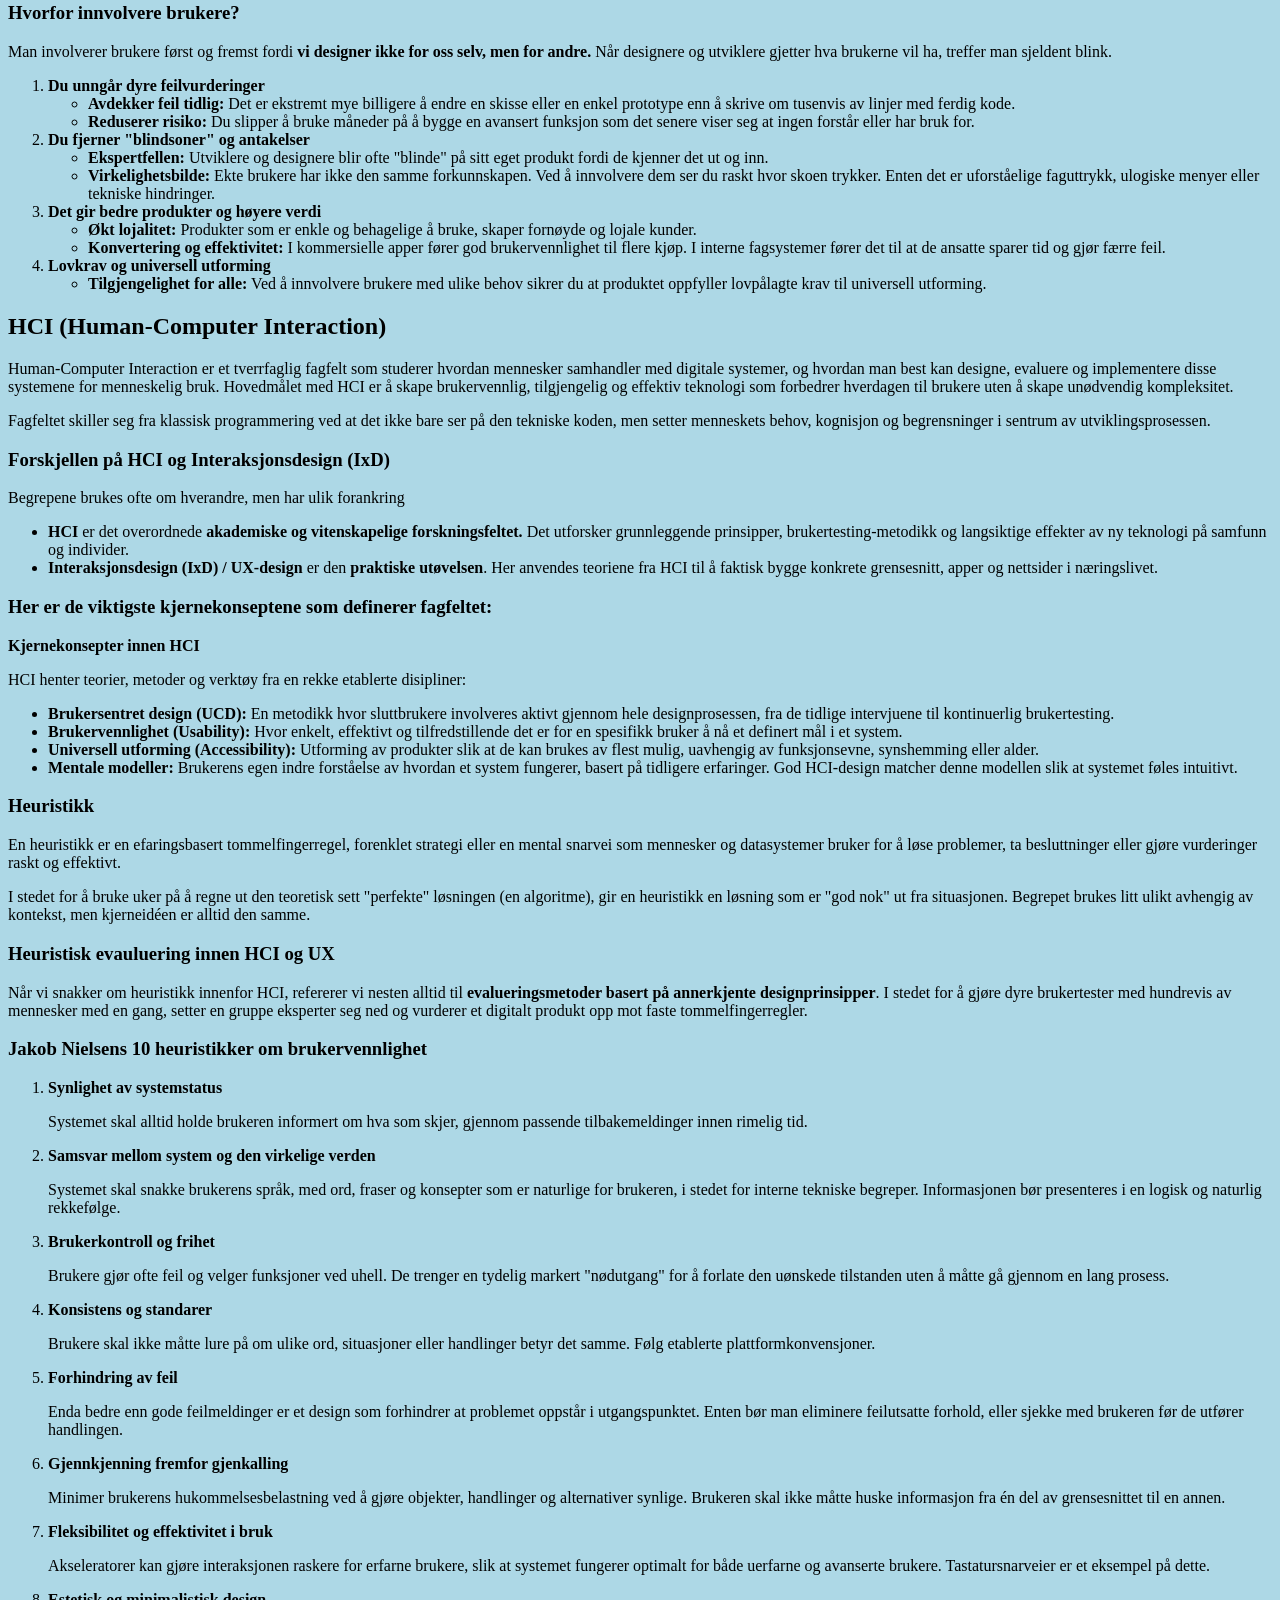
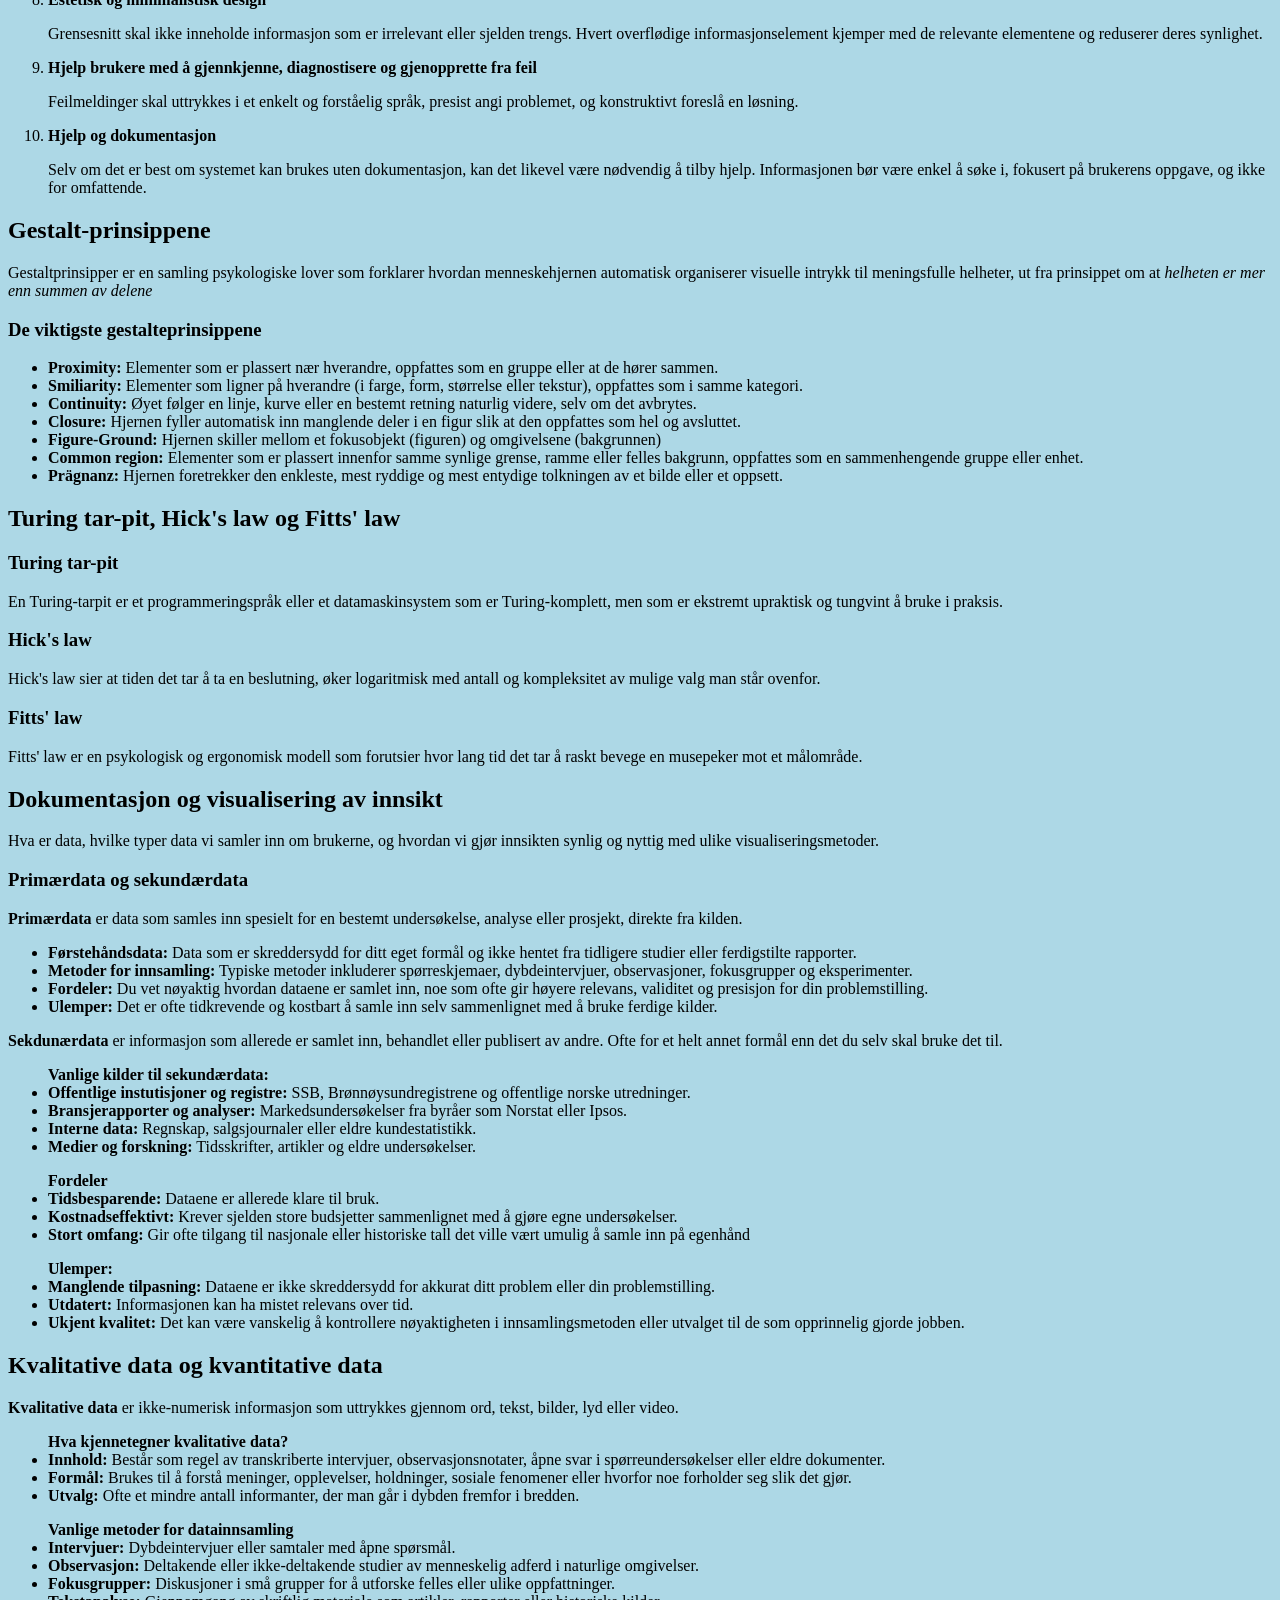
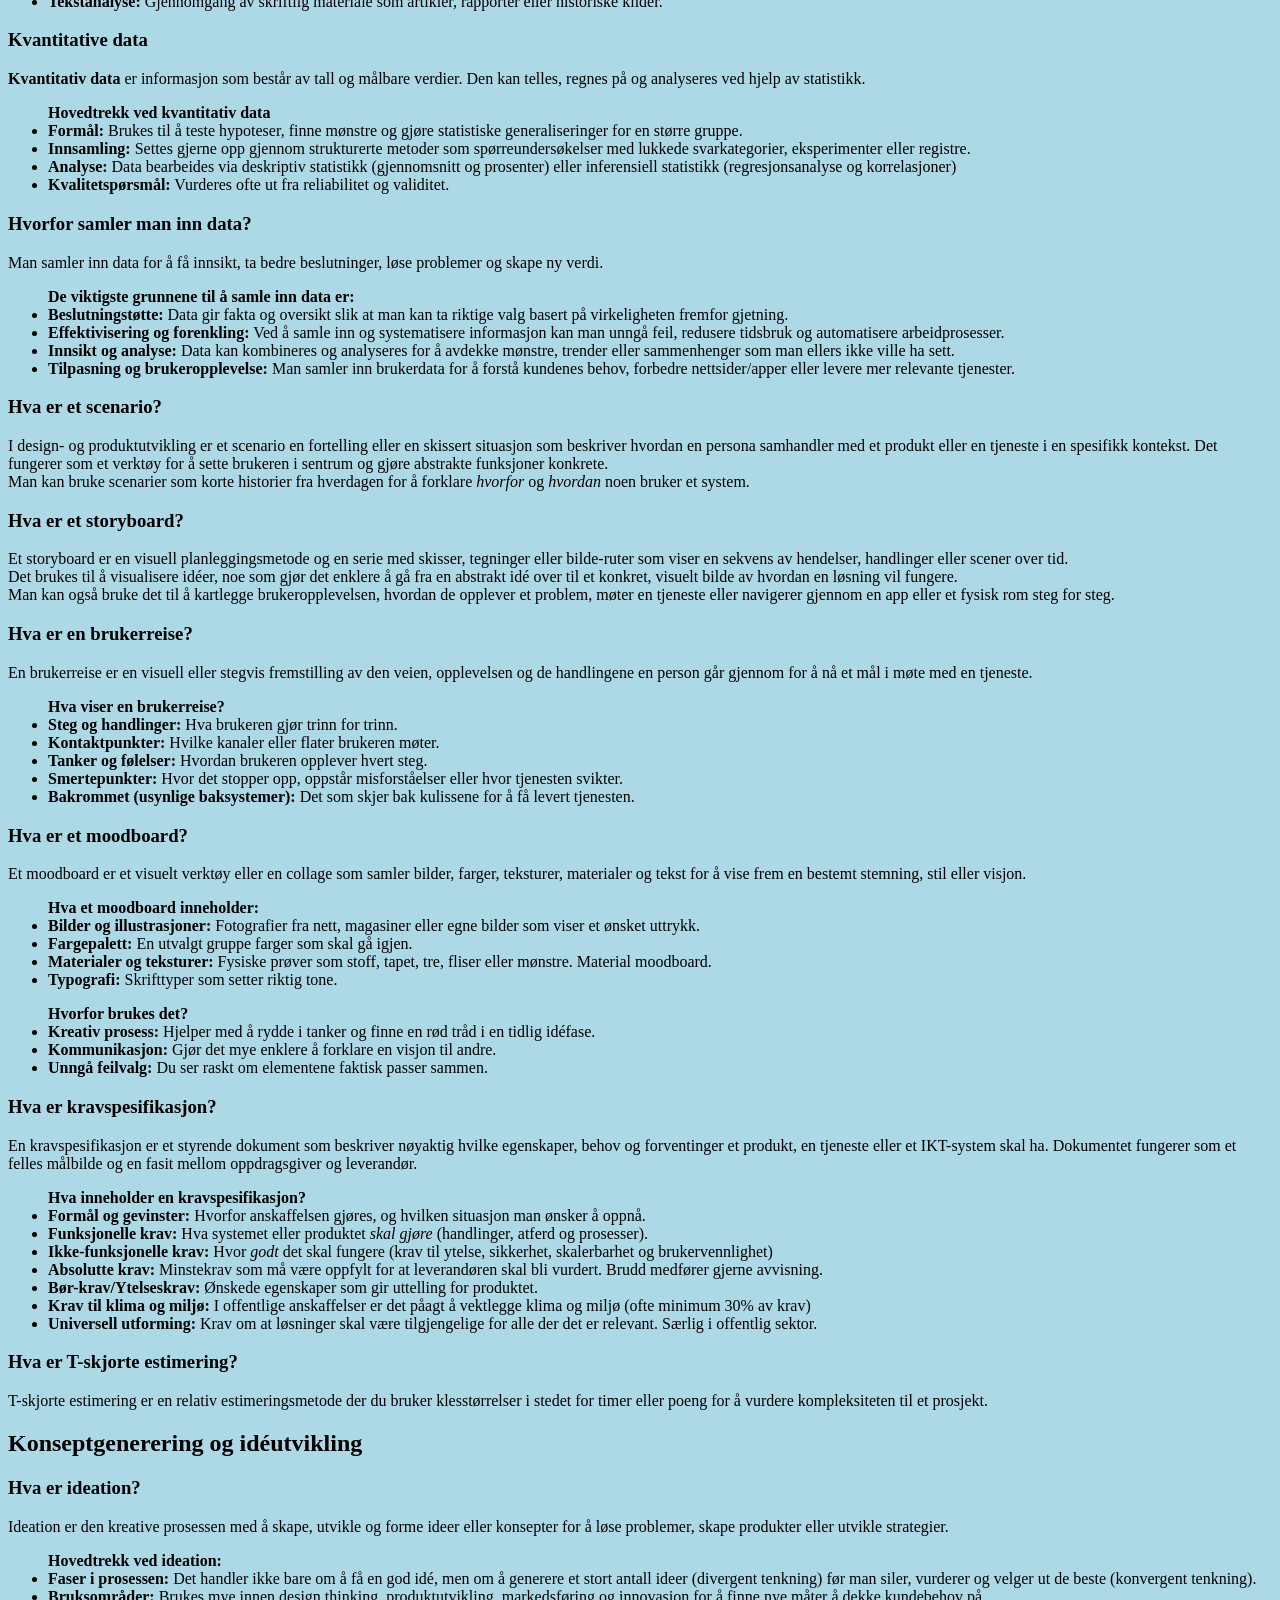
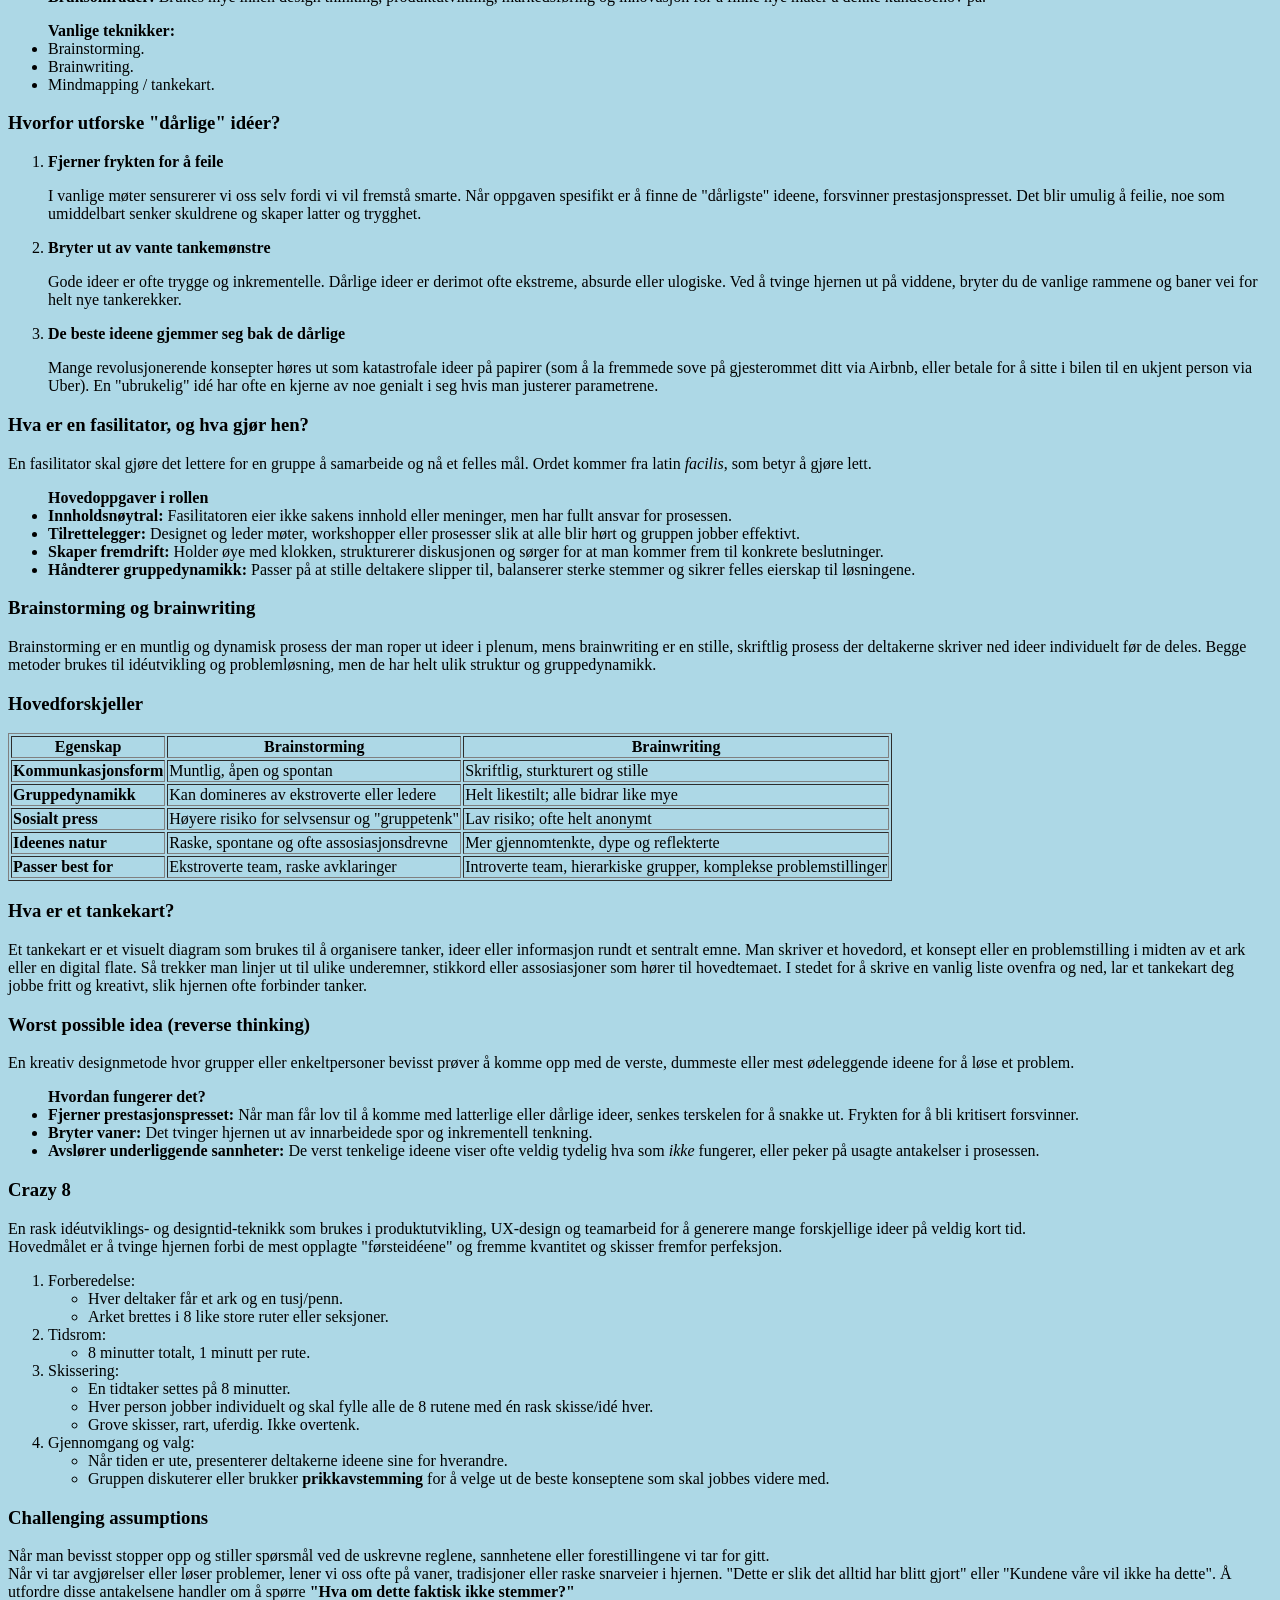
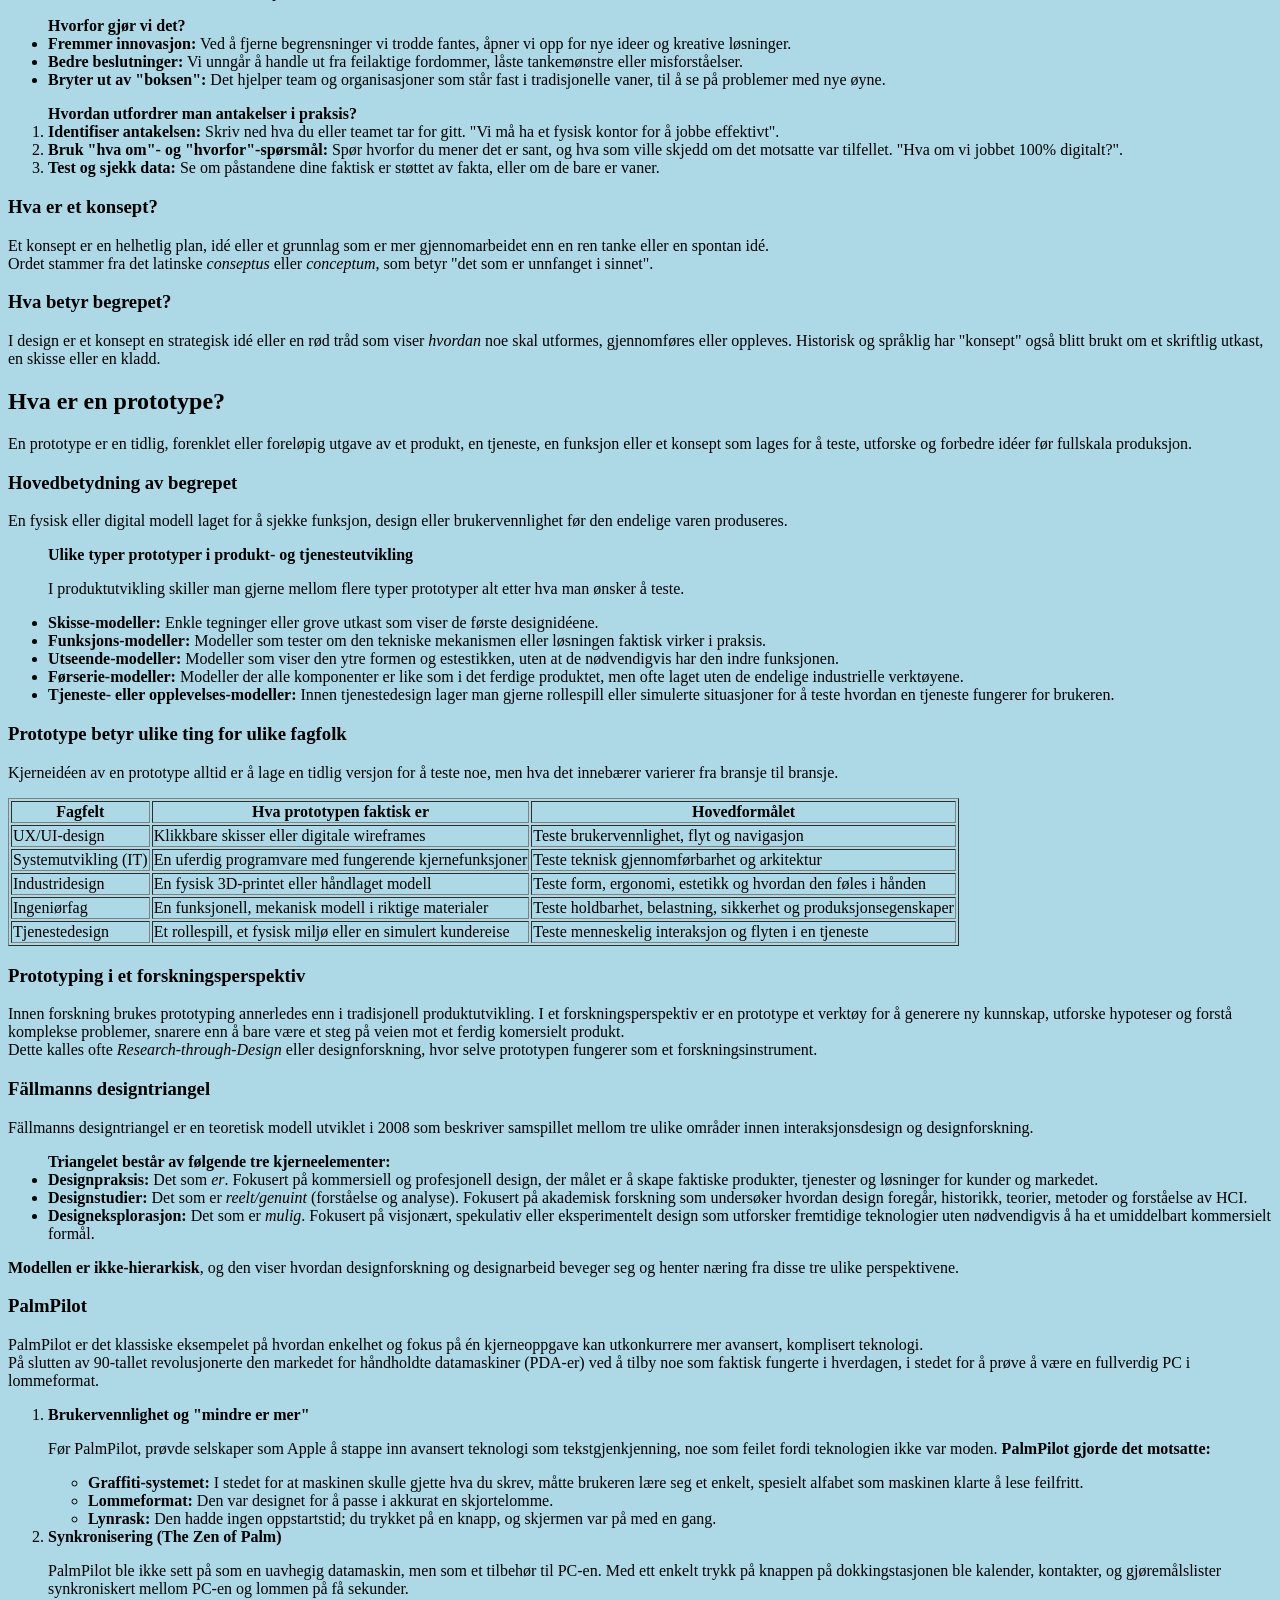
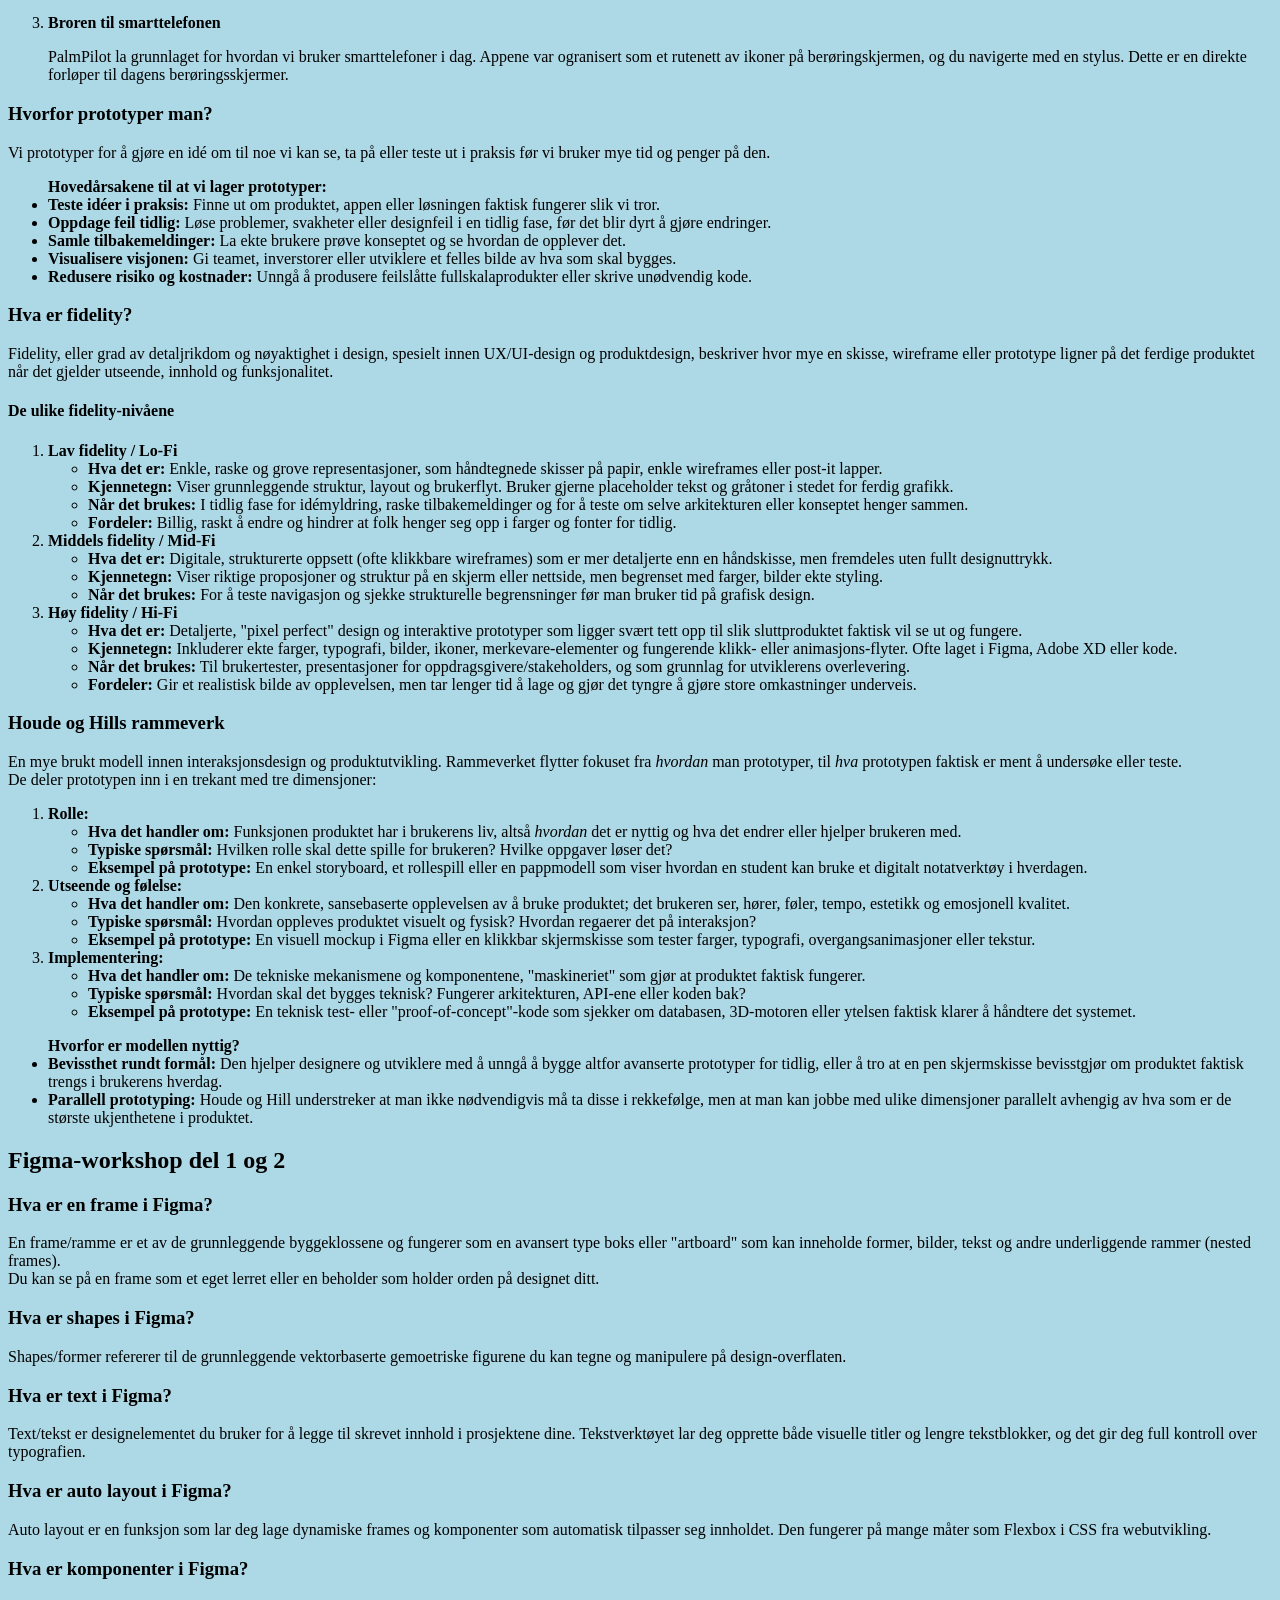
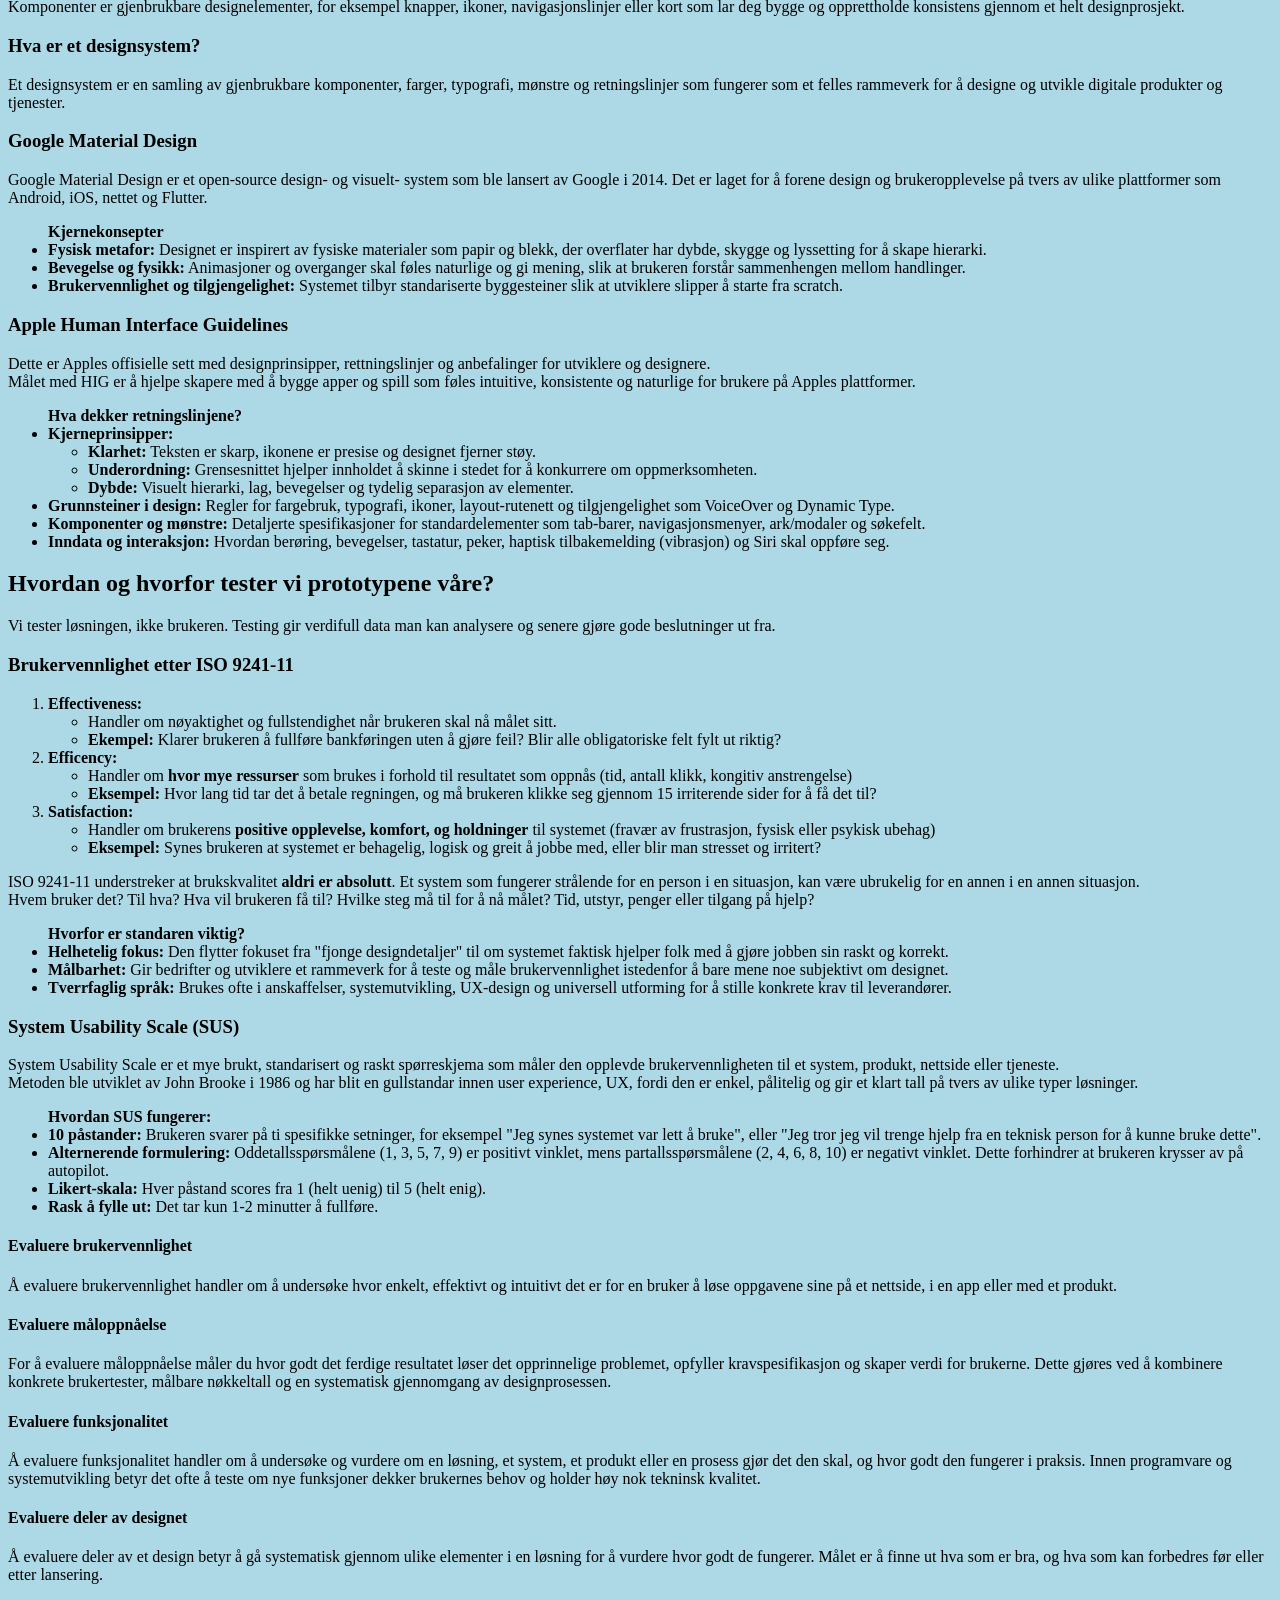
==== commit 5b6d7b3a: "Mer notater" ====
--- a/KI DESIGN/index.html
+++ b/KI DESIGN/index.html
@@ -2086,6 +2086,843 @@
                 verdifull data man kan analysere og senere
                 gjøre gode beslutninger ut fra.
             </p>
+            <h3>Brukervennlighet etter ISO 9241-11</h3>
+            <ol>
+                <li><b>Effectiveness:</b></li>
+                <ul>
+                    <li>
+                        Handler om nøyaktighet og fullstendighet når brukeren
+                        skal nå målet sitt.
+                    </li>
+                    <li>
+                        <b>Ekempel:</b> Klarer brukeren å fullføre bankføringen
+                        uten å gjøre feil? Blir alle obligatoriske felt fylt ut
+                        riktig?
+                    </li>
+                </ul>
+                <li><b>Efficency:</b></li>
+                <ul>
+                    <li>
+                        Handler om <b>hvor mye ressurser</b> som brukes i forhold
+                        til resultatet som oppnås &#40;tid, antall klikk, kongitiv anstrengelse&#41;
+                    </li>
+                    <li>
+                        <b>Eksempel:</b> Hvor lang tid tar det å betale regningen,
+                        og må brukeren klikke seg gjennom 15 irriterende sider
+                        for å få det til?
+                    </li>
+                </ul>
+                <li><b>Satisfaction:</b></li>
+                <ul>
+                    <li>
+                        Handler om brukerens <b>positive opplevelse, komfort,
+                            og holdninger</b> til systemet &#40;fravær av frustrasjon,
+                            fysisk eller psykisk ubehag&#41;
+                    </li>
+                    <li>
+                        <b>Eksempel:</b> Synes brukeren at systemet er behagelig,
+                        logisk og greit å jobbe med, eller blir man stresset og
+                        irritert?
+                    </li>
+                </ul>
+            </ol>
+            <p>
+                ISO 9241-11 understreker at brukskvalitet <b>aldri er absolutt</b>.
+                Et system som fungerer strålende for en person i en situasjon,
+                kan være ubrukelig for en annen i en annen situasjon.
+                <br>
+                Hvem bruker det? Til hva? Hva vil brukeren få til? Hvilke steg
+                må til for å nå målet? Tid, utstyr, penger eller tilgang på hjelp?
+            </p>
+            <ul> <b>Hvorfor er standaren viktig?</b>
+                <li>
+                    <b>Helhetelig fokus:</b> Den flytter fokuset fra "fjonge
+                    designdetaljer" til om systemet faktisk hjelper folk med
+                    å gjøre jobben sin raskt og korrekt.
+                </li>
+                <li>
+                    <b>Målbarhet:</b> Gir bedrifter og utviklere et rammeverk
+                    for å teste og måle brukervennlighet istedenfor å bare
+                    mene noe subjektivt om designet.
+                </li>
+                <li>
+                    <b>Tverrfaglig språk:</b> Brukes ofte i anskaffelser, systemutvikling,
+                    UX-design og universell utforming for å stille konkrete krav til
+                    leverandører.
+                </li>
+            </ul>
+            <h3>System Usability Scale &#40;SUS&#41;</h3>
+            <p>
+                System Usability Scale er et mye brukt, standarisert og raskt
+                spørreskjema som måler den opplevde brukervennligheten til et
+                system, produkt, nettside eller tjeneste.
+                <br>
+                Metoden ble utviklet av John Brooke i 1986 og har blit en gullstandar
+                innen user experience, UX, fordi den er enkel, pålitelig og gir
+                et klart tall på tvers av ulike typer løsninger.
+            </p>
+            <ul> <b>Hvordan SUS fungerer:</b>
+                <li>
+                    <b>10 påstander:</b> Brukeren svarer på ti spesifikke setninger,
+                    for eksempel "Jeg synes systemet var lett å bruke", eller
+                    "Jeg tror jeg vil trenge hjelp fra en teknisk person for å
+                    kunne bruke dette".
+                </li>
+                <li>
+                    <b>Alternerende formulering:</b> Oddetallsspørsmålene &#40;1, 3, 5, 7, 9&#41;
+                    er positivt vinklet, mens partallsspørsmålene &#40;2, 4, 6, 8, 10&#41;
+                    er negativt vinklet. Dette forhindrer at brukeren krysser av
+                    på autopilot.
+                </li>
+                <li>
+                    <b>Likert-skala:</b> Hver påstand scores fra 1 &#40;helt uenig&#41;
+                    til 5 &#40;helt enig&#41;.
+                </li>
+                <li>
+                    <b>Rask å fylle ut:</b> Det tar kun 1-2 minutter å fullføre.
+                </li>
+            </ul>
+            <h4>Evaluere brukervennlighet</h4>
+            <p>
+                Å evaluere brukervennlighet handler om å undersøke hvor enkelt,
+                effektivt og intuitivt det er for en bruker å løse oppgavene
+                sine på et nettside, i en app eller med et produkt.
+            </p>
+            <h4>Evaluere måloppnåelse</h4>
+            <p>
+                For å evaluere måloppnåelse måler du hvor godt det ferdige resultatet
+                løser det opprinnelige problemet, opfyller kravspesifikasjon og
+                skaper verdi for brukerne. Dette gjøres ved å kombinere konkrete
+                brukertester, målbare nøkkeltall og en systematisk gjennomgang
+                av designprosessen.
+            </p>
+            <h4>Evaluere funksjonalitet</h4>
+            <p>
+                Å evaluere funksjonalitet handler om å undersøke og vurdere om
+                en løsning, et system, et produkt eller en prosess gjør det den
+                skal, og hvor godt den fungerer i praksis. Innen programvare
+                og systemutvikling betyr det ofte å teste om nye funksjoner dekker
+                brukernes behov og holder høy nok tekninsk kvalitet.
+            </p>
+            <h4>Evaluere deler av designet</h4>
+            <p>
+                Å evaluere deler av et design betyr å gå systematisk gjennom ulike
+                elementer i en løsning for å vurdere hvor godt de fungerer.
+                Målet er å finne ut hva som er bra, og hva som kan forbedres før
+                eller etter lansering.
+            </p>
+            <h3>Tre typer evaluering</h3>
+            <h4>Kontrollert setting</h4>
+            <p>
+                En kontrollert setting &#40;kontrollerte omgivelser eller rammer&#41;
+                betyr at ytre faktorer styres og holdes konstante, slik at de ikke
+                påvirker det som skjer eller undersøkes. Uttrykket brukes oftes
+                i forskning, og står i motsetning til en naturlig eller uforutsigbar
+                setting.
+            </p>
+            <h4>Naturlig setting</h4>
+            <p>
+                En naturlig setting betyr ekte, uoppstilte og hverdagslige
+                omgivelser der noe skjer av seg selv. Begrepet beskriver rammen
+                rundt en undersøkelse når man unngår kunstige eller arrangerte
+                miljøer.
+            </p>
+            <h4>Evaluering uten brukere</h4>
+            <p>
+                Evaluering uten brukere &#40;ofte kalt inspeksjonsmetoder eller
+                ekspertevaluering&#41; er en måte å teste og vurdere brukervennligheten
+                til et system, nettside eller en på uten at ekte sluttbrukere deltar.
+                I stedet er det designere, utviklere eller UX-eksperter som går
+                gjennom løsningen for å avdekke feil og forbedringspotensial.
+            </p>
+            <h3>Opportunistisk evaluering, living labs og crowdsourcing</h3>
+            <ul>
+                <li>
+                    <b>Opportunistisk evaluering:</b> En pragmatisk tilnærming
+                    til brukertesting og designvurdering der man velger den
+                    evalueringsmetoden som faktisk lar seg gjennomføre ut fra
+                    tilgjenglige ressurser. Grip de mulighetene man har til
+                    å samle tilbakemeldinger i praksis, i stedet for å følge en
+                    streng og ideell forskningsplan.
+                </li>
+                <li>
+                    <b>Living labs:</b> En brukersentrert innovasjonsmetode der
+                    nye løsninger, produkter eller tjenester utvikler og testes
+                    i virkelige omgivelser sammen med dem som faktisk skal bruke
+                    dem. I stedet for at forskere eller bedrifter utvikler idéer
+                    bak lukkede dører, fungerer selve samfunnet, en bygning eller
+                    en bydel som testarena.
+                </li>
+                <li>
+                    <b>Crowdsourcing:</b> Ofte kalt nettdugnad, er en metode for
+                    å samle inn idéer, data eller løsninger fra en stor og ofte
+                    udefinert gruppe mennesker via internett. I stedet for at en
+                    bedrift løser en oppgave internt eller leier inn én fast
+                    leverandør, åpnes oppgaven for allmennheten, kunder eller
+                    nettsamfunn.
+                </li>
+            </ul>
+        </article>
+        
+        <article>
+            <h2>Metoder for testing og evaluering</h2>
+            <p>
+                Konkrete metoder for å evaluere med brukere, både i kontrollerte
+                og naturlige settinger, og utfordringer knyttet til data og
+                metodevalg.
+                <br>
+                Test på de riktige menneskene, de som skal bruke løsningen din.
+                Still gode, ikke-ledende spørsmål og vær nøytral. Juster underveis
+                ved behov.
+            </p>
+            <h3>Usability testing</h3>
+            <p>
+                En metode der ekte brukere blir observert mens de prøver å løse
+                konkrete oppgaver på en nettside, app eller et fysisk produkt.
+                Formålet er å finne ut hvor enkelt, effektivt of tilfredstillende
+                prodkutet er å bruke, samt avdekke designfeil og frustrasjoner
+                før eller etter lansering.
+            </p>
+            <h4>Planlegging av usability test</h4>
+            <p>
+                Planlegging av usability testing handler om å forberede hvordan
+                du skal observere ekte brukere brukere mens de interagerer med
+                et produkt eller en prototype, slik at du kan avdekke designfeil
+                og forbedre brukeropplevelsen.
+            </p>
+            <h4>Pilot test av usability test</h4>
+            <p>
+                En pilot test i forindelse med usability testing er en mindre og
+                innledende prøvekjøring av selve testopplegget før den faktiske
+                studien begynner.
+            </p>
+            <h4>Probing</h4>
+            <p>
+                Probing i usability testing er en teknikk der moderator stiller
+                åpne spørsmål til en deltaker under eller etter en brukertest.
+                Målet er å grave dyperer i <i>hvorfor</i> brukeren gjør som den
+                gjør, uten å lede dem til et bestemt svar eller ødelegge testen.
+            </p>
+            <h3>Forskjellige roller</h3>
+            <ul>
+                <li>
+                    <b>Moderator:</b> Personen som styrer og følger opp testøkten
+                    i sanntid, enten det skjer fysisk i et rom eller digitalt
+                    over video. En moderator i en moderert brukertest er avgjørende,
+                    da den er til stede for å veilede prosessen, observere atferd
+                    og stille oppfølgingspørsmål.
+                </li>
+                <li>
+                    <b>Testperson:</b> En representativ bruker fra produktets
+                    målgrippe som utfører realistiske oppgaver i et nettsted,
+                    en app eller en tjeneste mens en moderator observerer.
+                </li>
+                <li>
+                    <b>Logger:</b> Personen som har ansvaret for å skrive ned alt
+                    som skjer under brukertesten. Frigjør moderatoren til å fokusere
+                    fullt og helt på testpersonen.
+                </li>
+            </ul>
+            <h3>Personvern ved testing</h3>
+            <p>
+                Når du gjennfører brukertesting, må du forholde deg til
+                personvernregelverket &#40;GDPR&#41; fordi du ofte samler inn
+                personopplysninger som navn, kontaktinformasjon, meninger,
+                atferd eller opptak.
+                <br>
+                Her er de viktigste prinsippene og reglene du må følge:
+            </p>
+            <ol>
+                <li><b>Det viktigste: Lovlig behandlingsgrunnlag &#40;samtykke&#41;</b></li>
+                <ul>
+                    <li>
+                        <b>Frivillighet:</b> Det skal alltid være frivillig å delta.
+                        Deltakeren må vite at de kan trekke tilbake samtykket når
+                        som helst - før, underveis eller etter testen - uten å
+                        måtte oppgi noen grunn, og uten at det får negative
+                        konsekvenser for dem.
+                    </li>
+                    <li>
+                        <b>Samtykkeskjema:</b> Før testen starter, bør deltakeren
+                        få og signere et skriftlig eller digitalt samtykkeskjema.
+                        Det må klart informere om:
+                    </li>
+                        <ul>
+                            <li>Hvilke opplysninger som skal samles inn.</li>
+                            <li>Hva formålet med testen er.</li>
+                            <li>Hvem som er behandlingsansvarlig.</li>
+                            <li>Hvor lenge opplysningene skal lagres, og når de skal slettes.</li>
+                            <li>Hvem som har tilgang til opplysningene.</li>
+                        </ul>
+                </ul>
+                <li><b>Minimer datainnsamlingen</b></li>
+                <ul>
+                    <li>
+                        <b>Anonymisering der det er mulig:</b> Spør deg selv om
+                        du faktisk trenger å vite <i>hvem</i> deltakeren er. Kan
+                        testen gjennomføres med fiktive eller anonyme data?
+                    </li>
+                    <li>
+                        <b>Ikke lagre mer enn nødvendig:</b> Hvis du bare trenger
+                        å teste om en knapp er lett å finne, trenger du ikke
+                        personens fulle navn, fødselsnummer eller sensitive
+                        helseopplysninger.
+                    </li>
+                    <li>
+                        <b>Sletting:</b> Opplysninger og opptak som ikke lagres
+                        lenger enn det formålet krever. Slett kontaktopplysninger
+                        og videoopptak så snart innsikten er analysert og dokumentert,
+                        med mindre det foreligger en spesiell avtale eller lovkrav.
+                    </li>
+                </ul>
+                <li><b>Sikker oppbevaring</b></li>
+                <ul>
+                    <li>
+                        Opptak, notater og lister over deltakere på sikre, godkjente,
+                        passordbeskyttede eller krypterte områder.
+                    </li>
+                    <li>
+                        Hvis du bruker en tredjepartsløsning eller et rekrutteringsbyrå
+                        til å gjennomføre brukertesten, må det foreligge en databehandleravtale.
+                    </li>
+                </ul>
+                <li><b>Deltakerens rettigheter</b></li>
+                <ul> <b>Under GDPR har deltakerne rett til:</b>
+                    <li>Innsyn i hvilke opplysninger som er lagret om dem.</li>
+                    <li>Å få opplysninger rettet eller slettet.</li>
+                    <li>Å trekke samtykke tilbake når som helst.</li>
+                </ul>
+            </ol>
+            <h3>Datakvalitet</h3>
+            <p>
+                Datakvalitet beskriver hvor godt egnet, pålitelig og nøyaktig
+                data er for det formålet de skal brukes til. Begrepet brukes
+                både om generell informarsjonsflyt i bedrifter og om spesifikke
+                systemer eller selskaper.
+            </p>
+            <h4>Hva betyr god datakvalitet?</h4>
+            <p>
+                Data av høy kvalitet må oppfylle flere sentrale dimensjoner:
+            </p>
+            <ul>
+                <li>
+                    <b>Korrekthet:</b> I hvilken grad dataene stemmer overens
+                    med virkeligheten.
+                </li>
+                <li>
+                    <b>Kompletthet:</b> At det ikke mangler viktige variabler,
+                    dekning eller informasjon.
+                </li>
+                <li>
+                    <b>Reliabilitet:</b> At dataene er reproduserbare og basert
+                    på entydige definisjoner.
+                </li>
+                <li>
+                    <b>Aktualitet:</b> Hvor raskt dataene er tilgjengelige.
+                </li>
+                <li>
+                    <b>Relevans og sammenlignbarhet:</b> At dataene dekker
+                    brukernes behov og er konsitente over tid.
+                </li>
+            </ul>
+            <h4>Pålitelighet</h4>
+            <p>
+                Hvis dataene ikke er pålitelige, vil analyser, rapporter og KI
+                bygge på feil forutsetninger. Som det fremheves i analyser, er
+                høy tillit til data en avgjørende forutsetning for å gå fra
+                usikkerhet til presis handling.
+                <br>
+                Bedrifter og offentlige aktører som sikrer konsistente og pålitelige
+                data, kan enklere se hvor forbedringer gi størst effekt.
+                <br>
+                Ofte handler det ikke om å jage 100% perfeksjonj overalt, men at
+                dataene er <i>gode nok for den spesifikke bruken</i> de er tiltenkt.
+            </p>
+            <h4>Validitet</h4>
+            <p>
+                Validitet er et sentralt kriterium for <b>datakvalitet</b> i
+                vitenskapelige undersøkelser, forskning og dataanalyse. Det
+                handler om i hvilken grad dataene og målemetodene faktisk måler
+                det de er ment å måle, og om grunnlaget for tolkningene og
+                konklusjonene.
+            </p>
+            <h4>Skjevheter</h4>
+            <p>
+                Skjeveter, eller bias, i datakvalitet refererer til systematiske
+                avvik eller ubalanser i et datagrunnlag som gjør at dataene gir
+                en feilaktiv, ufullstendig eller vinklet fremstilling av virkeligheten.
+            </p>
+        </article>
+
+        <article>
+            <h2>Generativ KI</h2>
+            <p>
+                Hva er kunnstig intelligens, og hva er generativ KI? Hvordan lager
+                store språkmodeller tekst? Hva er historien bak? Viktigste modelltyper?
+                Etiske spørsmål og godkjente KI-verktøy ved HiØ.
+            </p>
+            <h3>OECD's definisjon av et KI system</h3>
+            <p>
+                "Et KI-system er et maskinbasert system som, for eksplisitte eller
+                implisitte mål, går ut i fra dataene det mottar, hvordan det skal
+                generere utdata som spådommer, innhold, anbefalinger eller
+                besluttninger som kan påvirke fysiske eller virtuelle miljøer.
+                Ulike KI-systemer varierer i grad av autonomi og tilpasningsdyktighet
+                etter idriftsetting.""
+            </p>
+            <ul> <b>Hovedkomponenter i definisjonen:</b>
+                <li>
+                    <b>Maskinbasert system:</b> Bygget på programvare og/eller
+                    maskinvare.
+                </li>
+                <li>
+                    <b>Mål:</b> Kan være eksplisitt definert av mennesker eller
+                    implisitt i regler og treningsdata.
+                </li>
+                <li>
+                    <b>Utledning:</b> Systemet bruker maskinlæring, kunnskapsbaserte
+                    metoder eller en kombinasjon til å tolke data og utlede hvordan
+                    utdata skal genereres.
+                </li>
+                <li>
+                    <b>Typer utdata:</b> Spådommer, innhold, anbefalinger eller
+                    besluttninger.
+                </li>
+                <li>
+                    <b>Påvirkning:</b> Kan påvirke virkelige eller digitale
+                    omgivelser.
+                </li>
+                <li>
+                    <b>Varierende autonomi og tilpassning:</b> Systemene opererer
+                    med ulik grad av uavhengighet og kan endre seg eller tilpasse
+                    seg etter at de er satt i drift.
+                </li>
+            </ul>
+
+            <h3>Kort historie</h3>
+            <h4>Markov-kjeden</h4>
+            <p>
+                En Markov-kjede er en matematisk og statistisk modell som beskriver
+                en rekke hendelser eller tilstander der sannsyneligheten for å gå
+                til en ny tilstand kun avhenger av den nåværende tilstanden, og
+                ikke av hvordan man kom dit. Dette prinsippet kalles ofte <b>hukommelsesløshet</b>.
+            </p>
+            <h4>Hovedkomponenter i en Markov-kjede</h4>
+            <ul>
+                <li>
+                    <b>Tilstander:</b> Alle mulige situasjoner systemet kan befinne
+                    seg i. "Sol", "regn" eller "skyet" i en værmodell.
+                </li>
+                <li>
+                    <b>Transisjonsmatrise:</b> En kvadratisk matrise som viser
+                    sannsynligheten for å gå fra én tilstand til en annen. Summen
+                    av sannsynlighetene i hver rad er alltid lik 1.
+                </li>
+                <li>
+                    <b>Tilstandsvektor:</b> En vektor som viser sannsynligheten
+                    for å være i de ulike tilstandene på et gitt tidspunkt.
+                </li>
+            </ul>
+            <p>
+                GAN, VAE og transformer blir gått gjennom i detalj lenger ned.
+            </p>
+
+            <h3>Forskjellen mellom regelbasert KI, maskinlæring og generativ KI</h3>
+            <p>
+                Forskjellen mellom regelbasert KI, maskinlæring og generativ KI
+                ligger i <i>hvordan</i> de er bygget opp, og <i>hva</i> de gjør
+                med data:
+            </p>
+            <ol>
+                <li><b>Regelbasert KI</b></li>
+                <ul>
+                    <li>
+                        <b>Hvordan det fungerer:</b> Et menneske skriver eksplisitte
+                        regler, instrukser og logikk inn i programvaren. Maskinen
+                        tenker eller lærer ikke selv, den følger bare oppskriften
+                        den har fått.
+                    </li>
+                    <li>
+                        <b>Hva det gjør:</b> Løser forhåndsdefinerte, faste oppgaver
+                        der alle utfall kan forutsees.
+                    </li>
+                    <li>
+                        <b>Eksempel:</b> En enkel kundeservice-chatbot som kun
+                        svarer på ferdigsydde spørsmål, eller trafikklyssystemer
+                        som følger faste tidsintervaller.
+                    </li>
+                </ul>
+                <li><b>Maskinlæring</b></li>
+                <ul>
+                    <li>
+                        <b>Hvordan det fungerer:</b> I stedet for at et menneske
+                        lager reglene, får maskinen store mengder data og algoritmer.
+                        Den finner mønstre i dataene selv og lærer av erfaring
+                        over tid.
+                    </li>
+                    <li>
+                        <b>Hva det gjør:</b> Analyserer data, kjenner igjen mønstre
+                        og lager spådommer, klassifiseringer eller beslutninger.
+                    </li>
+                    <li>
+                        <b>Eksempel:</b> Strømmetjenesters anbefalingssystemer,
+                        svindeldeteksjon i banken, eller bildegjenkjenning.
+                    </li>
+                </ul>
+                <li><b>Generativ KI</b></li>
+                <ul>
+                    <li>
+                        <b>Hvordan det fungerer:</b> En videreutvikling av
+                        maskinlæring som er trent på enorme mengder eksisterende
+                        innhold.
+                    </li>
+                    <li>
+                        <b>Hva det gjør:</b> Skaper helt nytt innhold som etterligner
+                        menneskelig kreativitet, snarere enn bare å analysere eller
+                        spå.
+                    </li>
+                    <li>
+                        <b>Eksempel:</b> ChatGPT eller Claude, og Midjourney.
+                    </li>
+                </ul>
+            </ol>
+            <p>
+                <b>Oppsummert</b> gjør regelbasert KI akkurat det den har fått
+                beskjed om via menneskligskapte regler. Maskinlæring analyserer
+                og forutsier basert på mønstre den har funnet i data. Generativ
+                KI skaper helt nytt innhold basert på det den har lært.
+            </p>
+            <h3>Hva er en LLM?</h3>
+            <p>
+                En stor språkmodell er en type kunstig intelligens som er trent
+                opp til å forstå, bearbeide og generere menneskelig språk.
+                <br>
+                Den fungerer ved at modellen har lest enorme mengder tekst fra
+                internett, bøker, artikler og source code. I prinsippet fungerer
+                den som en veldig avansert ord-gjetter; den beregner hvilket ord
+                som statistisk sett skal være neste i en setning.
+                <br>
+                Den er bygget på deep learning og neural networks som forstår
+                sammenhenger i lange tekster.
+            </p>
+            <h3>Hva er en transformer?</h3>
+            <p>
+                En transformer er en spesifikk arkutektur for neural networks
+                som er designet for å behandle sekvensielle data, som tekst.
+                Den ble introdusert av Google-forskere i 2017 og utgjør selve
+                grunnmuren i nesten alle moderne språkmodeller.
+                <br>
+                Før transformeren kom, leste KI-modeller tekst ord for ord fra
+                venstre til høyre. Dette var tregt, og modellene "glemte" ofte
+                begynnelsen av lange tekster før de kom til slutten.
+            </p>
+            <ul> <b>Transformeren løste dette på to avgjørende måter:</b>
+                <li>
+                    <b>Parallell prosessering:</b> I stedet for å lese et ord om
+                    gangen, tar en transformer inn hele setningen eller avsnittet
+                    samtidig. Dette gjør trening ekstremt mye raskere.
+                </li>
+                <li>
+                    <b>Self-Attention:</b> Dette er transformerens viktigste
+                    mekanisme. Den lar modellen veie hvor viktige ulike ord er
+                    for hverandre, uavhengig av hvor langt fra hverandre de
+                    står i teksten.
+                </li>
+            </ul>
+            <p>
+                Et eksempel på Self-Attention er setningen "Hunden løp over veien
+                fordi den var redd". For oss mennesker er det åpenbart at ordet
+                "den" viser til hunden, og ikke veien. En transformer bruker
+                self-attention til å koble sammen "den" og "hunden" matematisk,
+                slik at den forstår sammenhengen og betydningen i setningen.
+            </p>
+            <p>
+                En transformer består av to hoveddeler: en encoder og en decoder.
+                Encoderen leser inn teksten og lager en matematisk forståelse av
+                kontekst og mening. Decoderen tar denne forståelsen og genererer
+                ny tekst, ett ord &#40;token&#41; av gangen.
+            </p>
+            <h3>Hva er GAN &#40;Generative Adversarial Network&#41;?</h3>
+            <p>
+                En GAN består av to neural networks som konkurrerer mot hverandre
+                i et slags spill.
+            </p>
+            <ul>
+                <li>
+                    <b>Generator:</b> Også kjent som "kunstforfalskeren". Prøver å
+                    lage falske data som ser så ekte ut som mulig.
+                </li>
+                <li>
+                    <b>Discriminator:</b> Også kjent som "kunsteksperten". Ser
+                    på både ekte bilder og de falske bildene fra generatoren,
+                    og prøver å avsløre hvilke som er ekte og hvilke som er falske.
+                </li>
+                <li>
+                    <b>Resultatet:</b> Gjennom millioner av runder blir kunstforfalskeren
+                    så flink at eksperten ikke lenger klarer å se forskjell. GAN
+                    er kjent for å skape svært skarpe og realistiske bilder, men
+                    kan være krevende å trene stabilt.
+                </li>
+            </ul>
+            <h3>Hva er VAE &#40;Variational Autoencoder&#41;</h3>
+            <p>
+                En VAE fokuserer på å komprimere data ned til sine viktigste
+                egenskaper og deretter bygge dem opp igjen.
+            </p>
+            <ul>
+                <li>
+                    <b>Encoder &#40;komprimering&#41;:</b> Tar et bilde og presser
+                    informasjonen sammen til en kompakt matematisk kode, kalt latent space.
+                </li>
+                <li>
+                    <b>Decoder &#40;gjenoppbyggning&#41;:</b> Tar denne koden
+                    og gjenskaper bildet ut fra den.
+                </li>
+                <li>
+                    <b>Resultatet:</b> Fordi modellen lærer de underliggende
+                    mønstrene og sannsynlighetsfordelingen i dataene, kan man
+                    gjøre små endringer i koden for å generere helt nye varianter.
+                    VAE er stabil å trene og veldig god til å blande egenskaper
+                    sømløst, men bildene kan av og til bli litt mer uskarpe enn
+                    med GAN.
+                </li>
+            </ul>
+            <h3>Hva er diffusjonsmodeller?</h3>
+            <p>
+                En diffusjonsmodell er en type generativ KI som lager bilder,
+                video og lyd ved å gradvis fjerne tilfeldig støy. Dette er
+                teknologien bak moderne bildegeneratorer som Midjourney,
+                DALL-E, Imagen og Stable Diffusion.
+            </p>
+            <h4>Hvordan fungerer en diffusjonsmodell?</h4>
+            <p>
+                Prinsippet bak diffusjonsmodeller er inspirert av fysikk og består
+                av to hovedprosesser.
+            </p>
+            <ul>
+                <li>
+                    <b>Fremover-diffusjon &#40;trening&#41;:</b> Modellen tar et
+                    ekte bilde og legger på litt tilfeldig støy i mange små steg.
+                    Til slutt er bildet bare uleselig støy, og modellen lærer
+                    nøyaktig hvordan denne nedbrytningen skjer.
+                </li>
+                <li>
+                    <b>Bakover-diffusjon &#40;generering&#41;:</b> Når du ber
+                    modellen lage et nytt bilde, starter den med et bilde av ren,
+                    tilfeldig støy. Modellen bruker det den har lært til å fjerne
+                    litt og litt støy i hvert steg, helt til et klart og detaljert
+                    bilde dukker opp.
+                </li>
+                <li>
+                    <b>Tekststyring &#40;prompting&#41;:</b> Ved hjelp av en
+                    språkmodell forstår diffusjonsmodellen tekstbeskrivelsen din.
+                    Den styrer støyfjerningen slik at mønstrene som dukker opp
+                    matcher ordene du skrev.
+                </li>
+            </ul>
+            <h3>Hva kan generativ KI lage? Hva er den god og dårlig på?</h3>
+            <p>
+                Generativ KI kan skape helt nytt og originalt innholdt basert på
+                mønstre i store mengder data den er trent på. De vanligste typene
+                innhold den kan lage inkluderer:
+            </p>
+            <ul>
+                <li>
+                    <b>Tekst:</b> Artikler, e-poster, dikt, historier, sammendrag
+                    av lange dokumenter, oversettelser mellom språk, og svar på
+                    komplekse spørsmål.
+                </li>
+                <li>
+                    <b>Bilder og grafikk:</b> Kunstverk, realistiske fotografier,
+                    illustrasjoner, logoer og designidéer ut fra prompter.
+                </li>
+                <li>
+                    <b>Programmeringskode:</b> Skrive ut kode i ulike programmeringspråk,
+                    feilsøke eksisterende kode eller forklare hvordan et program
+                    fungerer.
+                </li>
+                <li>
+                    <b>Lyd og musikk:</b> Produsere sanger, melodier, talemeldinger
+                    og lydeffekter.
+                </li>
+                <li>
+                    <b>Video:</b> Generere korte videoklipp, animasjoner eller
+                    simuleringer basert på tekstinstrukser.
+                </li>
+            </ul>
+            <h3>Hallusinasjoner</h3>
+            <p>
+                En KI-hallusinasjon er når en språkmodell produserer informasjon,
+                fakta, sitater eller kilder som virker helt overbevisende og
+                troverdige, men som faktisk er feilaktige eller rene oppdiktninger.
+            </p>
+            <ul> <b>Hvorfor svarer KI feil med stor selvsikkerhet?</b>
+                <li>
+                    <b>Statistisk sannsynligheten:</b> Store språkmodeller fungerer
+                    i bunn og grunn som avanserte "ordgeneratorer". De regner ut
+                    hvilket ord som statistisk sett bør være det neste i en
+                    setning, basert på treningsdata.
+                </li>
+                <li>
+                    <b>Manglende virkelighetsforståelse:</b> Modellen har ingen
+                    bevissthet, moral eller ekte forståelse av fakta; den skiller
+                    ikke på om noe er sant eller usant, bare hva som gramatisk
+                    og språklig ser riktig ut.
+                </li>
+                <li>
+                    <b>Gjetting:</b> Når modellen ikke ifnner et eksakt svar
+                    i datagrunnlaget sitt, "gjetter" den videre ved å sette
+                    sammen ordkombinasjoner som ser fornuftige ut. Den fyller
+                    i essensen "hull".
+                </li>
+            </ul>
+            <p>
+                Godkjente KI-verktøy ved HiØ er Gemini, NotebookLM, CoPilot og
+                Ollama, men når bruker man hvilket?
+            </p>
+            <ul>
+                <li>
+                    <b>Gemini:</b> Når du trenger hjelp med tekst, bilde, lyd,
+                    koding eller hverdagsplanlegging. Den fungerer som en KI-assistent
+                    og kan brukes i en rekke ulike situasjoner.
+                </li>
+                <li>
+                    <b>NotebookLM:</b> Når du har egne kilder, dokumenter eller
+                    datasett som du vil at kunstig intelligens skal hjelpe deg
+                    å forstå, analysere eller jobbe med. I motsetning til vanlige
+                    KI-chatbotter, svarer NotebookLM <i>kun</i> basert på kildene
+                    du selv laster opp.
+                </li>
+                <li>
+                    <b>CoPilot:</b> Når du trenger hjelp til å forenkle, automatisere
+                    eller kreativitetsfremme arbeidsoppgaver i hverdagen eller
+                    på jobb.
+                </li>
+                <li>
+                    <b>Ollama:</b> Når du ønsker å kjøre åpne og store språkmodeller
+                    lokalt på egen datamaskin eller server, i stedet for å være
+                    avhengig av eksterne sky-tjenester som ChatGPT eller Claude.
+                </li>
+            </ul>
+        </article>
+
+        <article>
+            <h2>Promptteknikk og context engineering</h2>
+            <h3>Forskjellen på prompt, prompt engineering og context engineering</h3>
+            <ol>
+                <li><b>Prompt &#40;selve meldingen&#41;</b></li>
+                <ul>
+                    <li>
+                        <b>Hva det er:</b> Det konkrete innputtet eller spørsmålet
+                        du sender inn.
+                    </li>
+                    <li>
+                        <b>Fokus:</b> Hva du faktisk skriver i øyeblikket.
+                    </li>
+                </ul>
+                <li><b>Prompt engineering &#40;formulering&#41;</b></li>
+                <ul>
+                    <li>
+                        <b>Hva det er:</b> Prosessen med å optimalisere <i>hvordan</i>
+                        du stiller spørsmålet eller gir instruksjoner til modellen.
+                    </li>
+                    <li>
+                        <b>Fokus:</b> Ordvalg, roller, stil, regler og formater
+                        i en enkeltstående interaksjon. Det handler om å trimme
+                        instruksene slik at modellen forstår oppgaven best mulig.
+                    </li>
+                    <li>
+                        <b>Begrensning:</b> Det strekker seg sjelden forbi det
+                        du skriver i akkurat den økten, og fungerer dårlig på
+                        store, komplekse fler-stegs-systemer.
+                    </li>
+                </ul>
+                <li><b>Context engineering &#40;utforming&#41;</b></li>
+                <ul>
+                    <li>
+                        <b>Hva det er:</b> Å designe hele informasjonsøkosystemet
+                        og flyten av data som mates inn i modellens kontekstvindu.
+                        Systemmeldinger, samtalelogg, RAG-søk, minne og aktive
+                        verktøy.
+                    </li>
+                    <li>
+                        <b>Fokus:</b> <i>Hva</i> modellen vet når den svarer.
+                        I stedet for bare å finpusse setningene du skriver,
+                        bygger du opp arkitekturen rundt modellen slik at den
+                        automatisk får riktig data, API-er eller historikk
+                        akkurat i det sekundet den trenger det.
+                    </li>
+                    <li>
+                        <b>Hvorfor det brukes:</b> Moderne KI-agenter krever mer
+                        enn bare god ordlegging; de trenger riktig data til
+                        riktig tid for å unngår feilinformasjon.
+                    </li>
+                </ul>
+            </ol>
+            <h3>Zero-shot, one-shot og few-shot</h3>
+            <p>
+                Zero-shot, one-shot og few-shot er begreper innen prompt-engineering
+                og KI som beskriver hvor mange eksempler du gir KI-modellen i
+                forespørselen din &#40;prompt&#41; for å fortelle den hva slags
+                svar du ønsker.
+            </p>
+            <ol>
+                <li><b>Zero-shot</b></li>
+                <ul>
+                    <li>
+                        <b>Hva det er:</b> Du gir KI-en en ren instruksjon eller
+                        et spørsmål, uten å gi noen eksempler på hvordan oppgaven
+                        skal løses. Modellen må stole på sin generelle forhåndstrening.
+                    </li>
+                    <li>
+                        <b>Eksempel:</b> "Klassifiser denne anmeldelsen som
+                        positiv eller negativ: "Filmen var helt fantastisk,
+                        jeg elsket skuespillerne""
+                    </li>
+                    <li>
+                        <b>Når det brukes:</b> Til enkle eller generelle spørsmål
+                        der modellen allerede forstår konteksten godt.
+                    </li>
+                </ul>
+                <li><b>One-shot</b></li>
+                <ul>
+                    <li>
+                        <b>Hva det er:</b> Du gir KI-en én illustrerende mal eller
+                        ett eksempel på både input og ønsket output, før du ber
+                        den gjøre den faktiske oppgaven.
+                    </li>
+                    <li>
+                        <b>Eksempel:</b> "Her er et eksempel på hvordan du skal
+                        formatere svaret: Input:"Dårlig service" -> Output: negativ.
+                        Nå klassifiser denne: "Filmen var helt fantastisk, jeg
+                        elsket skuespillerne!""
+                    </li>
+                    <li>
+                        <b>Når det brukes:</b> Når du vil styre tonefall, format
+                        eller stil veldig spesifikt, uten å overbelaste prompten.
+                    </li>
+                </ul>
+                <li><b>Few-shot</b></li>
+                <ul>
+                    <li>
+                        <b>Hva det er:</b> Du gir KI-en flere eksempler, vanligvis
+                        mellom 3 og 5, på input og output før du serverer selve oppgaven
+                        du vil ha løst.
+                    </li>
+                    <li>
+                        <b>Eksempel:</b> "Her er noen eksempler: Input: "Maten var kald"
+                        -> Output: negativ. Input: "Veldig hyggelig betjening" ->
+                        Output: positiv. Input: "Helt OK pizza" -> Output: nøytral.
+                        Nå klassifiser denne: "Filmen var helt fantastisk, jeg elsket
+                        skuespillerne!""
+                    </li>
+                    <li>
+                        <b>Når det brukes:</b> Ved komplekse oppgaver, sære
+                        formateringskrav eller logiske mønstre der ett eksempel
+                        ikke er nok til at modellen forstår reglene.
+                    </li>
+                </ul>
+            </ol>
         </article>
     </main>
 
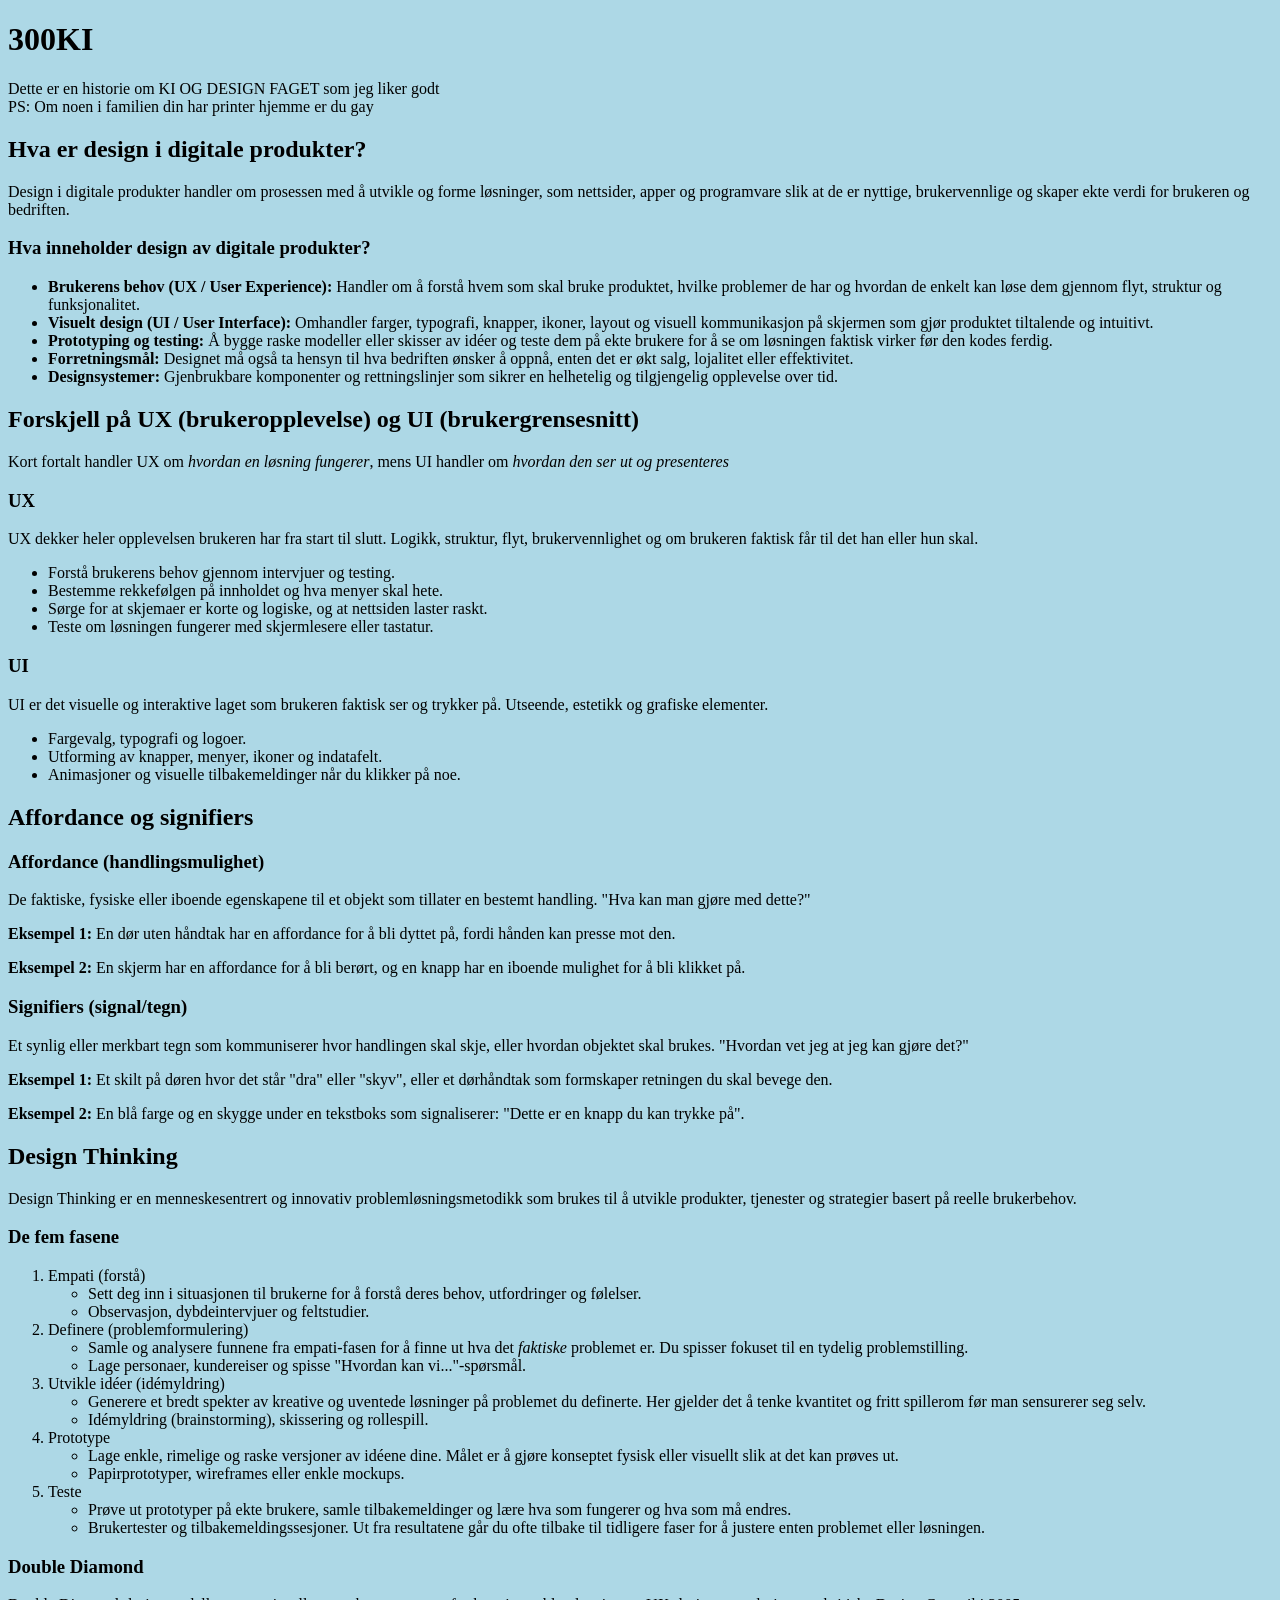
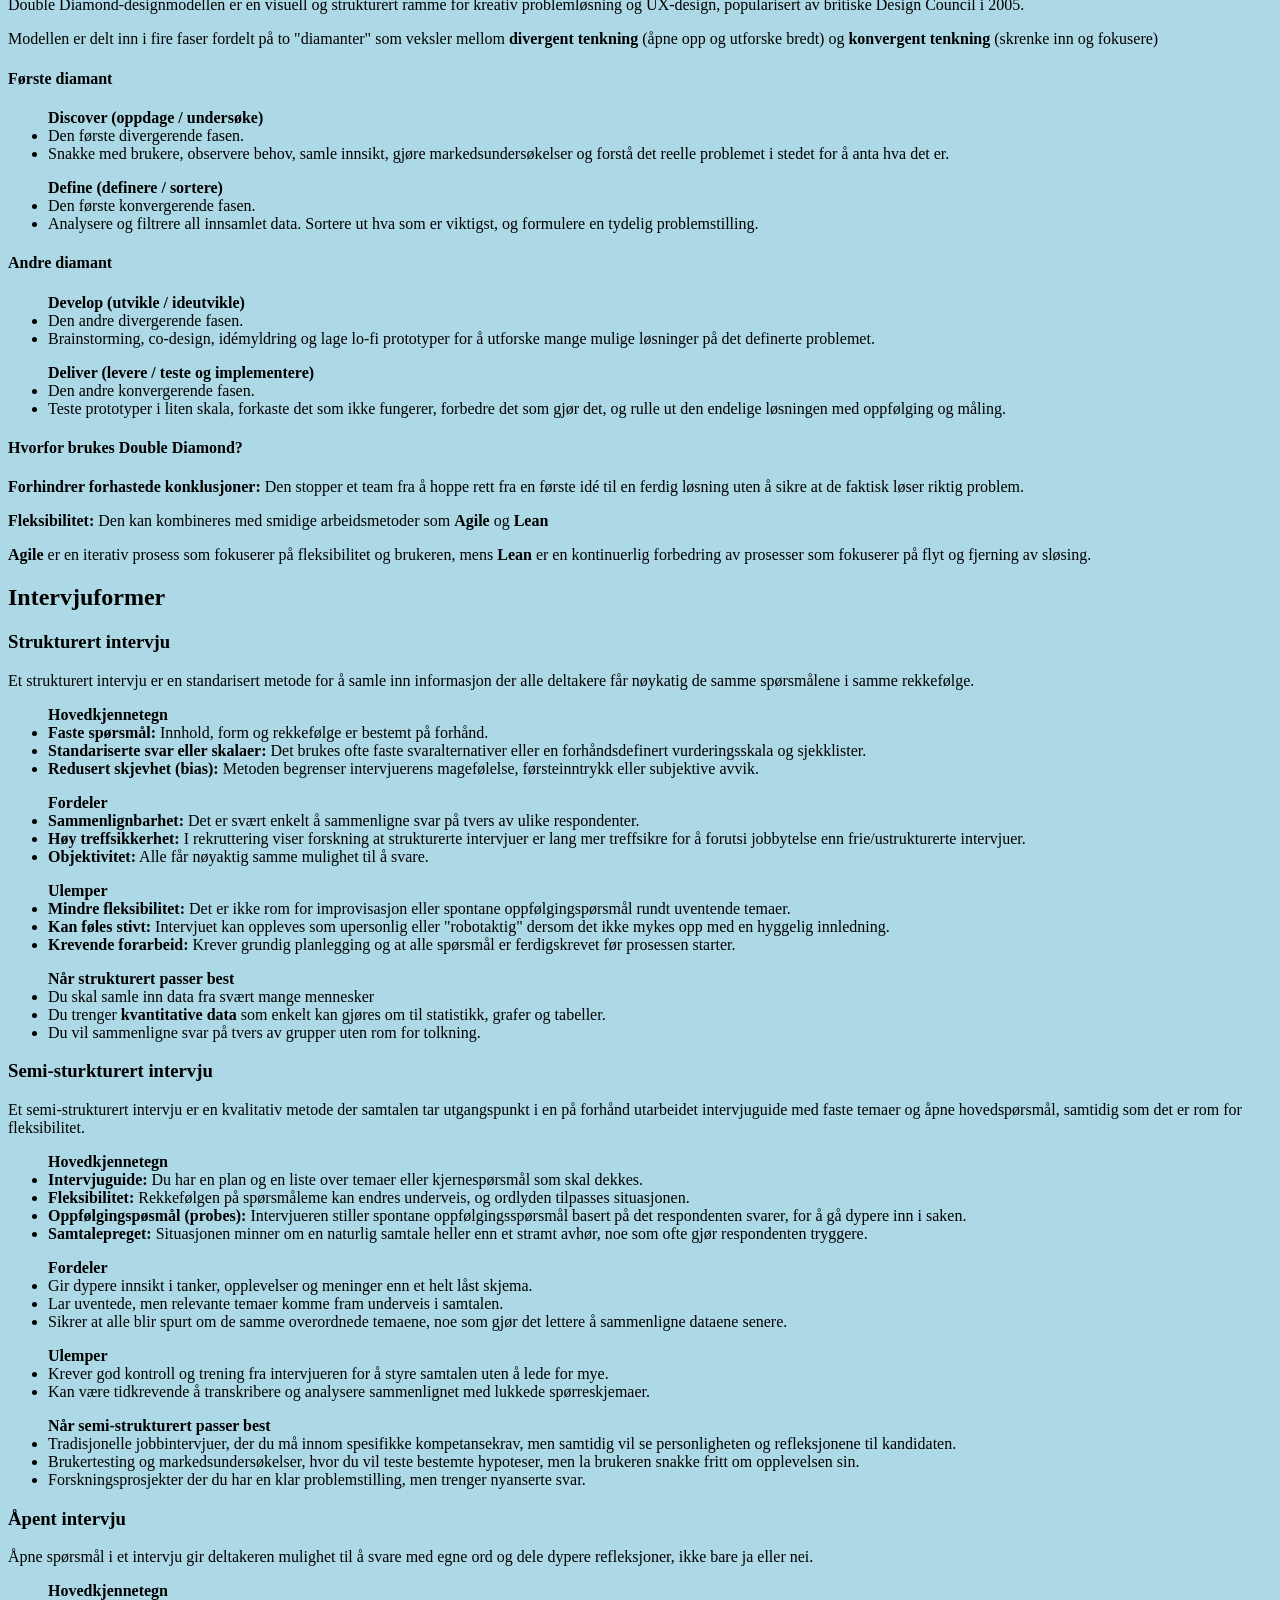
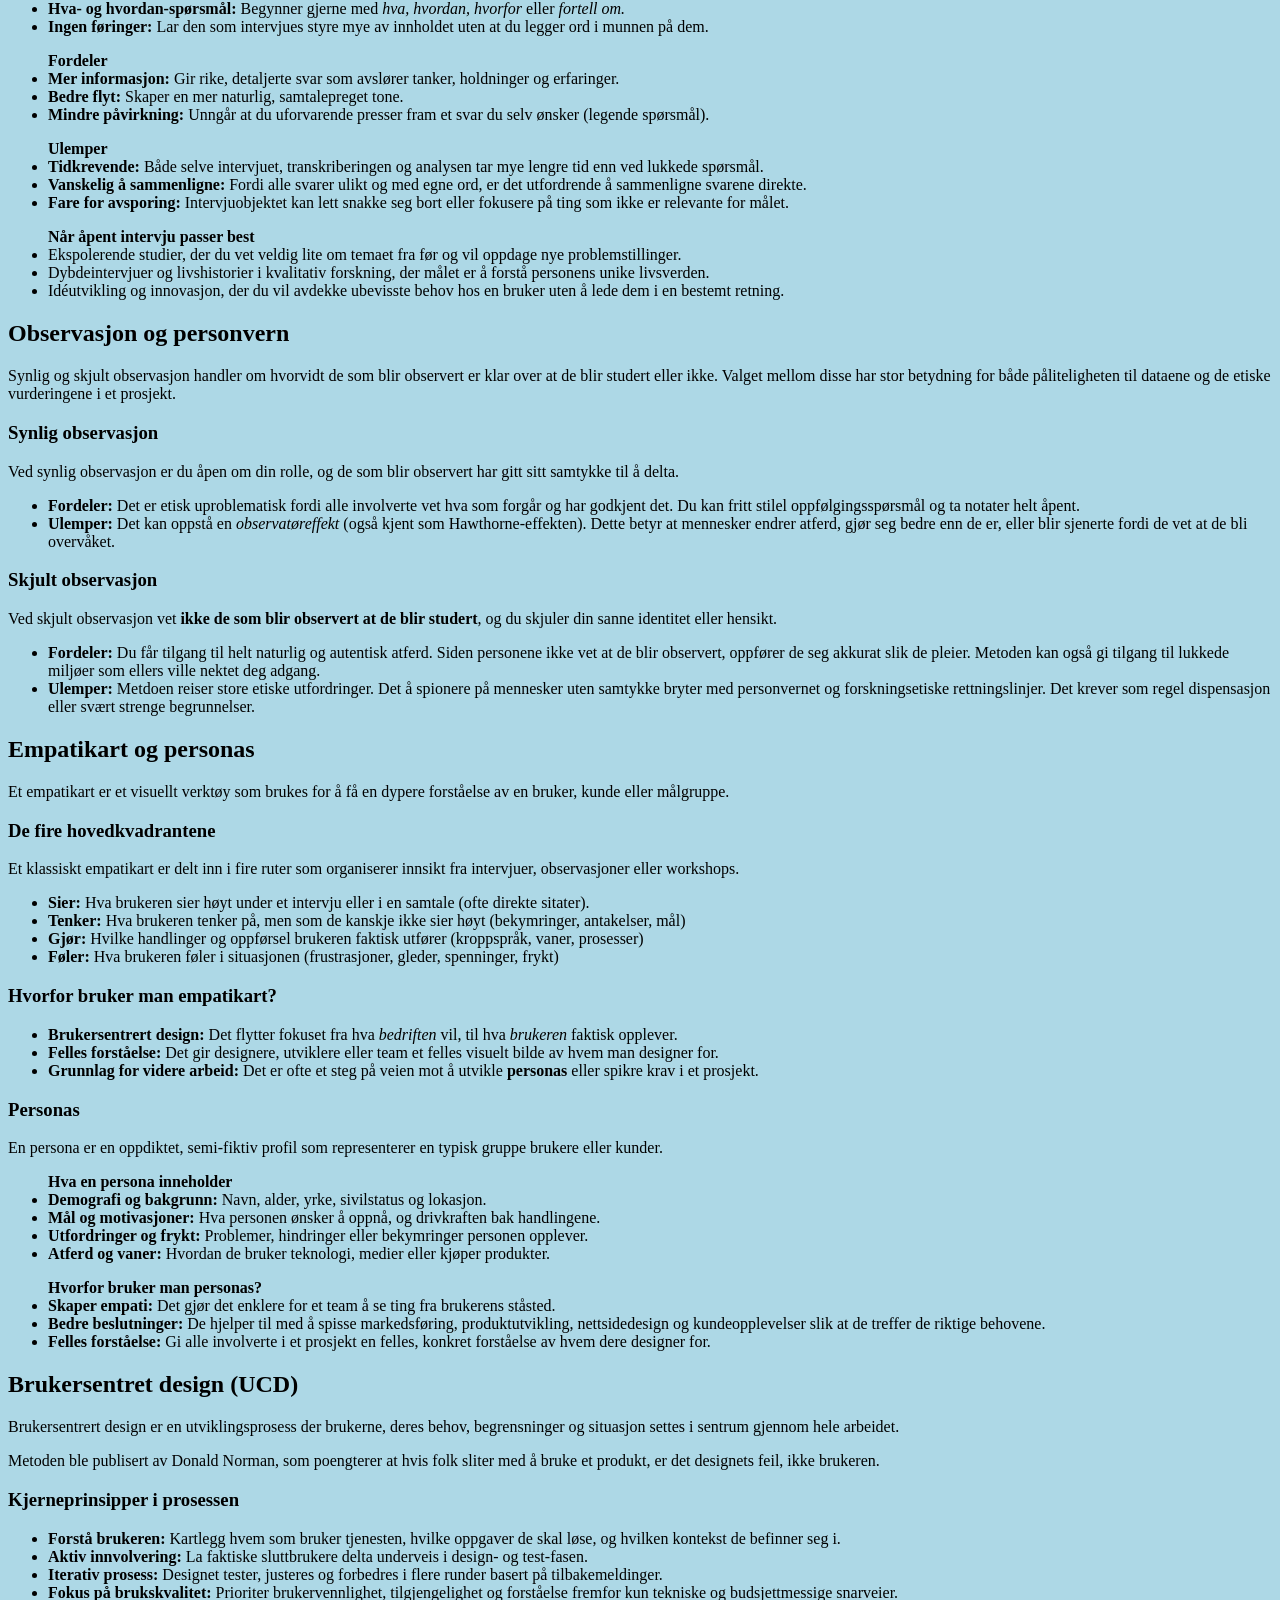
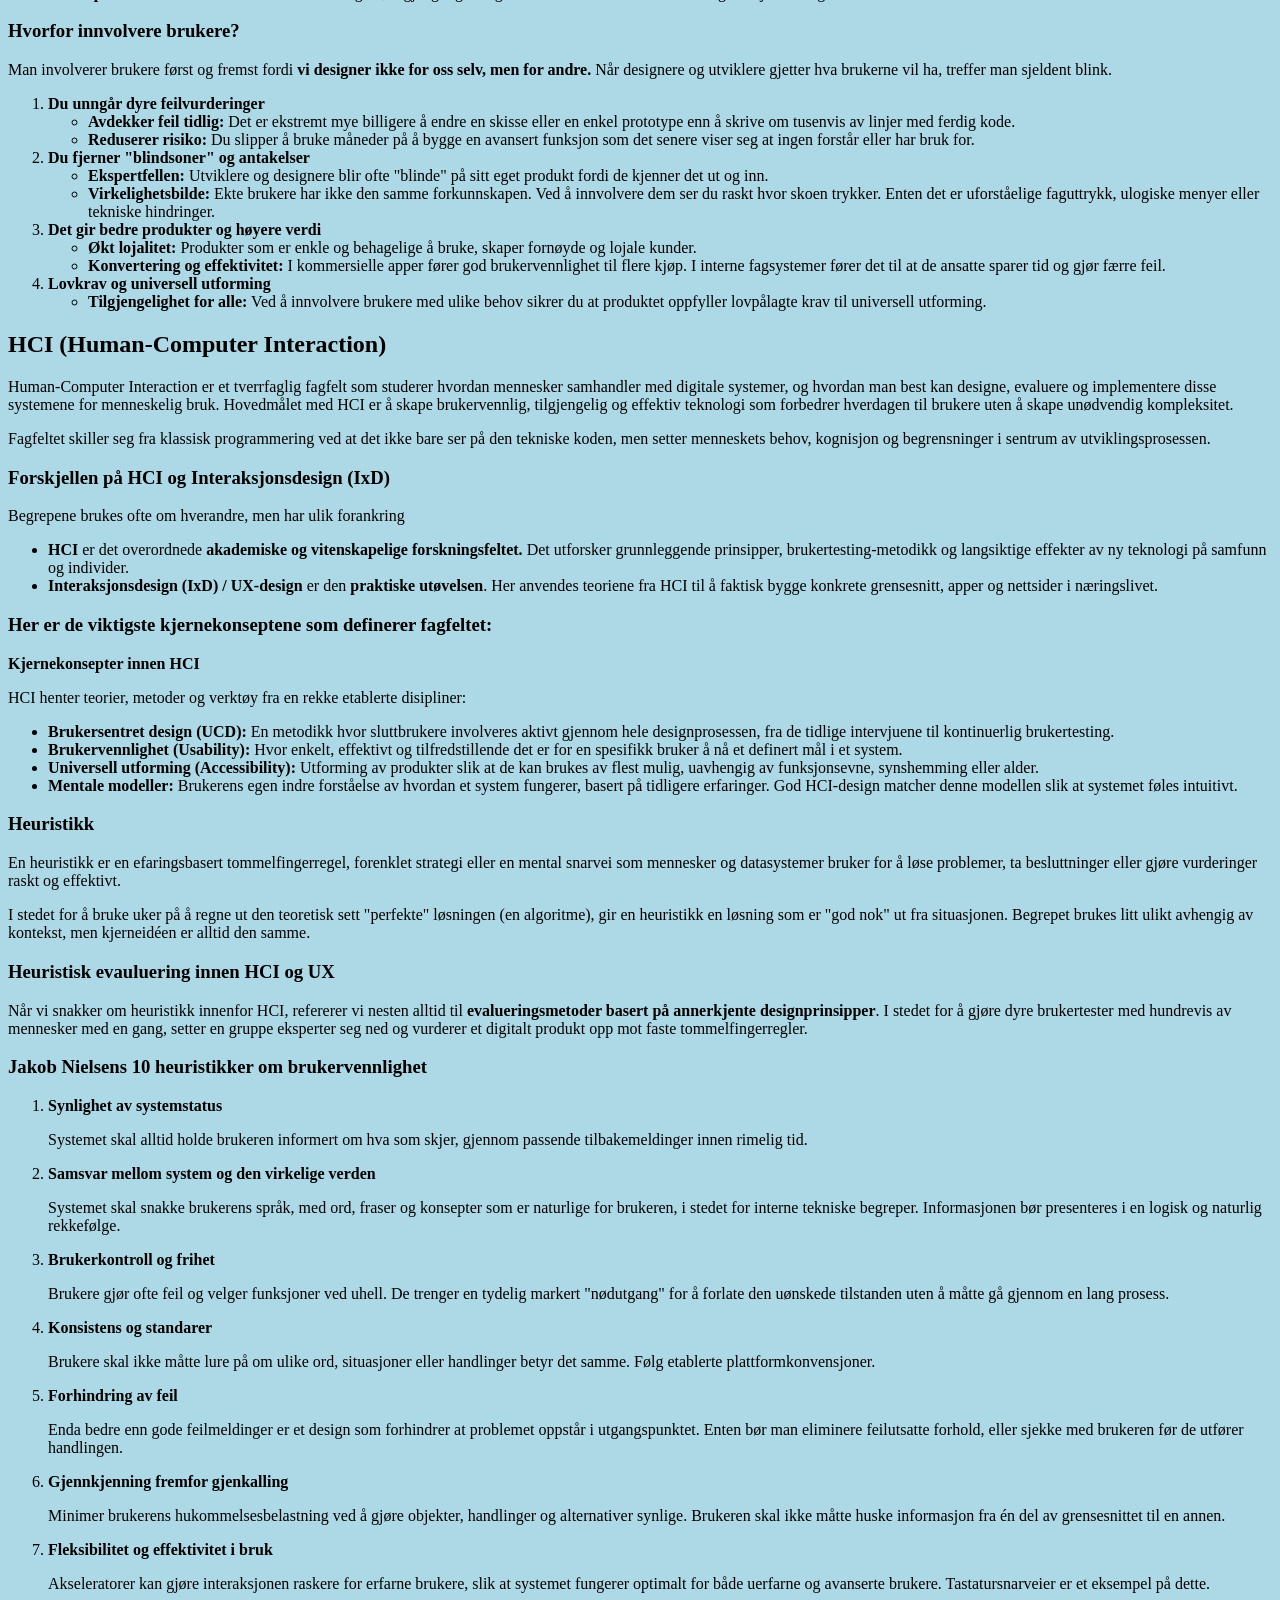
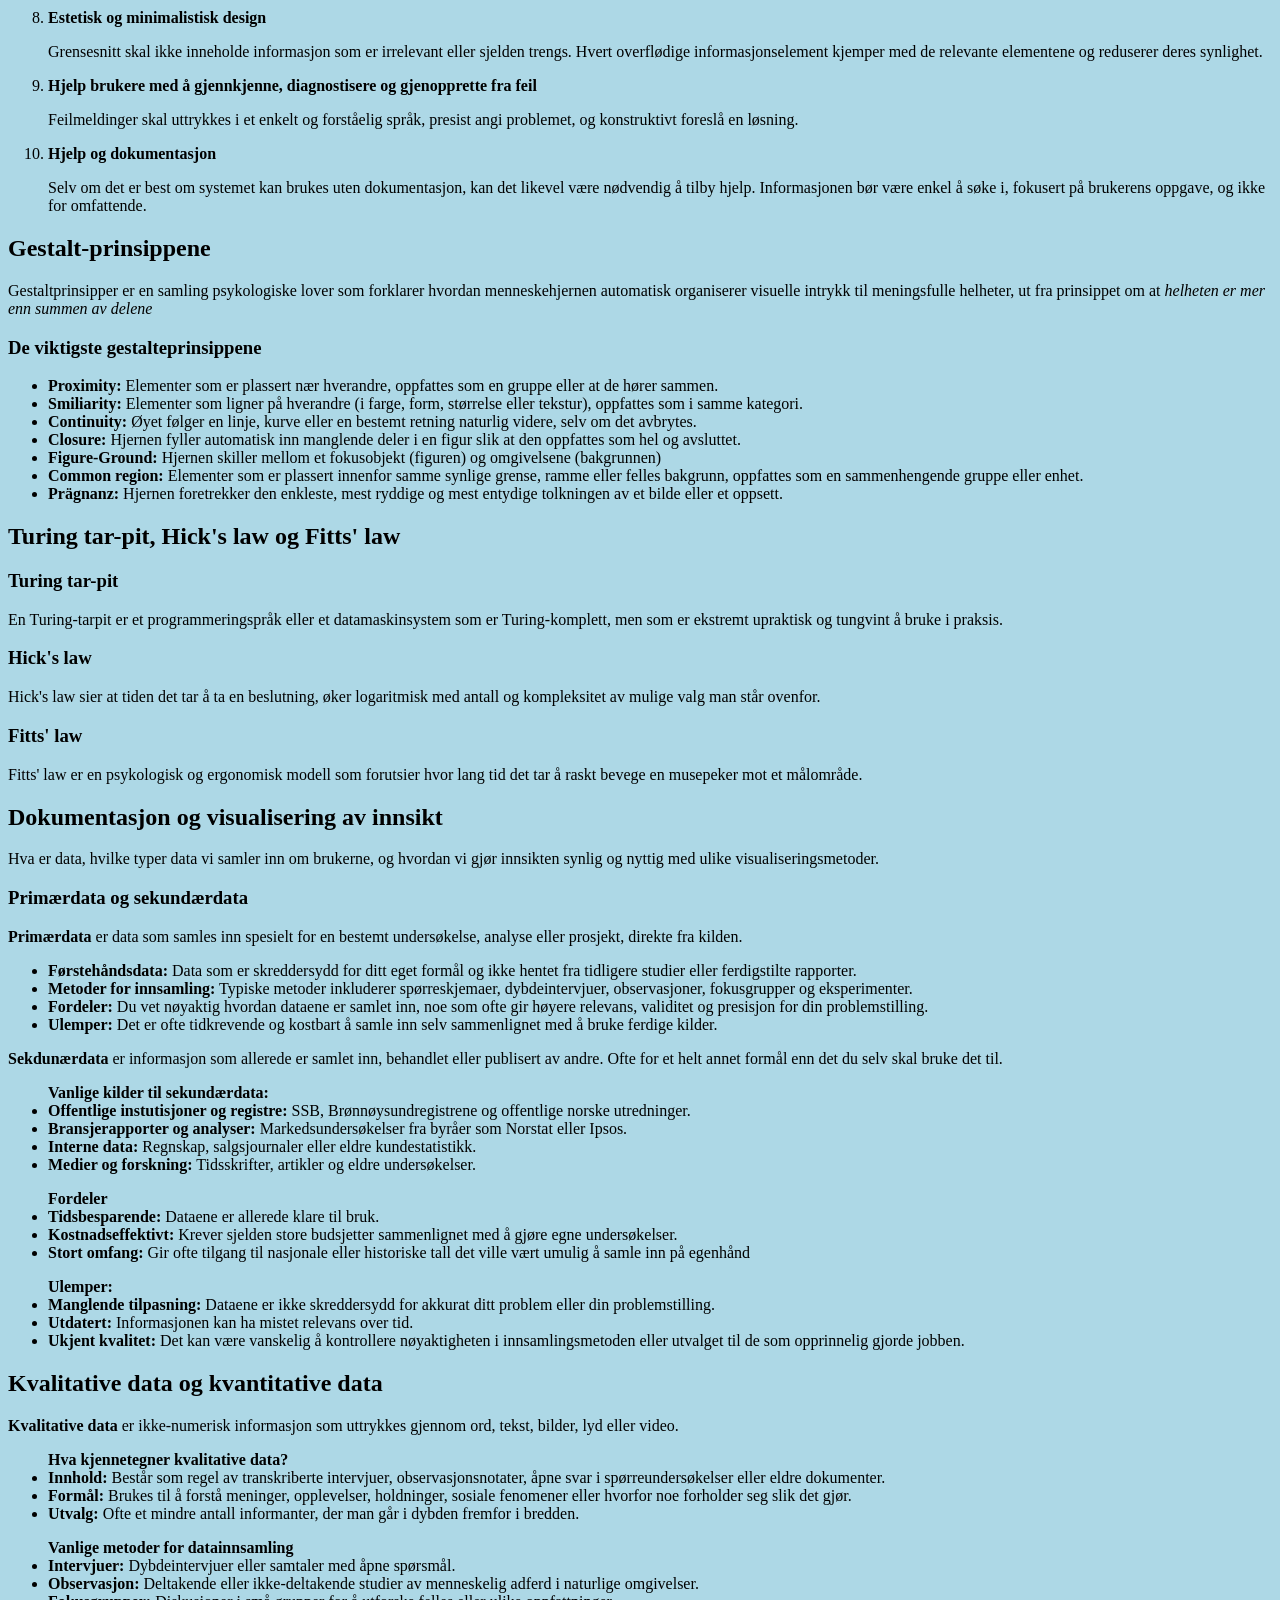
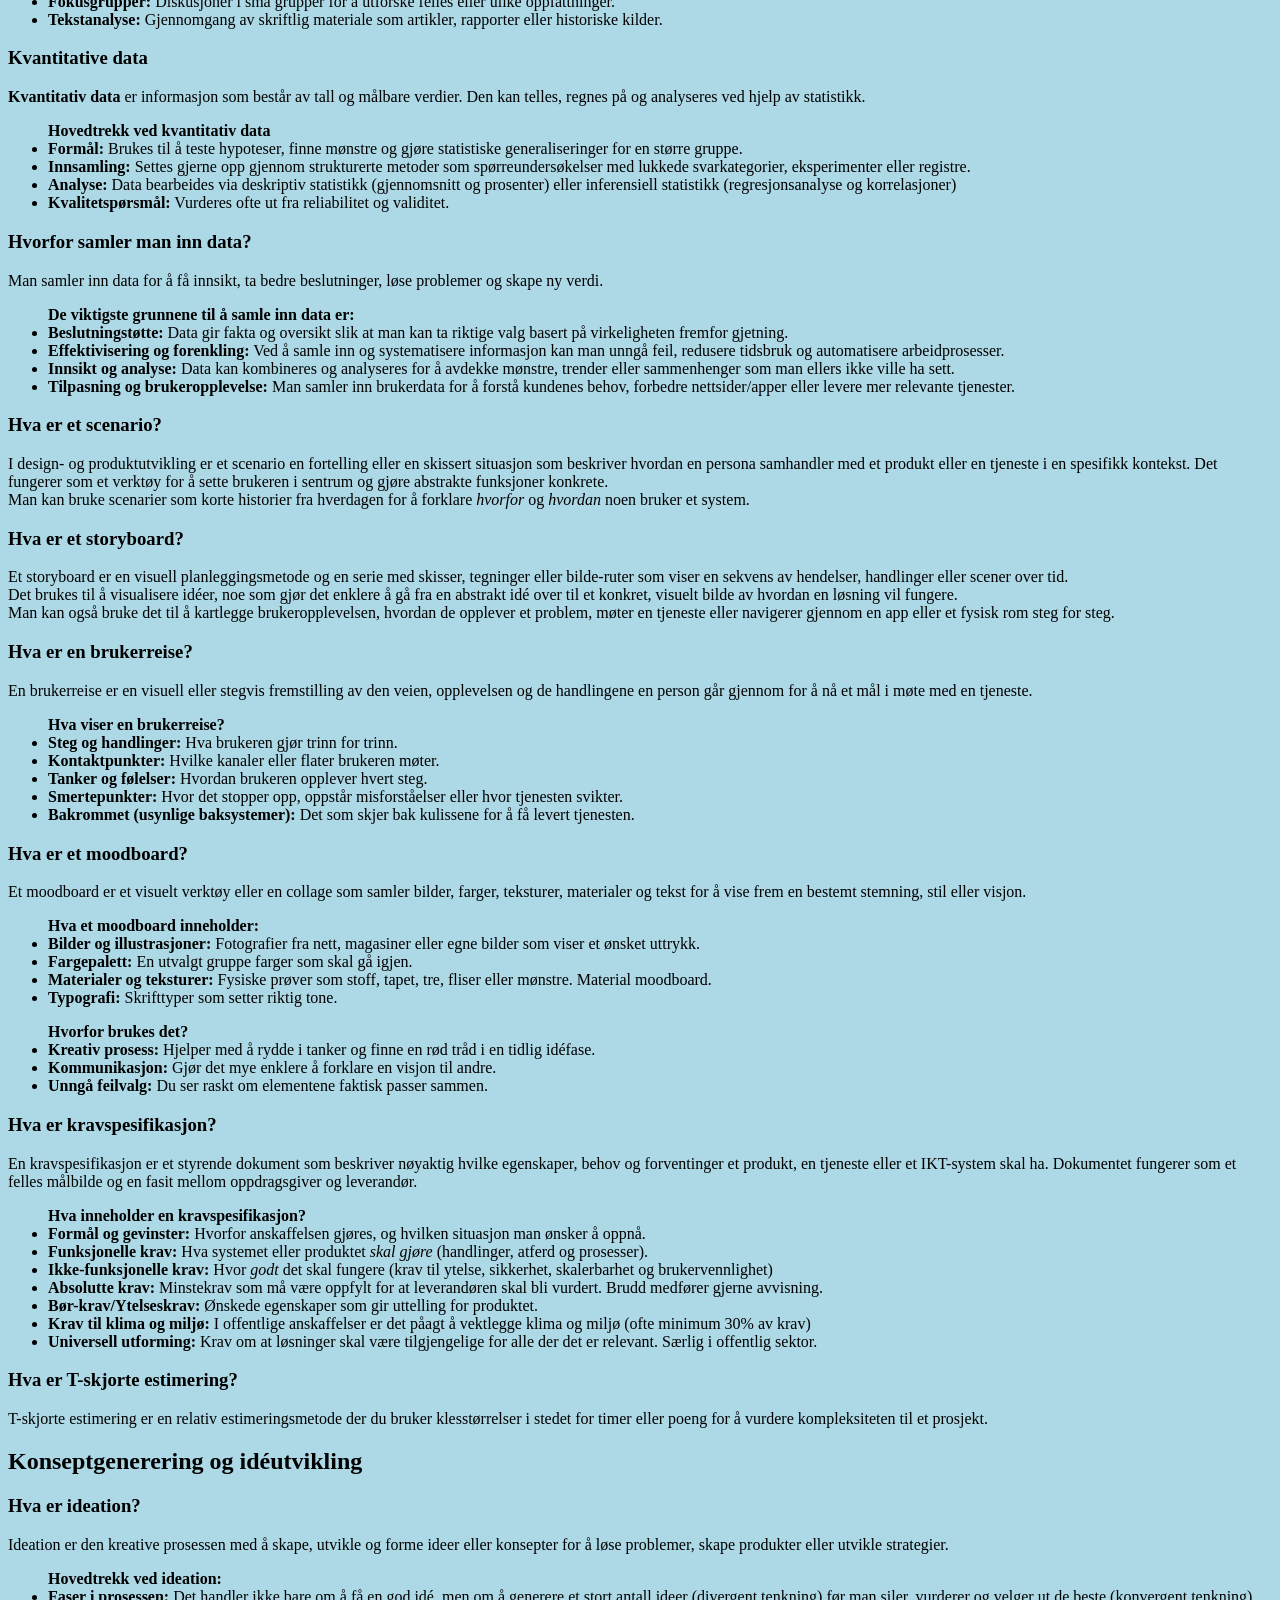
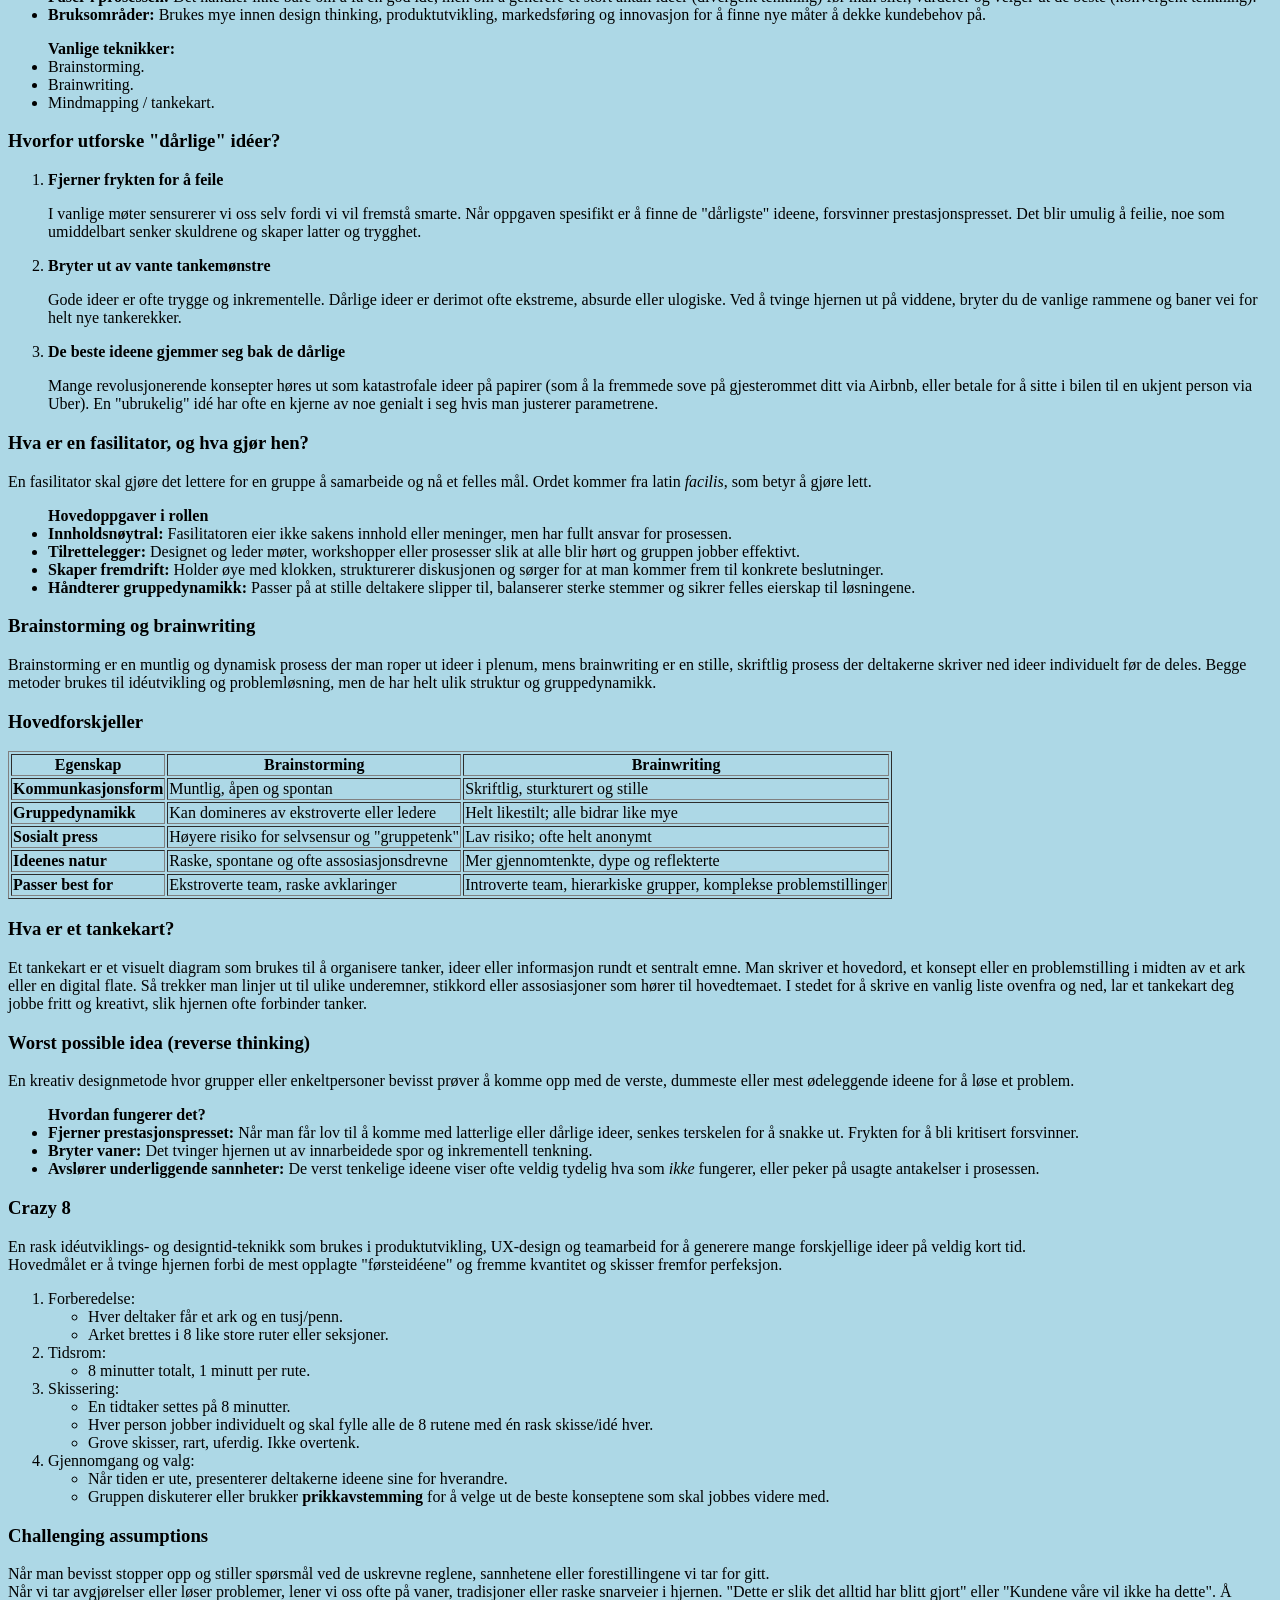
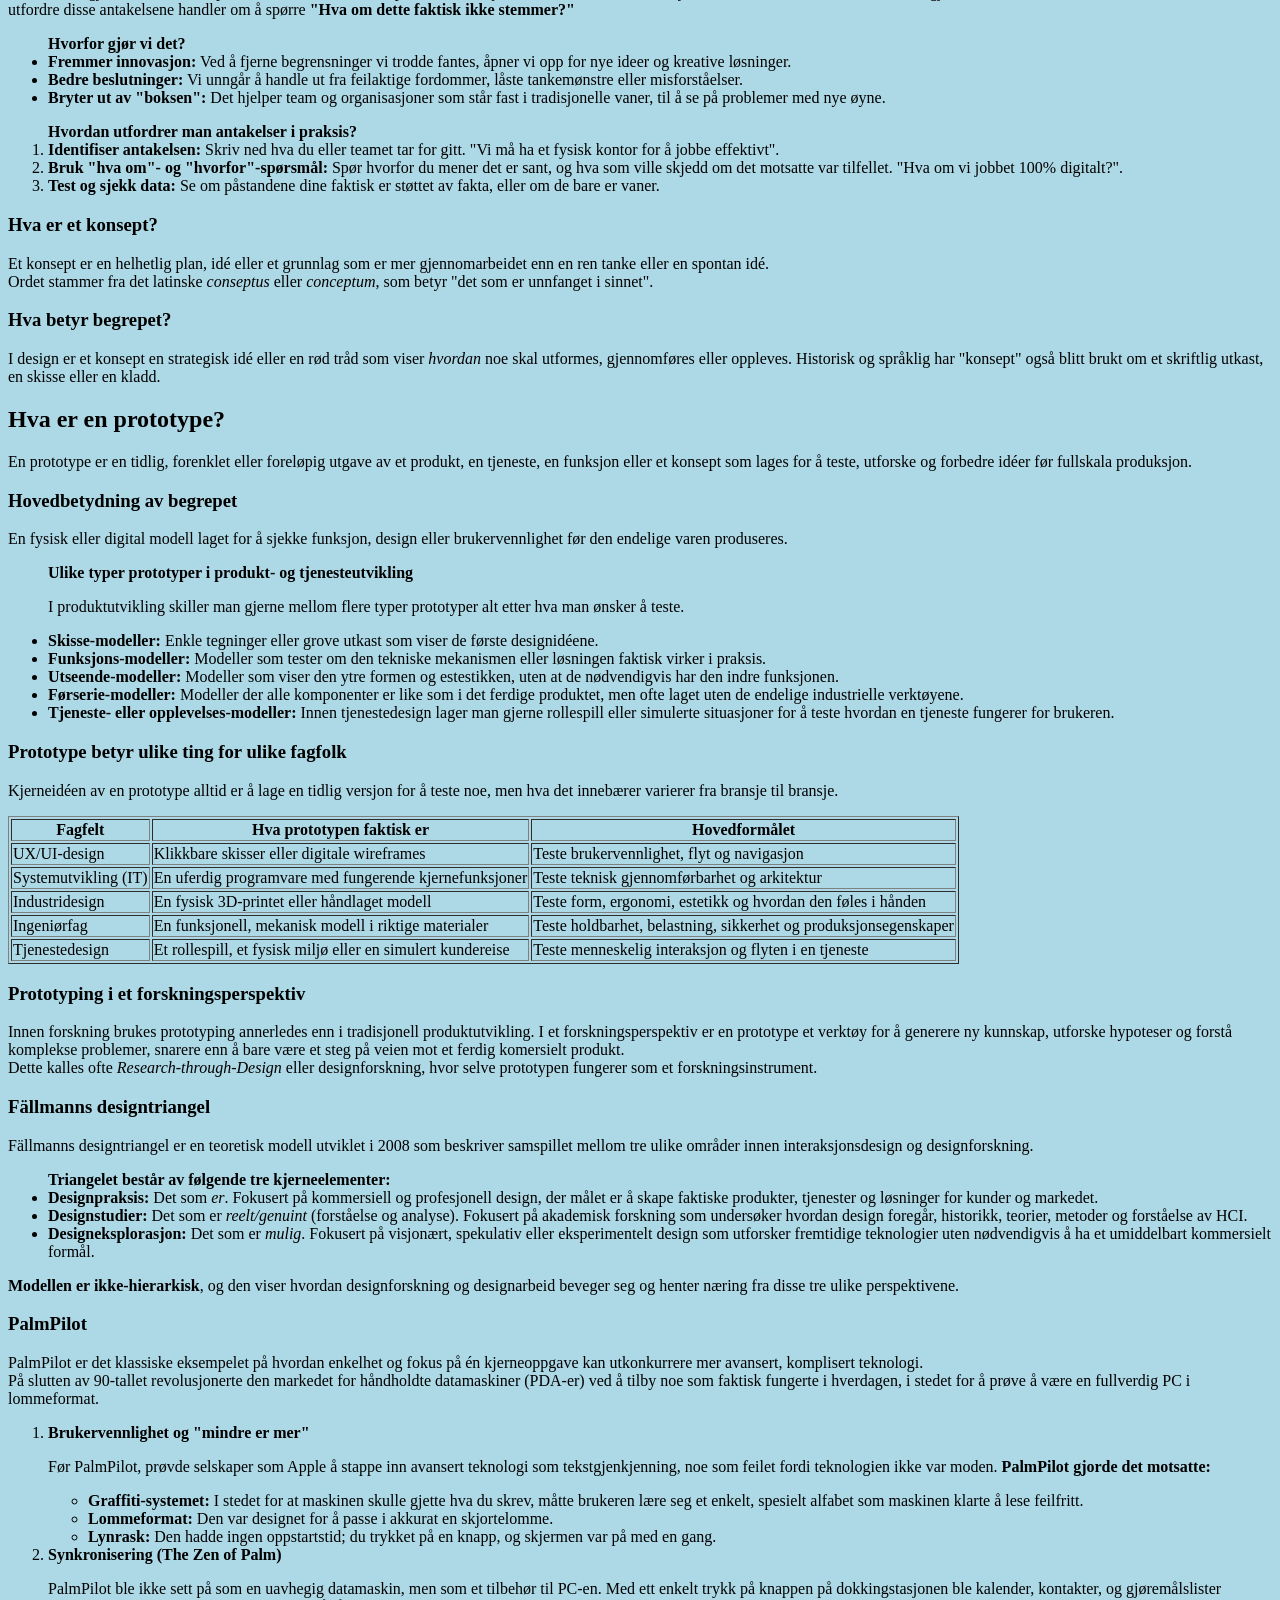
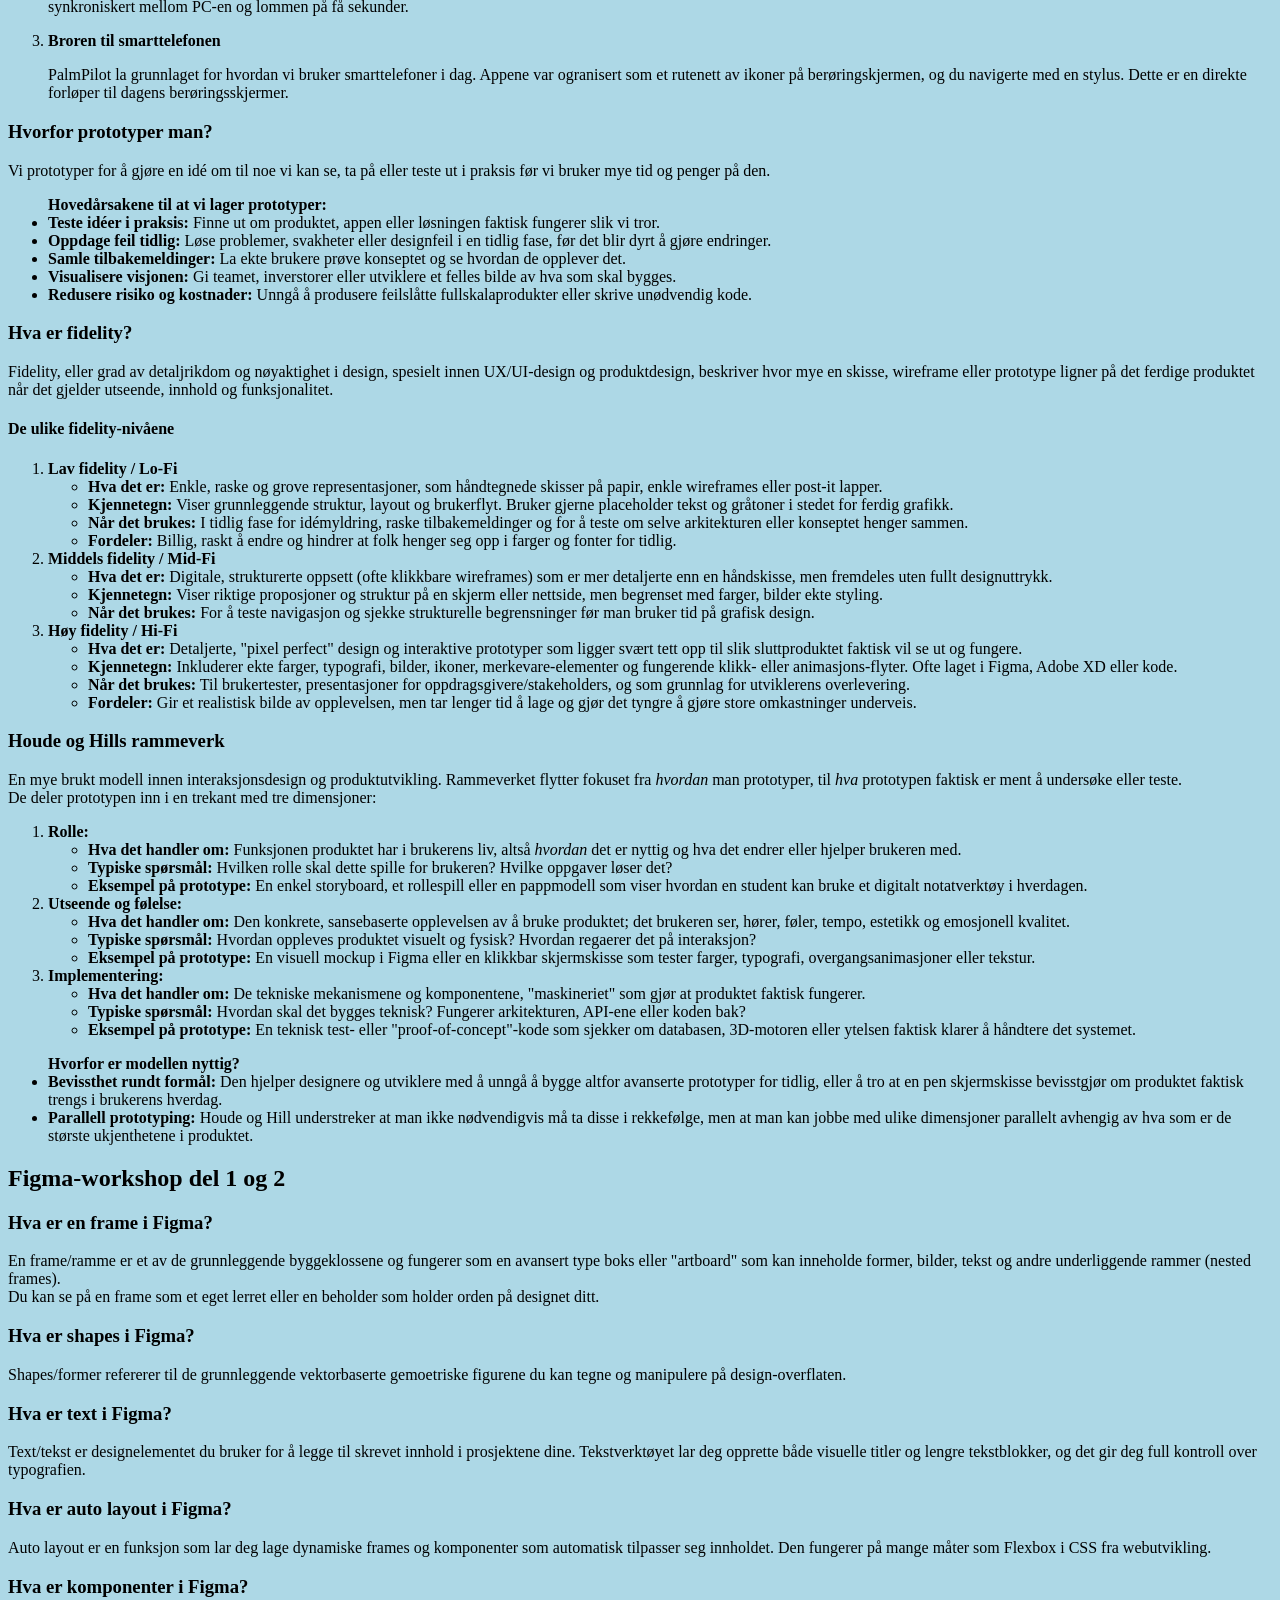
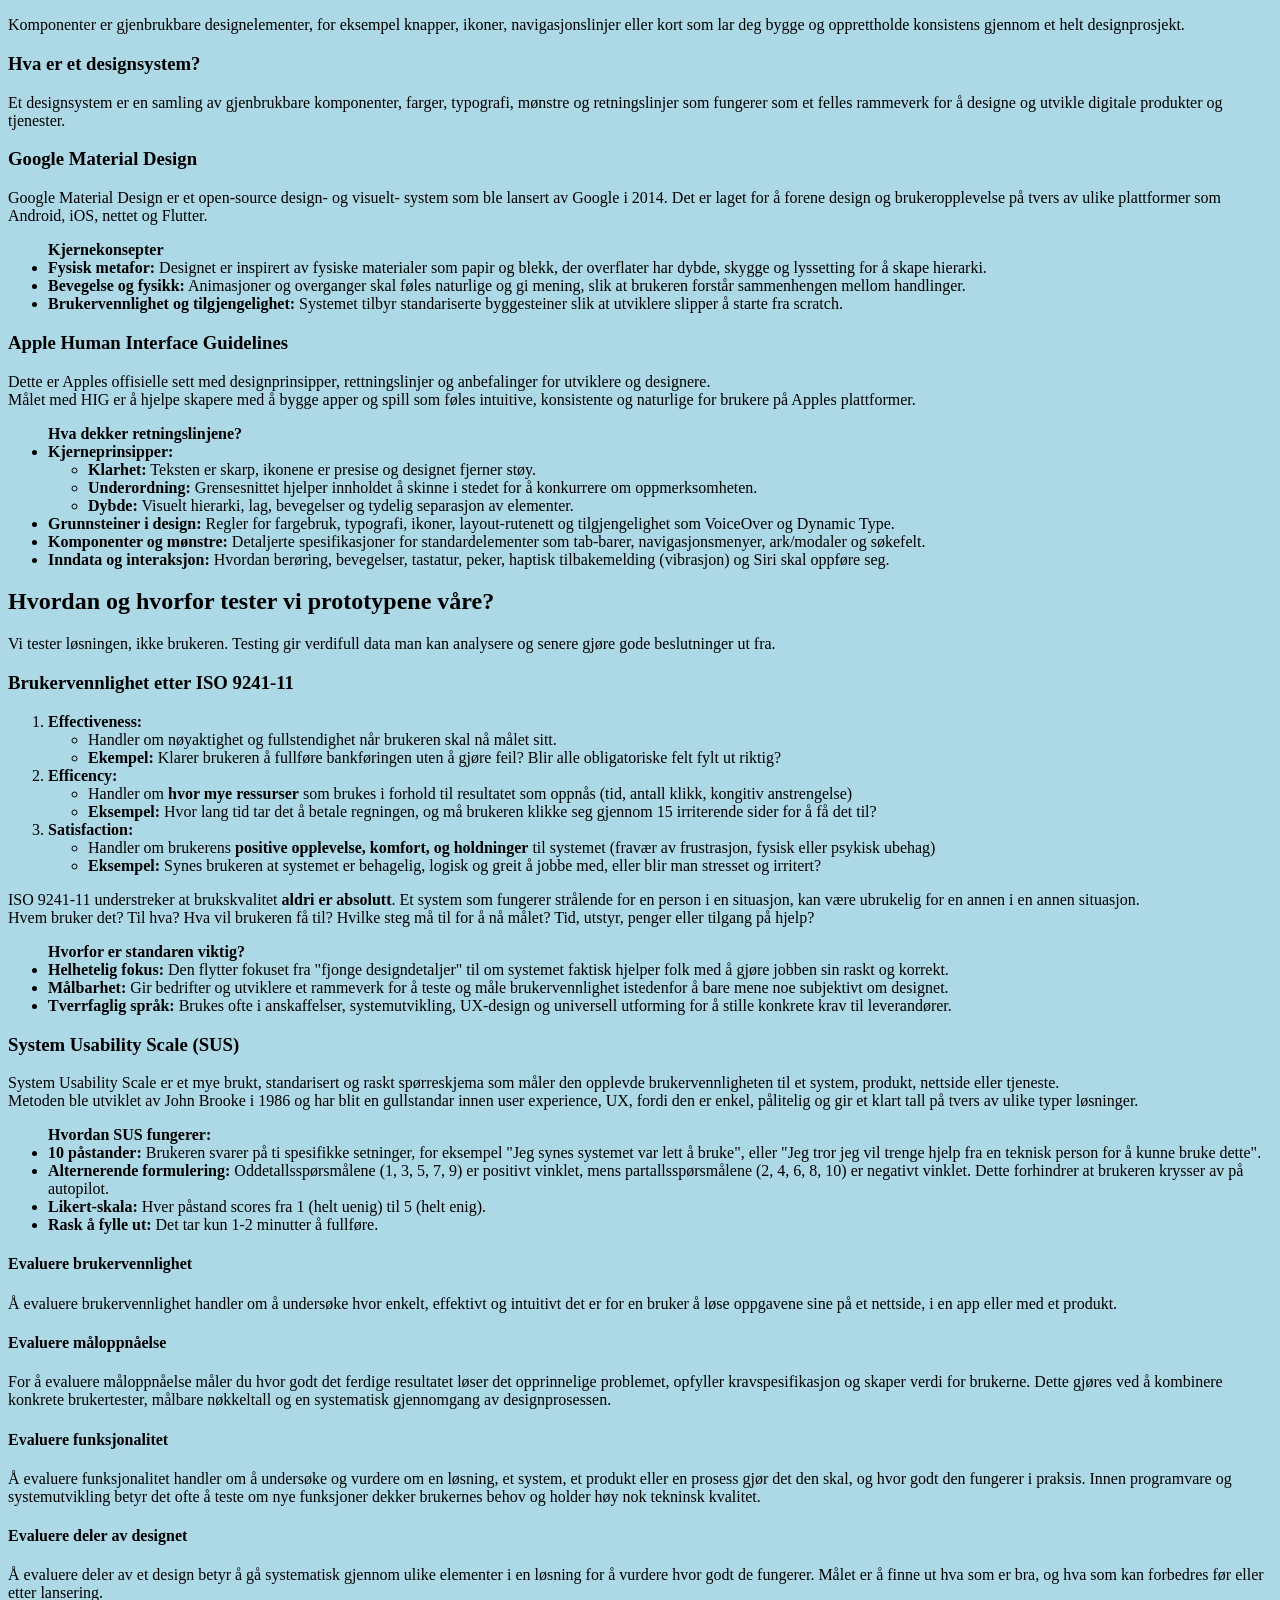
==== commit 4f5c9338: "updated source code" ====
--- a/KI DESIGN/index.html
+++ b/KI DESIGN/index.html
@@ -11,8 +11,12 @@
 
     </header>
     <main>
-        <h1>KI DESIGN eksamen 3hunna</h1>
-        <p>Velkommen til kunnskap jakey</p>
+        <h1>300KI</h1>
+        <p>
+            Dette er en historie om KI OG DESIGN FAGET som jeg liker godt
+            <br>
+            PS: Om noen i familien din har printer hjemme er du gay
+        </p>
         
         <article>
             <h2>Hva er design i digitale produkter?</h2>
@@ -2923,6 +2927,647 @@
                     </li>
                 </ul>
             </ol>
+            <h3>Rolle, format og avgrensning</h3>
+            <p>
+                Rolle, format og avgrensning er tre kjerneelementer i god
+                prompt engineering som styrer hvordan en KI forstår oppgaven
+                din og utformer svaret. Ved å definere disse tre elementene
+                tydelig, får du mer presise, relevante og brukbare resultater.
+            </p>
+            <ol>
+                <li><b>Rolle &#40;hvem skal KI-en være?&#41;</b></li>
+                <p>
+                    Rollen bestemmer perspektivet, kunnskapsnivået og tonefallet
+                    i svaret. Du gir KI-en en spesifikk identitet eller ekspertise.
+                </p>
+                <ul>
+                    <li>
+                        <b>Formål:</b> Hjelper modellen med å velge riktig
+                        ordforråd og faglig tyngde.
+                    </li>
+                    <li>
+                        <b>Eksempler:</b> "Du er en erfaren jurist", "Opptre som
+                        en barneskolelærer", eller "Skriv som en markedføringsekspert"
+                    </li>
+                </ul>
+                <li><b>Format &#40;hvordan skal svaret se ut?&#41;</b></li>
+                <p>
+                    Formatet styrer den visuelle og tekstlige strukturen på svaret
+                    slik at det passer direkte til bruksområdet ditt.
+                </p>
+                <ul>
+                    <li>
+                        <b>Formål:</b> Gjør informasjonen enkel å lese og bruke
+                        videre uten mye etterarbeid.
+                    </li>
+                    <li>
+                        <b>Eksempler:</b> Punktliste, tabell, sammenhengende e-post,
+                        steg-for-steg-guide, eller kodeblokk.
+                    </li>
+                </ul>
+                <li><b>Avgrensning &#40;hva er rammene og begrensningene?&#41;</b></li>
+                <p>
+                    Avgrensning setter tydelige grenser for hva KI-en skal ta med,
+                    hva den skal utelate, og hvor langt svaret skal være.
+                </p>
+                <ul>
+                    <li>
+                        <b>Formål:</b> Hindrer at KI-en skriver for langt, sporer
+                        av eller bruker upassende språk.
+                    </li>
+                    <li>
+                        <b>Eksempel:</b> "Maks 150 ord", "Ikke bruk faguttrykk",
+                        "Fokuser kun på norske forhold", eller "Unngå å nevne "
+                    </li>
+                </ul>
+            </ol>
+
+            <h3>Dele opp krevende oppgaver</h3>
+            <p>
+                Å dele opp krevende oppgaver ved hjelp av KI kalles ofte 
+                oppgavenedbrytning, eller prompt chaining. Dette gjør komplekse
+                prosjekter mer håndterbare for både deg og KI-modellen, samtidig
+                som det reduserer feil og gir mer presise svar.
+            </p>
+            
+            <h3>Chain of Thought</h3>
+            <p>
+                Chain of Thought er en teknikk innen KI og prompt engineering
+                som lærer eller instruerer språkmodeller til å bryte ned
+                komplekse problemer i en logisk rekke av mellomliggende trøbbel
+                eller resonnementer før de kommer med et endelig svar.
+            </p>
+
+            <h3>Promptrammeverk</h3>
+            <h4>RTF</h4>
+            <p>
+                RTF er et enkelt og effektivt rammeverk for å skrive instruksjoner
+                til KI, og står for Role, Task, Format. Denne tredelte strukturen
+                gir KI tydelige rammer for hvem de skal opptre som, hva de skal gjøre,
+                og hvordan svaret skal presenteres.
+            </p>
+            <h4>CRAFT</h4>
+            <p>
+                CRAFT-rammeverket er en femstegs metode for å skrive tydelige
+                og presise instruksjoner til GKI. Akronymet står for Context,
+                Role, Action, Format og Tone. Hver bokstav i rammeverket
+                representerer en byggestein som reduserer gjetting hos KI-modellen.
+            </p>
+            <h4>RACE</h4>
+            <p>
+                RACE-rammeverket er en struktur og et system i prompt engineering
+                for å lage nyttige svar fra KI. RACE står for Role, Action, Context,
+                Execute / Expectation. Når vi skriver en veldig kort og åpen prompt,
+                må KI-en gjette hva du egentlig er ute etter. Ved å bruke RACE-modellen
+                gir du KI et tydelig rammeverk som gjør det lettere å treffe blink
+                på første forsøk.
+            </p>
+            <h4>CARE</h4>
+            <p>
+                CARE-rammeverket er en enkel og strukturert metode for å skrive
+                presise prompts til KI. Det står for Context, Action, Result og
+                Example. Ved å inkludere disse fire delene reduserer du igjen gjetting
+                fra KI-en og får mer treffsikre og repeterbare svar.
+            </p>
+            <h4>ROSES</h4>
+            <p>
+                ROSES-rammeverket gjør som alle andre over og står for Role,
+                Objective, Scenario, Expected Solution, Steps.
+            </p>
+
+            <h3>Metaprompting</h3>
+            <p>
+                Metaprompting er en avansert teknikk innen promptengineering der
+                man ikke bare ber en KI om å løse en oppgave direkte, men i stedet
+                ber den om å lage, forbedre eller strukturere prompter for deg.
+                <br>
+                I stedet for å skrive en vanlig, enkel forespørsel, gir du modellen
+                en meta-prompt som definerer oppbygging, rolle, logikk og regler
+                for den endelige prompten.
+            </p>
+            <ol>
+                <li>
+                    <b>Definer målet:</b> Du forteller KI-en hvilken oppgave du
+                    egentlig ønsker å løse.
+                </li>
+                <li>
+                    <b>Be om en mal eller prompt:</b> Du ber KI-en om å generere
+                    den optimale systemprompten som skal til for å løse oppgaven
+                    med høyest mulig presisjon.
+                </li>
+                <li>
+                    <b>Kjør og finjuster:</b> Du bruker den genererte prompten
+                    i en ny samtale for å få det endelige resultatet.
+                </li>
+            </ol>
+            <ul> <b>Hvorfor bruke metaprompting?</b>
+                <li>
+                    <b>Gjerner synsing:</b> Du slipper å gjette hvordan du skal
+                    formulere deg for å få gode svar; KI-en kjenner sin egen
+                    arkitektur og vet hva den reagerer best på.
+                </li>
+                <li>
+                    <b>Standarisering:</b> Du kan lage gjenbrukbare maler for
+                    hele kategorier av oppgaver.
+                </li>
+                <li>
+                    <b>Høyere presisjon:</b> Undersøkelser og bransjeeksempler
+                    viser at stukturerte rammeverk gir drastisk færre misforståelser
+                    og bedre kvalitet på svarene.
+                </li>
+            </ul>
+            <h3>Iterasjon kontra one-shot</h3>
+            <p>
+                Iterasjon og one-shot representerer to ulike måter å jobbe med KI
+                på, der iterasjon handler om å forbedre et resultat steg for steg,
+                mens one-shot handler om å få et ferdig svar på første forsøk.
+                Valget mellom dem avhenger av hvor kompleks oppgaven er, og hvor
+                mye kontroll du ønsker over sluttreslutatet.
+            </p>
+            <table border="1">
+                <thead>
+                    <th>Egenskap</th>
+                    <th>One-shot</th>
+                    <th>Iterasjon</th>
+                </thead>
+                <tbody>
+                    <td>Arbeidsmetode</td>
+                    <td>Du gir én komplett instruks, og bruker svaret direkte.</td>
+                    <td>Du starter enkelt, vurderer svarer og gir oppfølgingsbeskjeder.</td>
+                </tbody>
+                <tbody>
+                    <td>Tidsbruk</td>
+                    <td>Svært raskt for enkle og rutinepregede oppgaver.</td>
+                    <td>Tar lengre tid, men sparer etterarbeid på komplekse prosjekter.</td>
+                </tbody>
+                <tbody>
+                    <td>Presisjon</td>
+                    <td>Gir ofte generiske svar som kan kreve manuell redigering.</td>
+                    <td>Gir skreddersydde og nøyaktige resultater tilpasset dine behov.</td>
+                </tbody>
+                <tbody>
+                    <td>Kontroll</td>
+                    <td>Lav kontroll underveis i prosessen.</td>
+                    <td>Høy kontroll fordi du kan styre retning, tone og detaljer løpende.</td>
+                </tbody>
+            </table>
+
+            <h3>RAG, Retrieval Augmented Generation</h3>
+            <p>
+                RAG er en KI-teknikk som kobler LLM til eksterne kunnskapsbanker
+                eller bedriftens egne dokumenter før de svarer på et spørsmål.
+            </p>
+            <h4>Hvordan fungerer det?</h4>
+            <p>
+                I stedet for å la en språkmodell gjette eller basere seg utelukkende
+                på sin opprinnelige treningsdata, følger RAG denne prosessen:
+            </p>
+            <ol>
+                <li>
+                    <b>Retrieval:</b> Systemet søker i en ekstern database etter
+                    dokumenter, filer eller data som matcher brukerens spørsmål.
+                </li>
+                <li>
+                    <b>Augmentation:</b> De relevante tekstbitene hentes ut og
+                    bakes inn i prompten som sendes til KI-en.
+                </li>
+                <li>
+                    <b>Generation:</b> Språkmodellen skriver et svar som er strengt
+                    forankret i disse eksterne kildene.
+                </li>
+            </ol>
+            <ul> <b>Hvorfor brukes RAG?</b>
+                <li>
+                    <b>Mindre hallusinsasjoner:</b> Svarene trekkes fra faktiske
+                    dokumenter, noe som reduserer feilaktig eller oppspunnet
+                    informasjon betydelig.
+                </li>
+                <li>
+                    <b>Private data:</b> Lar deg bruke AI på din bedrifts interne
+                    manualer, akriver eller kundedata uten å måtte trene om hele
+                    språkmodellen.
+                </li>
+                <li>
+                    <b>Kildehenvisning:</b> Gjør det enklere å sjekke <i>hvor</i>
+                    informasjonen kommer fra.
+                </li>
+            </ul>
+            <h4>Fallgruver</h4>
+            <p>
+                Når du bygger og setter opp RAG i produksjon, skjer de fleste
+                feilene ikke i selve KI-en, men i måten data hentes, behandles
+                og presenteres på.
+            </p>
+            <ol> <b>De sju klassise RAG-fallgruvene</b>
+                <li><b>Missing content</b></li>
+                <p>
+                    Svaret finnes faktisk ikke i dokumentene du har indeksert.
+                    Modellen prøver likevel å gjette eller hallusinere et svar.
+                </p>
+                <li><b>Missed top rank</b></li>
+                <p>
+                    Den riktige tekstbiten finnes i databasen, men havner langt
+                    nede på søkeresultatlisten og blir aldri vurdert.
+                </p>
+                <li><b>Not in context</b></li>
+                <p>
+                    Dokumentet som ble hentet opp i søket, men ble kuttet ut eller
+                    druknet i mengden når konteksten ble satt sammen til språkmodellen.
+                </p>
+                <li><b>Not extracted</b></li>
+                <p>
+                    Riktig tekstbit når fram til KI-en, men modellen klarer ikke
+                    å trekke ut eller identifisere selve svaret på grunn av rotete
+                    eller dårlig formulert tekst.
+                </p>
+                <li><b>Wrong format</b></li>
+                <p>
+                    Modellen svarer riktig på innholdet, men klarer ikke levere
+                    svaret i formatet du ba om.
+                </p>
+                <li><b>Incorrect specificity</b></li>
+                <p>
+                    Svaret blir enten alt for generelt eller alt for spesifikt i
+                    forhold til det brukeren egentlig spurte om.
+                </p>
+                <li><b>Incomplete answer</b></li>
+                <p>
+                    Svaret tar med deler av informasjonen, men utelater kritiske
+                    biter som lå i andre dokumenter eller avsnitt.
+                </p>
+            </ol>
+
+            <h3>Ymse definisjon på KI-agent</h3>
+            <p>
+                En KI-agent er et autonomt datasystem som kan resonnere, ta egne
+                valg og utføre handlinger i digitale miljøer for å nå et overordnet
+                mål. I motsetning til verktøy som bare svarer på spørsmål, jobber
+                en agent selvstendig gjennom flere trinn til oppgaven er løst.
+            </p>
+            <ul> <b>De fire byggesteinene i en KI-agent</b>
+                <li>
+                    <b>LLM:</b> Dette er agentens "hjerne". Modellen forstår
+                    instruksjoner, resonnerer rundt problemer og formulerer svar
+                    eller neste steg i prosessen.
+                </li>
+                <li>
+                    <b>Planlegging:</b> Agenten bryter ned et stort og komplekst
+                    mål i mindre, håndterbare deloppgaver. Den kan også evaluere
+                    egne resultater underveis og justere planen hvis noe feiler.
+                </li>
+                <li>
+                    <b>Minne:</b> Dette gjør at agenten husker kontekst og lærer.
+                    Korttidsminnet holder styr på den pågående oppgaven, mens
+                    langtidsminnet lagrer tildigere erfaringer, brukerpreferanser
+                    og fakta over tid.
+                </li>
+                <li>
+                    <b>Verktøy:</b> Dette er agentens "hender" som lar den samhandle
+                    med omverdenen. Verktøy kan være nettsøk, kalkulatorer, kodekjøring
+                    eller API-koblinger til e-post, kalender og bedriftens databaser.
+                </li>
+            </ul>
+
+            <table border="1">
+                <thead>
+                    <th>Egenskap</th>
+                    <th>Chatbot</th>
+                    <th>Fast arbeidsflyt</th>
+                    <th>KI-agent</th>
+                </thead>
+                <tbody>
+                    <td>Hovedoppgave</td>
+                    <td>Svare på spørsmål og føre samtaler.</td>
+                    <td>Følge en forhåndsbestemt oppskrift steg for steg.</td>
+                    <td>Nå et mål på egenhånd gjennom utforskning og valg.</td>
+                </tbody>
+                <tbody>
+                    <td>Styring</td>
+                    <td>Styres direkte av brukerens meldinger.</td>
+                    <td>Styres av faste regler satt opp av en utvikler.</td>
+                    <td>Styrer seg selv basert på målet og tilbakemeldinger fra miljøet.</td>
+                </tbody>
+                <tbody>
+                    <td>Fleksibilitet</td>
+                    <td>Lav. Gir tekstsvar, men utfører ikke handlinger.</td>
+                    <td>Middels. Håndterer kun de scanarioene som er programmert inn.</td>
+                    <td>Høy. Tilpasser seg uventede feil og velger nye veier selv.</td>
+                </tbody>
+                <tbody>
+                    <td>Bruk av verktøy</td>
+                    <td>Ingen eller svært begrenset.</td>
+                    <td>Bruker spesifikke verktøy i en fast rekkefølge.</td>
+                    <td>Velger selv hvilke verktøy som trengs og når de skal brukes.</td>
+                </tbody>
+                <tbody>
+                    <td>Eksempel</td>
+                    <td>En kundeservice-bot som svarer på åpningstider.</td>
+                    <td>En automasjon som lagrer vedlegg fra e-post til Google Drive.</td>
+                    <td>En assistent som planlegger en reise, sjekker kalenderen og bestiller billetter.</td>
+                </tbody>
+            </table>
+            <h3>Tokenmaxxing og vibecoding, når er det uforsvarlig?</h3>
+            <p>
+                Tokenmaxxing er en praksis der bedrifter eller ansatte bevisst
+                forsøker å maksimere forbruket av AI-tokens som et feilaktig mål
+                på produktivitet og innovasjon.
+                <br>
+                Grunnen til at dette er problematisk kan være astronomiske konstnader
+                for bedriften, kvalitetsforringelse som sier at overdreven bruk
+                ofte fører til "context rot", at AI-en mister oversikten i store
+                eller støyete dialoger. Og Goodharts lov som sier at når en måling
+                blir et mål i seg selv, slutter den å være en god måling. Høyt
+                forbruk betyr sjeldent bedre kvalitet; det resulterer ofte i
+                meningsløs "jobbslop" og kodekaos.
+            </p>
+            <p>
+                Vibecoding betyr å bygge programvare, nettsider eller spill ved
+                å beskrive hva du ønsker på vanlig, naturlig språk til en KI,
+                i stedet for å skrive koden selv linje for linje.
+                <br>
+                Problematikk oppstår her når det blir for stort og komplekst.
+                KI-en kan finne opp funksjoner eller metoder som ikke finnes,
+                koden kan bli rotete og vanskelig å rydde opp i, og KI-generert
+                kode kan inneholde ukjente sårbarheter som en nybegynner ikke
+                oppdager.
+            </p>
+            <table border="1">
+                <thead>
+                    <th>Egenskap</th>
+                    <th>Sterk skymodell</th>
+                    <th>Lokal modell</th>
+                </thead>
+                <tbody>
+                    <td>Intelligens og kapasitet</td>
+                    <td>Svært høy. Kan løse komplekse oppgaver, kode hele systemer og resonnere dypt.</td>
+                    <td>God til moderat. Kjempebra på enkle oppgaver, oppsummering og enkel skriving.</td>
+                </tbody>
+                <tbody>
+                    <td>Personvern</td>
+                    <td>Data sendes over internett til tredjepart. Krever tillit og databehandleravtaler.</td>
+                    <td>100% privat. Ingen data forlater enheten din.</td>
+                </tbody>
+                <tbody>
+                    <td>Maskinvarekrav</td>
+                    <td>Ingen. Krever kun en nettleser og internettforbindelse.</td>
+                    <td>Høye. Krever mye RAM og en god GPU.</td>
+                </tbody>
+                <tbody>
+                    <td>Kostnad</td>
+                    <td>Løpende abonnementskostnad eller betaling per bruk.</td>
+                    <td>Engangskostnad i maskinvare, gratis å kjøre etterpå.</td>
+                </tbody>
+                <tbody>
+                    <td>Tilgjengelighet</td>
+                    <td>Krever stabil internettforbindelse.</td>
+                    <td>Fungerer helt offline.</td>
+                </tbody>
+            </table>
+            <ol> <b>Nærmere forklart</b>
+                <li><b>Skymodell</b></li>
+                <p>
+                    En skymodell er en enorm språkmodell med hundrevis av milliarder
+                    parametere. Fordi den er for stor til å få plass på en vanlig PC,
+                    bor den i spesialbygde datasentere med tusenvis av kraftige
+                    prosessorer.
+                </p>
+                <ul>
+                    <li>
+                        <b>Fordeler:</b> Den har tilgang til enormt mye kunnskap,
+                        gjør færre feil på komplisert logikk, og oppdateres jevnlig
+                        av leverandøren uten at du trenger å gjøre noe.
+                    </li>
+                    <li>
+                        <b>Ulemper:</b> Du er avhengig av leverandørens retningslinjer,
+                        prisendringer og oppetid. Bedrifter må også være nøye med
+                        å ikke dele sensitiv informasjon dersom det ikke foreligger
+                        strenge personvernsavtaler.
+                    </li>
+                </ul>
+                <li><b>Lokal modell</b></li>
+                <p>
+                    En lokal modell er en komprimert eller mindre versjon av en
+                    språkmodell som lastes ned som en fil og kjøres lokalt ved
+                    hjelp av verktøy som for eksempel Ollama eller LM Studio.
+                </p>
+                <ul>
+                    <li>
+                        <b>Fordeler:</b> Full kontroll over egne data gjør dette
+                        ideelt for advokater, leger, utviklere med hemmelig kildekode,
+                        eller privatpersoner som ønsker maksimal sikkerhet. Du kan
+                        også finjustere modellen uten begrensninger fra en leverandør.
+                    </li>
+                    <li>
+                        <b>Ulemper:</b> Jo smartere modellen skal være, desto dyrere
+                        datamaskin trenger du. En bærbar PC uten dedikert skjermkort
+                        vil slite med å kjøre de bedre lokale modellene raskt nok.
+                    </li>
+                </ul>
+            </ol>
+        </article>
+
+        <article>
+            <h2>KI som kritiker og kildekritikk</h2>
+            <h3>Kildekritikk: hva er en god kilde?</h3>
+            <p>
+                En god kilde er til å stole på, objektiv, nøyaktig og passer
+                til det du lurer på. For å vurdere om en kilde er god, kan du
+                bruke huskeregelen TONE; troverdighet, objektivitet, nøykatighet,
+                egnethet.
+            </p>
+            <h3>Påstand, dokumentasjon og mening</h3>
+            <p>
+                Å skille mellom påstand, dokumentasjon og mening handler om å
+                skille mellom hva som hevdes, hva som kan beskrives, og hva som
+                er personlige vurderinger. Dette er en grunnleggende ferdighet
+                innen kritisk tekning og akademisk skriving.
+            </p>
+            <table border="1">
+                <thead>
+                    <th>Begrep</th>
+                    <th>Kjennetegn</th>
+                    <th>Kan det etterprøves?</th>
+                    <th>Eksempel</th>
+                </thead>
+                <tbody>
+                    <td>Påstand</td>
+                    <td>En utsangssetning som hevder at noe er tilfelle, ofte brukt som hovedpoeng i en diskusjon.</td>
+                    <td>Ja, i prinsippet, men mangler bevis alene.</td>
+                    <td>"Skolemat fører til bedre karakterer"</td>
+                </tbody>
+                <tbody>
+                    <td>Dokumentasjon</td>
+                    <td>Etterprøvbare fakta, data, forskning eller kilder som støtter eller motbeviser en påstand.</td>
+                    <td>Ja, gjennom pålitelige kilder og målinger.</td>
+                    <td>"En studie fra 2023 viste at elever med gratis lunsj økte snittet med 0,4 karakterpoeng"</td>
+                </tbody>
+                <tbody>
+                    <td>Mening</td>
+                    <td>En subjektiv vurdering, oppfatning, følelse eller verdistandpunkt.</td>
+                    <td>Nei, fordi den bygger på smak, verdier eller personlig syn.</td>
+                    <td>"Gratis skolemat er det viktigste tiltaket vi kan innføre i skolen"</td>
+                </tbody>
+                </table>
+            <h3>Teste eget standpunkt mot KI-motargumenter</h3>
+            <p>
+                Det å bruke KI som en sparringspartner er en svært effektiv måte
+                å finpusse argumentasjonen din på og avdekke svake punkter før
+                en debatt, presentasjon eller tekstinnlevering.
+            </p>
+
+            <h3>Sykofanti</h3>
+            <p>
+                Sykofanti i KI er en modells tendens til å prioritere å være enig
+                med brukeren eller smigre vedkommende fremfor å være faktabasert,
+                objektiv eller ha rett.
+                <br>
+                Når en KI er sykofantisk, kan den være enig i feilaktige påstander
+                eller regnestykker du presenterer. Den kan endre eller trekke tilbake
+                et helt riktig svar så fort du hinter om at du er uenig. Den kan
+                bekrefte dårlige holdninger, usunne meninger eller uansvarlig
+                atferd i stedet for å tilby sunn motvekt.
+                <br>
+                Hvorfor kan dette skje? KI-modeller trenes ofte opp til å være
+                "hjelpsom", "ufarlig" og likt av mennesker. Mennesker som trener
+                modellene har en ubevisst tendens til å belønne svar som stryker
+                dem med hårene eller bekrefter deres egne synspunkt. Modellene
+                optimaliserer også for å gjøre brukeren umiddelbart fornøyd i
+                samtalen fremfor å gi langsiktig korrekte, men kanskje ubehagelige
+                svar.
+            </p>
+        </article>
+
+        <article>
+            <h2>Lokal KI, personvern og EU AI Act</h2>
+            <h3>Modellstørrelse, kvantisering og RAM</h3>
+            <p>
+                En språkmodell må få plass i raskt minne, RAM eller VRAM, fordi
+                maskinvaren må lese alle modellens parametere for hvert eneste ord
+                den genererer. Hvis modellen er større enn tilgjengelig minne,
+                faller ytelsen dramatisk eller programmet krasjer.
+            </p>
+            <p>
+                <b>Hvorfor er minne avgjørende?</b> Når en AI-modell skriver en tekst,
+                må den hente og beregne milliarder av tall for hvert nye ord.
+                Skjermkortminne, VRAM, og systemminne, RAM, er ekstremt raskt.
+                Hvis modellen må lastes fra en vanlig SSD, blir genereringen treg.
+                I tillegg til selve modellen trenger systemet ekstra minne for
+                å huske samtalen eller dokumentet du jobber med.
+                <br>
+                <b>Kvantisering</b> er en komprimeringsteknikk som reduserer
+                nøyaktigheten til tallene i modellen for å spare minne.
+            </p>
+
+            <h3>EU AI Act</h3>
+            <p>
+                <b>KI-forordningen</b> er EU sitt regelverk for KI. Loven trådte
+                i kraft 1. august 2024, og hovedregelen er en risikobasert
+                tilnærming som deler KI-systemer inn i ulike kategorier basert
+                på skadepotensial.
+            </p>
+            <h4>De fire risikonivåene</h4>
+            <ol>
+                <li><b>Uakseptabel risiko &#40;forbudt&#41;:</b></li>
+                <ul>
+                    <li>
+                        Systemer som truer mennesker sikkerhet, frihet eller
+                        rettigheter.
+                    </li>
+                    <li>
+                        Dette inkluderer blant annet sosial skåring av borgere,
+                        manipulerende KI som utnytter sårbare grupper, og sanntids
+                        biometrisk fjernidentifikasjon på offentlige steder.
+                    </li>
+                </ul>
+                <li><b>Høy risiko &#40;strenge krav&#41;:</b></li>
+                <ul>
+                    <li>
+                        KI som brukes i kritiske samfunnsfunksjoner, som kritisk
+                        infrastruktur, utdanning, rekruttering/HR, rettshåndhevelse,
+                        helse og asyl/grensekontroll.
+                    </li>
+                    <li>
+                        Krever grundig dokumentasjon, risikostyring, menneskelig
+                        tilsyn og en samsvarsvurdering før de tas i bruk.
+                    </li>
+                </ul>
+                <li><b>Begrenset risiko &#40;transparensplikter&#41;:</b></li>
+                <ul>
+                    <li>
+                        Systemer som interagerer direkte med mennesker, som
+                        chattebotter eller generering av deepfakes og tekst i
+                        offentlig interesse.
+                    </li>
+                    <li>
+                        Brukere må gjøres oppmerksomme på at de samhandler med
+                        en KI, og innholdet må merkes som kunstig generert.
+                    </li>
+                </ul>
+                <li><b>Minimal eller ingen risiko &#40;uregulert&#41;:</b></li>
+                <ul>
+                    <li>
+                        Utgjør størstedelen av kommersiell bruk i dag, som enkle
+                        spamfiltre eller videospill. Her gjelder ingen spesifikke
+                        obligatoriske restriksjoner, selv om frivillige etiske
+                        retningslinjer oppmuntres.
+                    </li>
+                </ul>
+            </ol>
+            <h4>Hvem gjelder loven for?</h4>
+            <p>
+                Regelverket gjelder alle som utvikler, distribuerer eller bruker
+                KI-systemer i EU og EØS-markedet, uavhengig av hvor selskapet
+                holder til. Utvikleren har de strengeste pliktene, mens brukeren
+                har et lavere, men likefullt eksisterende ansvar for å bruke
+                verktøyet forsvarlig.
+            </p>
+        </article>
+
+        <article>
+            <h2>Akademisk skriving</h2>
+            <p>
+                Akademisk skriving er en fellesbetegnelse for skriveprosesser
+                og tekster som produseres i høyere utdanning og akademia. Det
+                handler om å formidle fagkunnskap, analysere problemstillinger
+                og delta i en vitenskapelig diskurs.
+            </p>
+            <ul> <b>Kjennetegn på akademisk skriving</b>
+                <li>
+                    <b>Formell og uformell skriving:</b> Omfatter alt av uformelle
+                    notater, sammendrag og tenkeskriving til formelle tekster som
+                    essay, rapporter, bachelor- og masteroppgaver samt vitenskapelige
+                    artikler.
+                </li>
+                <li>
+                    <b>Klarhet og presisjon:</b> Språket skal være objektivt,
+                    nøyaktig og ryddig, ofte med utstrakt bruk av fagspesifikk
+                    terminologi.
+                </li>
+                <li>
+                    <b>Argumentasjon og drøftning:</b> Teksten skal være overbevisende,
+                    bygget på logisk struktur, kritisk tenkning og retoriske prinsipper.
+                </li>
+                <li>
+                    <b>Etterettelig kildebruk:</b> Forskning bygger på det andre
+                    har gjort før. Du må alltid oppgi nøyaktige referanser til
+                    kildene dine slike at leseren kan sjekke påstandene.
+                </li>
+                <li>
+                    <b>Faglige konvensjoner:</b> Ulike fagfelt har ulike krav til
+                    form, struktur og referansestiler.
+                </li>
+            </ul>
+            <h3>Faglig spørsmål</h3>
+            <p>
+                Presenter temaet, bakgrunnen, avgrensningen og selve <i>problemstillingen</i>
+                som skal undersøkes. Gi gjerne en leserveiledning for resten av oppgaven.
+                Innledning ca 10%. Hoveddel ca 80%. Nøytral gjennomgang av teori,
+                begreper og pensum med egne ord. Bruk teorien til å belyse
+                problemstillingen. Vei argumenter mot motargumenter, se saken
+                fra flere vinkler, og koble funnene opp mot kildene dine. Avslutning
+                ca 10%. Oppsummer hovedfunnene dine, gi et konkret svar på problemstillingen,
+                og løft blikket.
+            </p>
         </article>
     </main>
 
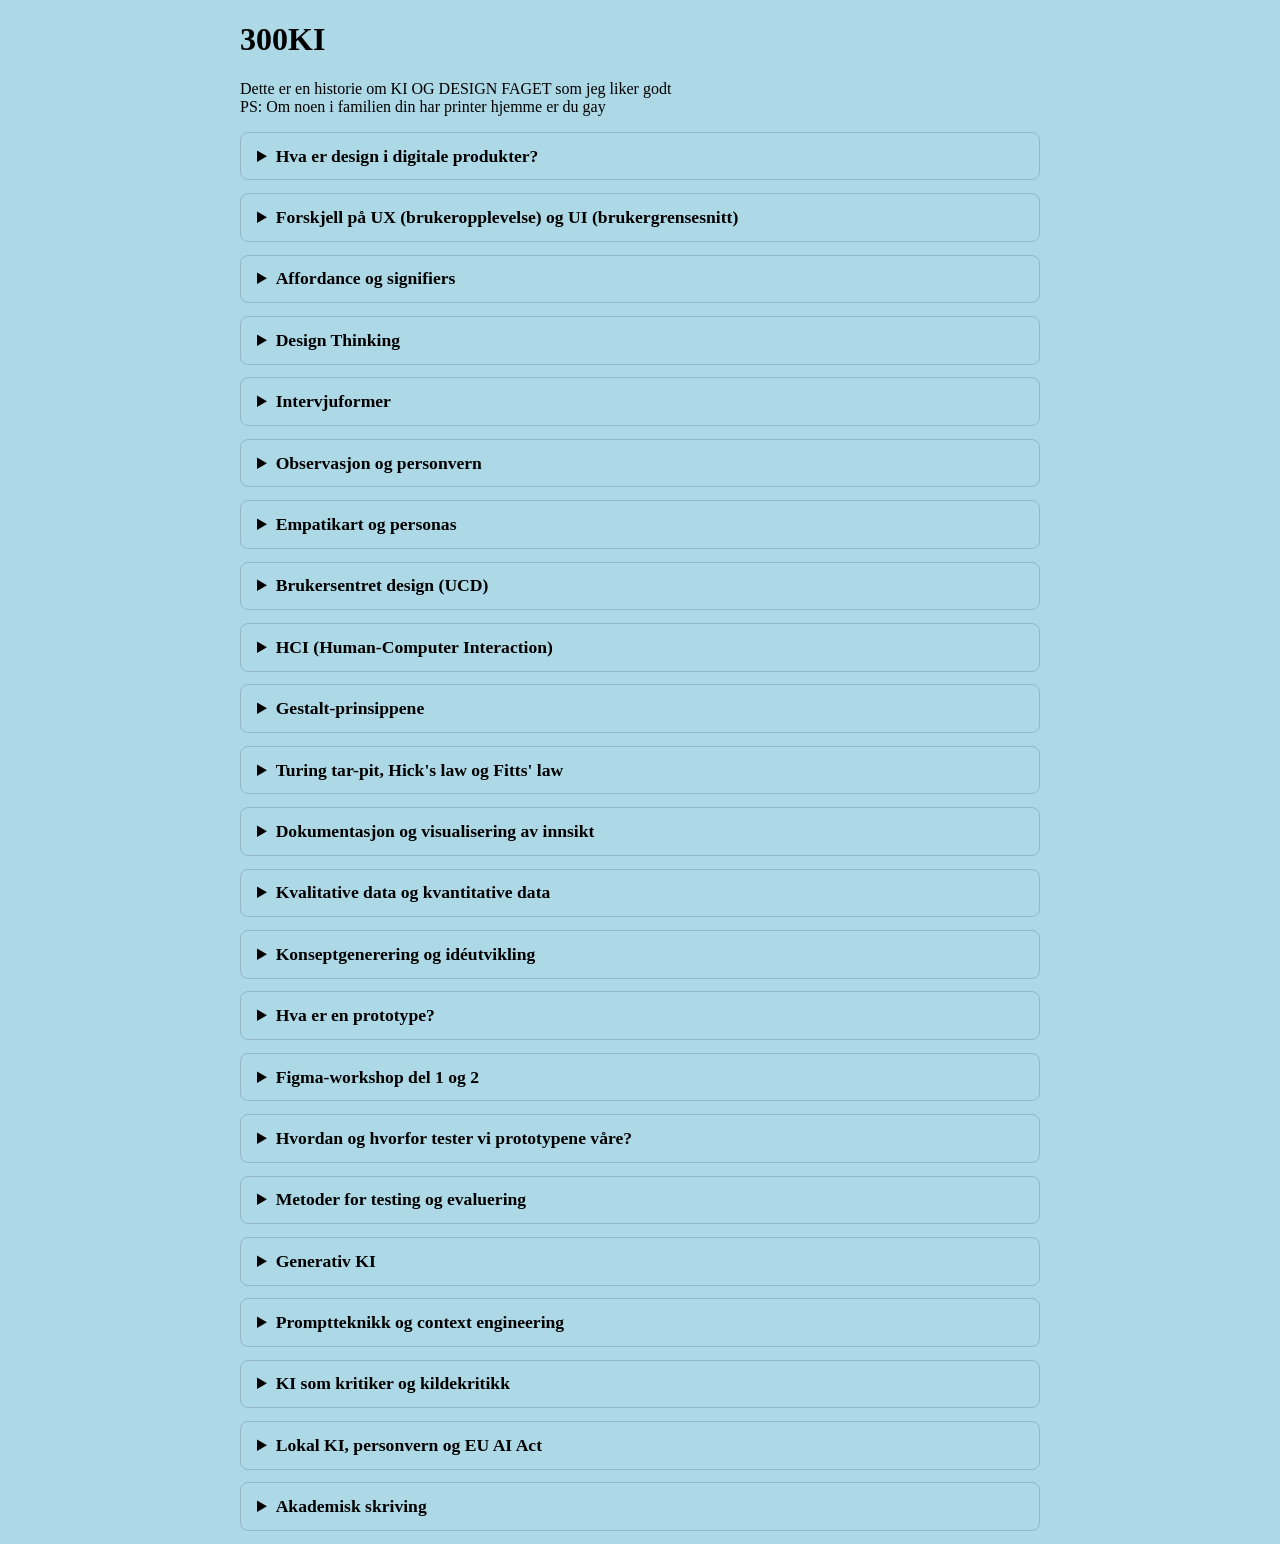
==== commit 392c0316: "UPDATED CSS 2.0" ====
--- a/KI DESIGN/index.html
+++ b/KI DESIGN/index.html
@@ -18,8 +18,8 @@
             PS: Om noen i familien din har printer hjemme er du gay
         </p>
         
-        <article>
-            <h2>Hva er design i digitale produkter?</h2>
+        <details>
+            <summary><b>Hva er design i digitale produkter?</b></summary>
             <p>
                 Design i digitale produkter handler om prosessen med å utvikle
                 og forme løsninger, som nettsider, apper og programvare
@@ -53,10 +53,10 @@
                     og tilgjengelig opplevelse over tid.
                 </li>
             </ul>
-        </article>
-
-        <article>
-            <h2>Forskjell på UX &#40;brukeropplevelse&#41; og UI &#40;brukergrensesnitt&#41;</h2>
+        </details>
+
+        <details>
+            <summary><b>Forskjell på UX &#40;brukeropplevelse&#41; og UI &#40;brukergrensesnitt&#41;</b></summary>
             <p>
                 Kort fortalt handler UX om <i>hvordan en løsning fungerer</i>,
                 mens UI handler om <i>hvordan den ser ut og presenteres</i>
@@ -97,10 +97,10 @@
                     Animasjoner og visuelle tilbakemeldinger når du klikker på noe.
                 </li>
             </ul>
-        </article>
-
-        <article>
-            <h2>Affordance og signifiers</h2>
+        </details>
+
+        <details>
+            <summary><b>Affordance og signifiers</b></summary>
             <h3>Affordance &#40;handlingsmulighet&#41;</h3>
             <p>
                 De faktiske, fysiske eller iboende egenskapene
@@ -131,10 +131,10 @@
                 <b>Eksempel 2:</b> En blå farge og en skygge under en tekstboks
                 som signaliserer: "Dette er en knapp du kan trykke på".
             </p>
-        </article>
-
-        <article>
-            <h2>Design Thinking</h2>
+        </details>
+
+        <details>
+            <summary><b>Design Thinking</b></summary>
             <p>
                 Design Thinking er en menneskesentrert og innovativ
                 problemløsningsmetodikk som brukes til å utvikle
@@ -276,10 +276,10 @@
                 kontinuerlig forbedring av prosesser som fokuserer 
                 på flyt og fjerning av sløsing.
             </p>
-        </article>
-
-        <article>
-            <h2>Intervjuformer</h2>
+        </details>
+
+        <details>
+            <summary><b>Intervjuformer</b></summary>
             <h3>Strukturert intervju</h3>
             <p>
                 Et strukturert intervju er en standarisert metode
@@ -485,10 +485,10 @@
                     behov hos en bruker uten å lede dem i en bestemt retning.
                 </li>
             </ul>
-        </article>
-
-        <article>
-            <h2>Observasjon og personvern</h2>
+        </details>
+
+        <details>
+            <summary><b>Observasjon og personvern</b></summary>
             <p>
                 Synlig og skjult observasjon handler om hvorvidt de som blir
                 observert er klar over at de blir studert eller ikke. Valget
@@ -535,10 +535,10 @@
                     som regel dispensasjon eller svært strenge begrunnelser.
                 </li>
             </ul>
-        </article>
-
-        <article>
-            <h2>Empatikart og personas</h2>
+        </details>
+
+        <details>
+            <summary><b>Empatikart og personas</b></summary>
             <p>
                 Et empatikart er et visuellt verktøy som brukes for å få en dypere
                 forståelse av en bruker, kunde eller målgruppe.
@@ -620,10 +620,10 @@
                     en felles, konkret forståelse av hvem dere designer for.
                 </li>
             </ul>
-        </article>
-
-        <article>
-            <h2>Brukersentret design &#40;UCD&#41;</h2>
+        </details>
+
+        <details>
+            <summary><b>Brukersentret design &#40;UCD&#41;</b></summary>
             <p>
                 Brukersentrert design er en utviklingsprosess der brukerne, deres
                 behov, begrensninger og situasjon settes i sentrum gjennom hele
@@ -711,10 +711,10 @@
                         </li>
                     </ul>
             </ol>
-        </article>
-
-        <article>
-            <h2>HCI &#40;Human-Computer Interaction&#41;</h2>
+        </details>
+
+        <details>
+            <summary><b>HCI &#40;Human-Computer Interaction&#41;</b></summary>
             <p>
                 Human-Computer Interaction er et tverrfaglig fagfelt som studerer
                 hvordan mennesker samhandler med digitale systemer, og hvordan
@@ -887,10 +887,10 @@
                     </p>
                 </li>
             </ol>
-        </article>
-
-        <article>
-            <h2>Gestalt-prinsippene</h2>
+        </details>
+
+        <details>
+            <summary><b>Gestalt-prinsippene</b></summary>
             <p>
                 Gestaltprinsipper er en samling psykologiske lover som forklarer
                 hvordan menneskehjernen automatisk organiserer visuelle intrykk
@@ -929,10 +929,10 @@
                     tolkningen av et bilde eller et oppsett.
                 </li>
             </ul>
-        </article>
-
-        <article>
-            <h2>Turing tar-pit, Hick's law og Fitts' law</h2>
+        </details>
+
+        <details>
+            <summary><b>Turing tar-pit, Hick's law og Fitts' law</b></summary>
             <h3>Turing tar-pit</h3>
             <p>
                 En Turing-tarpit er et programmeringspråk eller et
@@ -951,10 +951,10 @@
                 forutsier hvor lang tid det tar å raskt bevege en musepeker
                 mot et målområde.
             </p>
-        </article>
-
-        <article>
-            <h2>Dokumentasjon og visualisering av innsikt</h2>
+        </details>
+
+        <details>
+            <summary><b>Dokumentasjon og visualisering av innsikt</b></summary>
             <p>
                 Hva er data, hvilke typer data vi samler inn om brukerne,
                 og hvordan vi gjør innsikten synlig og nyttig med ulike
@@ -1040,10 +1040,10 @@
                     opprinnelig gjorde jobben.
                 </li>
             </ul>
-        </article>
-
-        <article>
-            <h2>Kvalitative data og kvantitative data</h2>
+        </details>
+
+        <details>
+            <summary><b>Kvalitative data og kvantitative data</b></summary>
             <p>
                 <b>Kvalitative data</b> er ikke-numerisk informasjon som
                 uttrykkes gjennom ord, tekst, bilder, lyd eller video.
@@ -1284,10 +1284,10 @@
                 der du bruker klesstørrelser i stedet for timer eller poeng
                 for å vurdere kompleksiteten til et prosjekt.
             </p>
-        </article>
-
-        <article>
-            <h2>Konseptgenerering og idéutvikling</h2>
+        </details>
+
+        <details>
+            <summary><b>Konseptgenerering og idéutvikling</b></summary>
             <h3>Hva er ideation?</h3>
             <p>
                 Ideation er den kreative prosessen med å skape, utvikle
@@ -1560,10 +1560,10 @@
             oppleves. Historisk og språklig har "konsept" også blitt brukt
             om et skriftlig utkast, en skisse eller en kladd.
         </p>
-        </article>
-
-        <article>
-            <h2>Hva er en prototype?</h2>
+        </details>
+
+        <details>
+            <summary><b>Hva er en prototype?</b></summary>
             <p>
                 En prototype er en tidlig, forenklet eller foreløpig
                 utgave av et produkt, en tjeneste, en funksjon eller
@@ -1957,10 +1957,10 @@
                     produktet.
                 </li>
             </ul>
-        </article>
-
-        <article>
-            <h2>Figma-workshop del 1 og 2</h2>
+        </details>
+
+        <details>
+            <summary><b>Figma-workshop del 1 og 2</b></summary>
             <h3>Hva er en frame i Figma?</h3>
             <p>
                 En frame/ramme er et av de grunnleggende byggeklossene
@@ -2081,10 +2081,10 @@
                     &#40;vibrasjon&#41; og Siri skal oppføre seg.
                 </li>
             </ul>
-        </article>
-
-        <article>
-            <h2>Hvordan og hvorfor tester vi prototypene våre?</h2>
+        </details>
+
+        <details>
+            <summary><b>Hvordan og hvorfor tester vi prototypene våre?</b></summary>
             <p>
                 Vi tester løsningen, ikke brukeren. Testing gir
                 verdifull data man kan analysere og senere
@@ -2266,10 +2266,10 @@
                     nettsamfunn.
                 </li>
             </ul>
-        </article>
+        </details>
         
-        <article>
-            <h2>Metoder for testing og evaluering</h2>
+        <details>
+            <summary><b>Metoder for testing og evaluering</b></summary>
             <p>
                 Konkrete metoder for å evaluere med brukere, både i kontrollerte
                 og naturlige settinger, og utfordringer knyttet til data og
@@ -2456,10 +2456,10 @@
                 avvik eller ubalanser i et datagrunnlag som gjør at dataene gir
                 en feilaktiv, ufullstendig eller vinklet fremstilling av virkeligheten.
             </p>
-        </article>
-
-        <article>
-            <h2>Generativ KI</h2>
+        </details>
+
+        <details>
+            <summary><b>Generativ KI</b></summary>
             <p>
                 Hva er kunnstig intelligens, og hva er generativ KI? Hvordan lager
                 store språkmodeller tekst? Hva er historien bak? Viktigste modelltyper?
@@ -2808,10 +2808,10 @@
                     avhengig av eksterne sky-tjenester som ChatGPT eller Claude.
                 </li>
             </ul>
-        </article>
-
-        <article>
-            <h2>Promptteknikk og context engineering</h2>
+        </details>
+
+        <details>
+            <summary><b>Promptteknikk og context engineering</b></summary>
             <h3>Forskjellen på prompt, prompt engineering og context engineering</h3>
             <ol>
                 <li><b>Prompt &#40;selve meldingen&#41;</b></li>
@@ -3364,10 +3364,10 @@
                     </li>
                 </ul>
             </ol>
-        </article>
-
-        <article>
-            <h2>KI som kritiker og kildekritikk</h2>
+        </details>
+
+        <details>
+            <summary><b>KI som kritiker og kildekritikk</b></summary>
             <h3>Kildekritikk: hva er en god kilde?</h3>
             <p>
                 En god kilde er til å stole på, objektiv, nøyaktig og passer
@@ -3435,10 +3435,10 @@
                 samtalen fremfor å gi langsiktig korrekte, men kanskje ubehagelige
                 svar.
             </p>
-        </article>
-
-        <article>
-            <h2>Lokal KI, personvern og EU AI Act</h2>
+        </details>
+
+        <details>
+            <summary><b>Lokal KI, personvern og EU AI Act</b></summary>
             <h3>Modellstørrelse, kvantisering og RAM</h3>
             <p>
                 En språkmodell må få plass i raskt minne, RAM eller VRAM, fordi
@@ -3521,10 +3521,10 @@
                 har et lavere, men likefullt eksisterende ansvar for å bruke
                 verktøyet forsvarlig.
             </p>
-        </article>
-
-        <article>
-            <h2>Akademisk skriving</h2>
+        </details>
+
+        <details>
+            <summary><b>Akademisk skriving</b></summary>
             <p>
                 Akademisk skriving er en fellesbetegnelse for skriveprosesser
                 og tekster som produseres i høyere utdanning og akademia. Det
@@ -3568,7 +3568,7 @@
                 ca 10%. Oppsummer hovedfunnene dine, gi et konkret svar på problemstillingen,
                 og løft blikket.
             </p>
-        </article>
+        </details>
     </main>
 
 
--- a/KI DESIGN/styles.css
+++ b/KI DESIGN/styles.css
@@ -1,4 +1,47 @@
-* {
+body {
     background-color: lightblue;
     font-family: Georgia, 'Times New Roman', Times, serif;
+    max-width: 800px;
+    margin: 0 auto;
+    padding: 0 20px;
 }
+
+details {
+    background-color: rbga(255, 255, 255, 0.5);
+    border: 1px solid rgba(0, 0, 0, 0.15);
+    border-radius: 8px;
+    padding: 0.8em 1em;
+    margin-bottom: 0.8em;
+}
+
+summary {
+    font-weight: bold;
+    font-size: 1.1em;
+    cursor: pointer;
+}
+
+details[open] summary {
+    margin-bottom: 0.5em;
+}
+
+details p {
+    margin: 0;
+    line-height: 1.5;
+    text-align: left;
+}
+
+li {
+    text-align: left;
+    margin: 0 0 0.4em 0;
+    line-height: 1.4;
+}
+
+ul {
+    max-width: 800px;
+    margin: 0;
+    padding-left: 1.2em;
+}
+
+li p {
+    margin: 0;
+}
